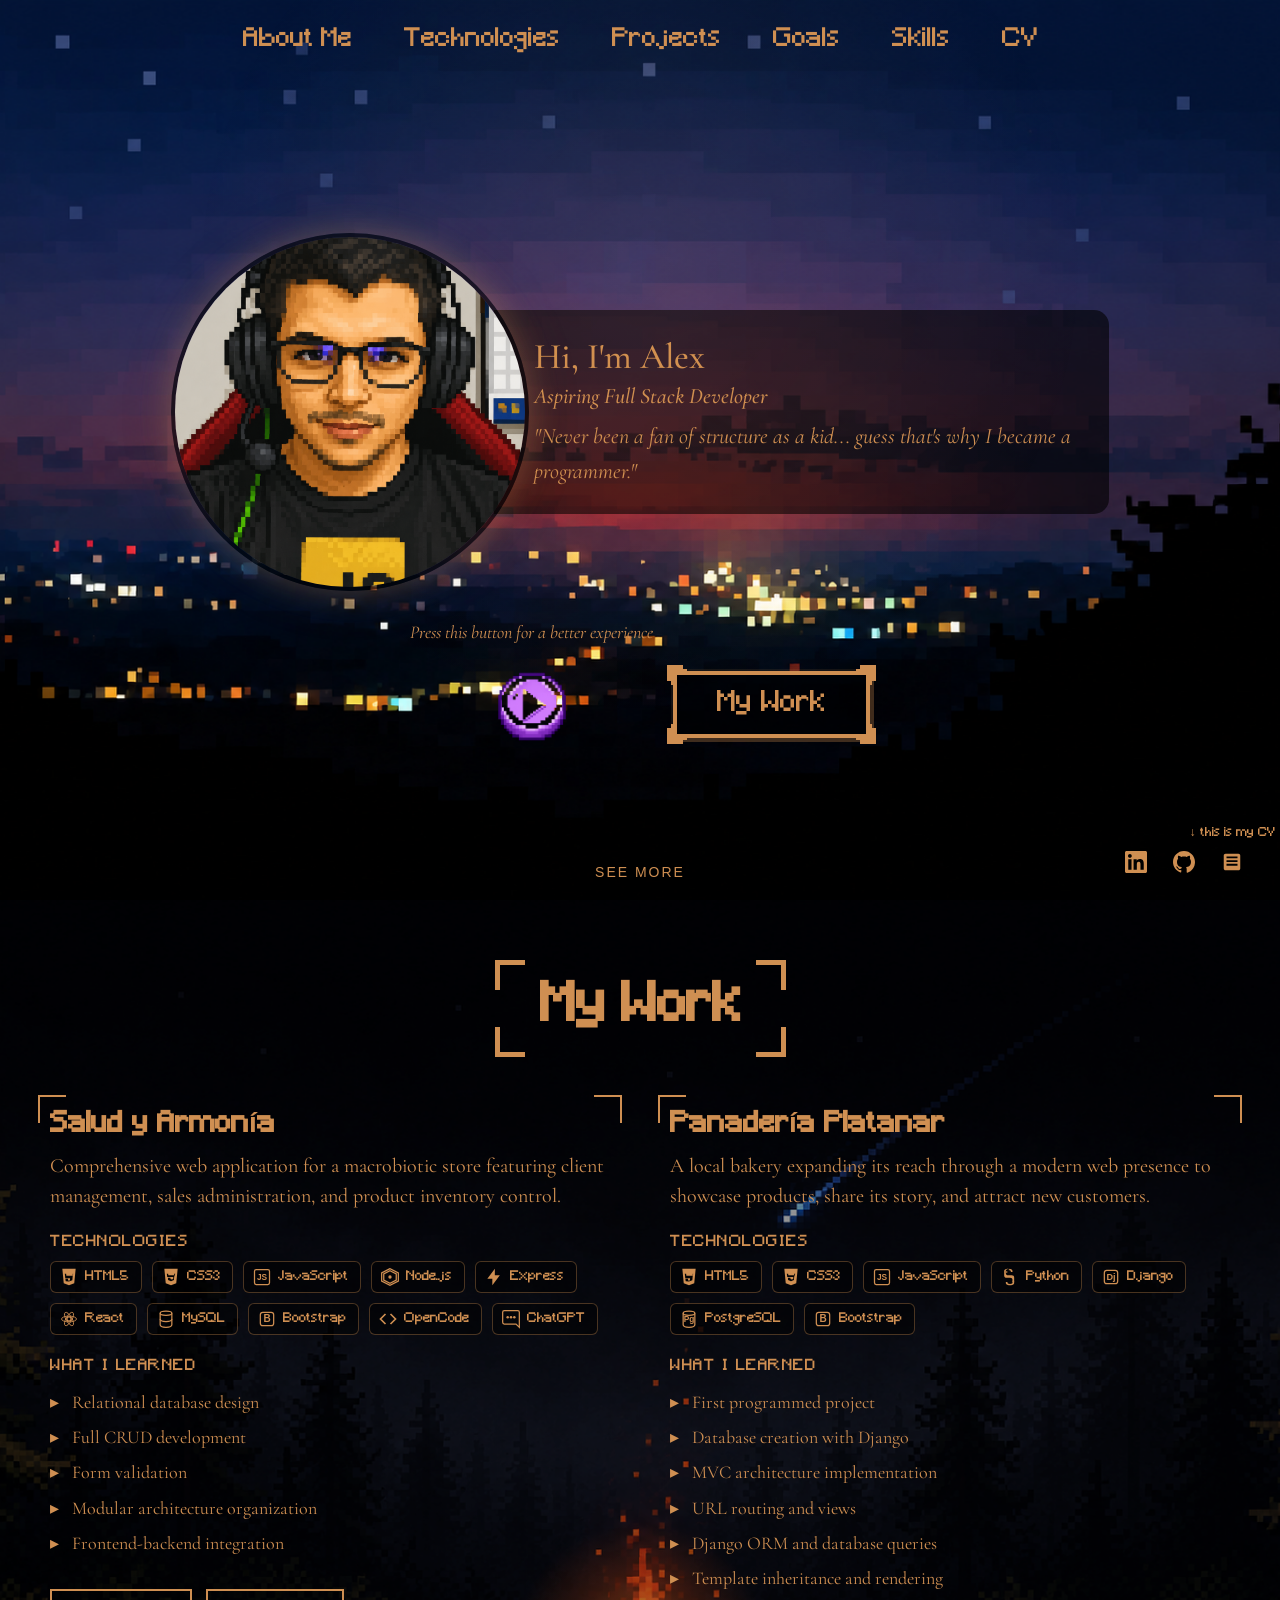
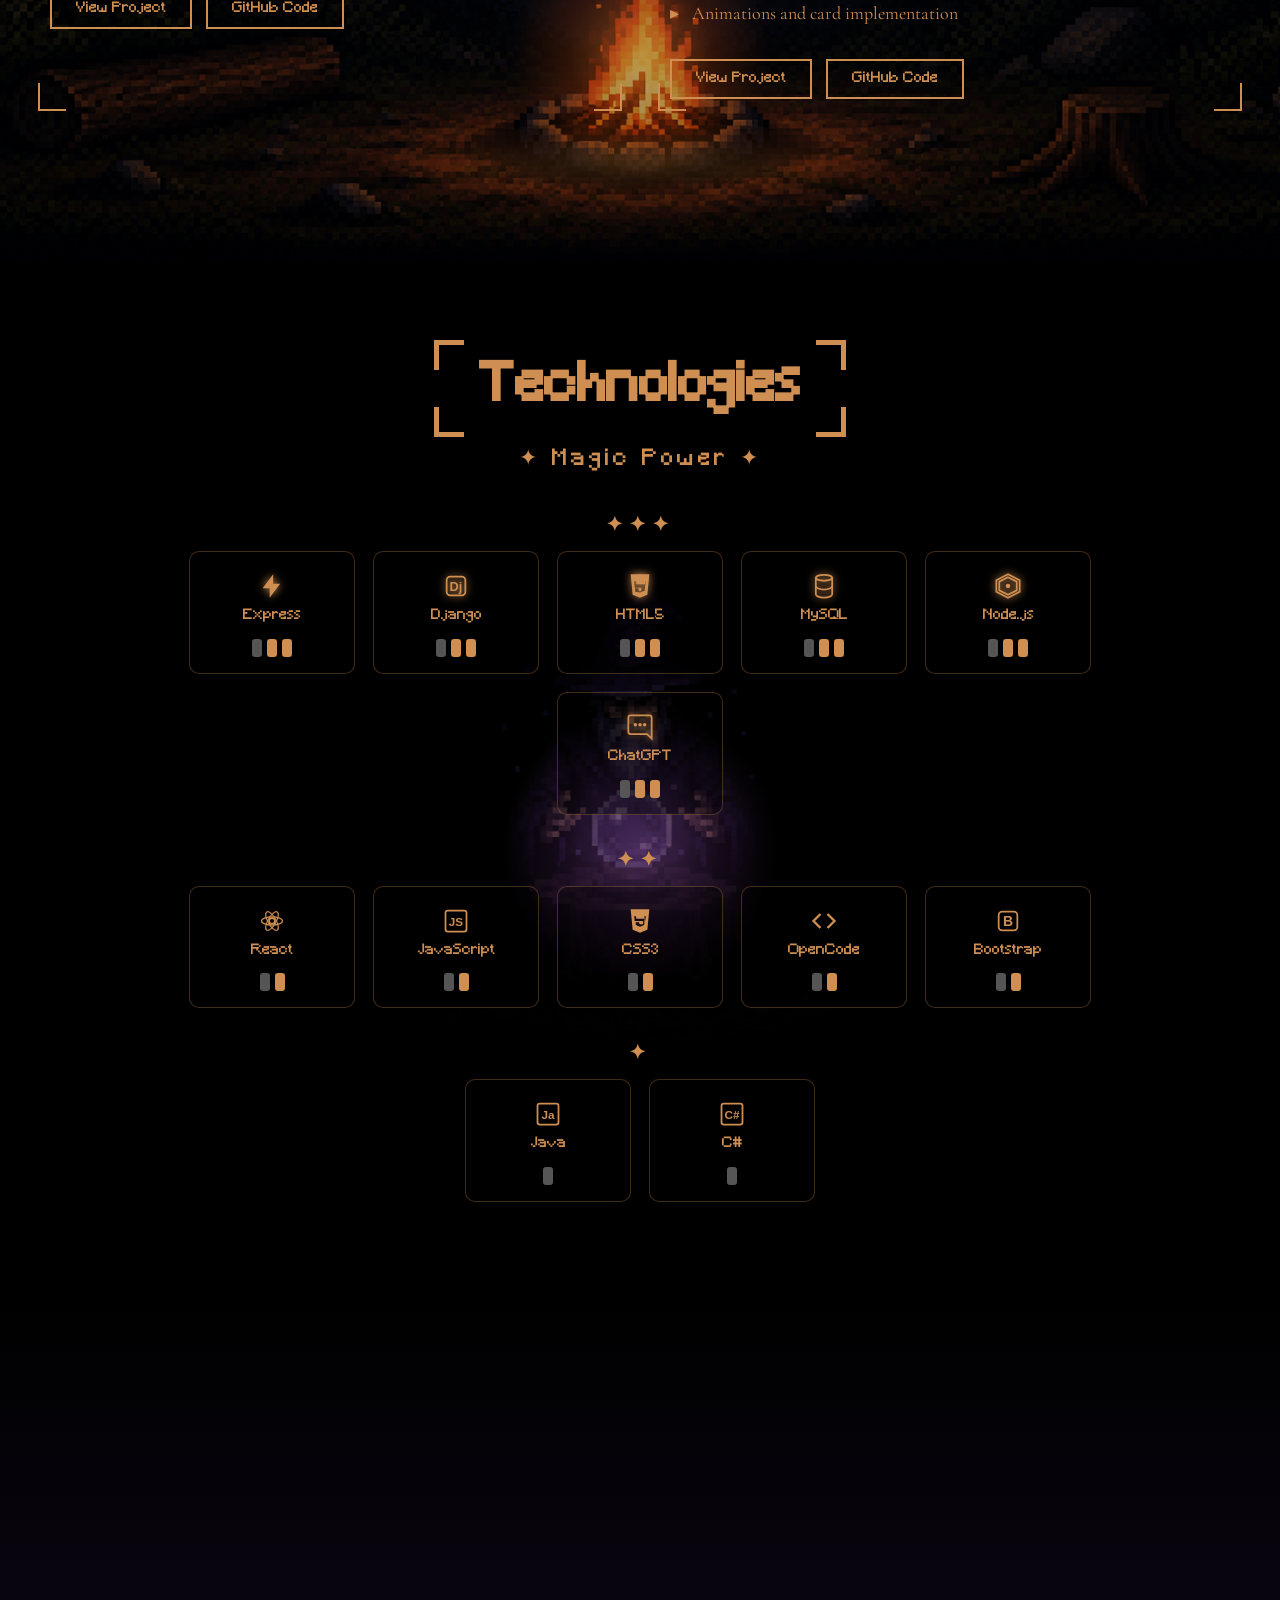
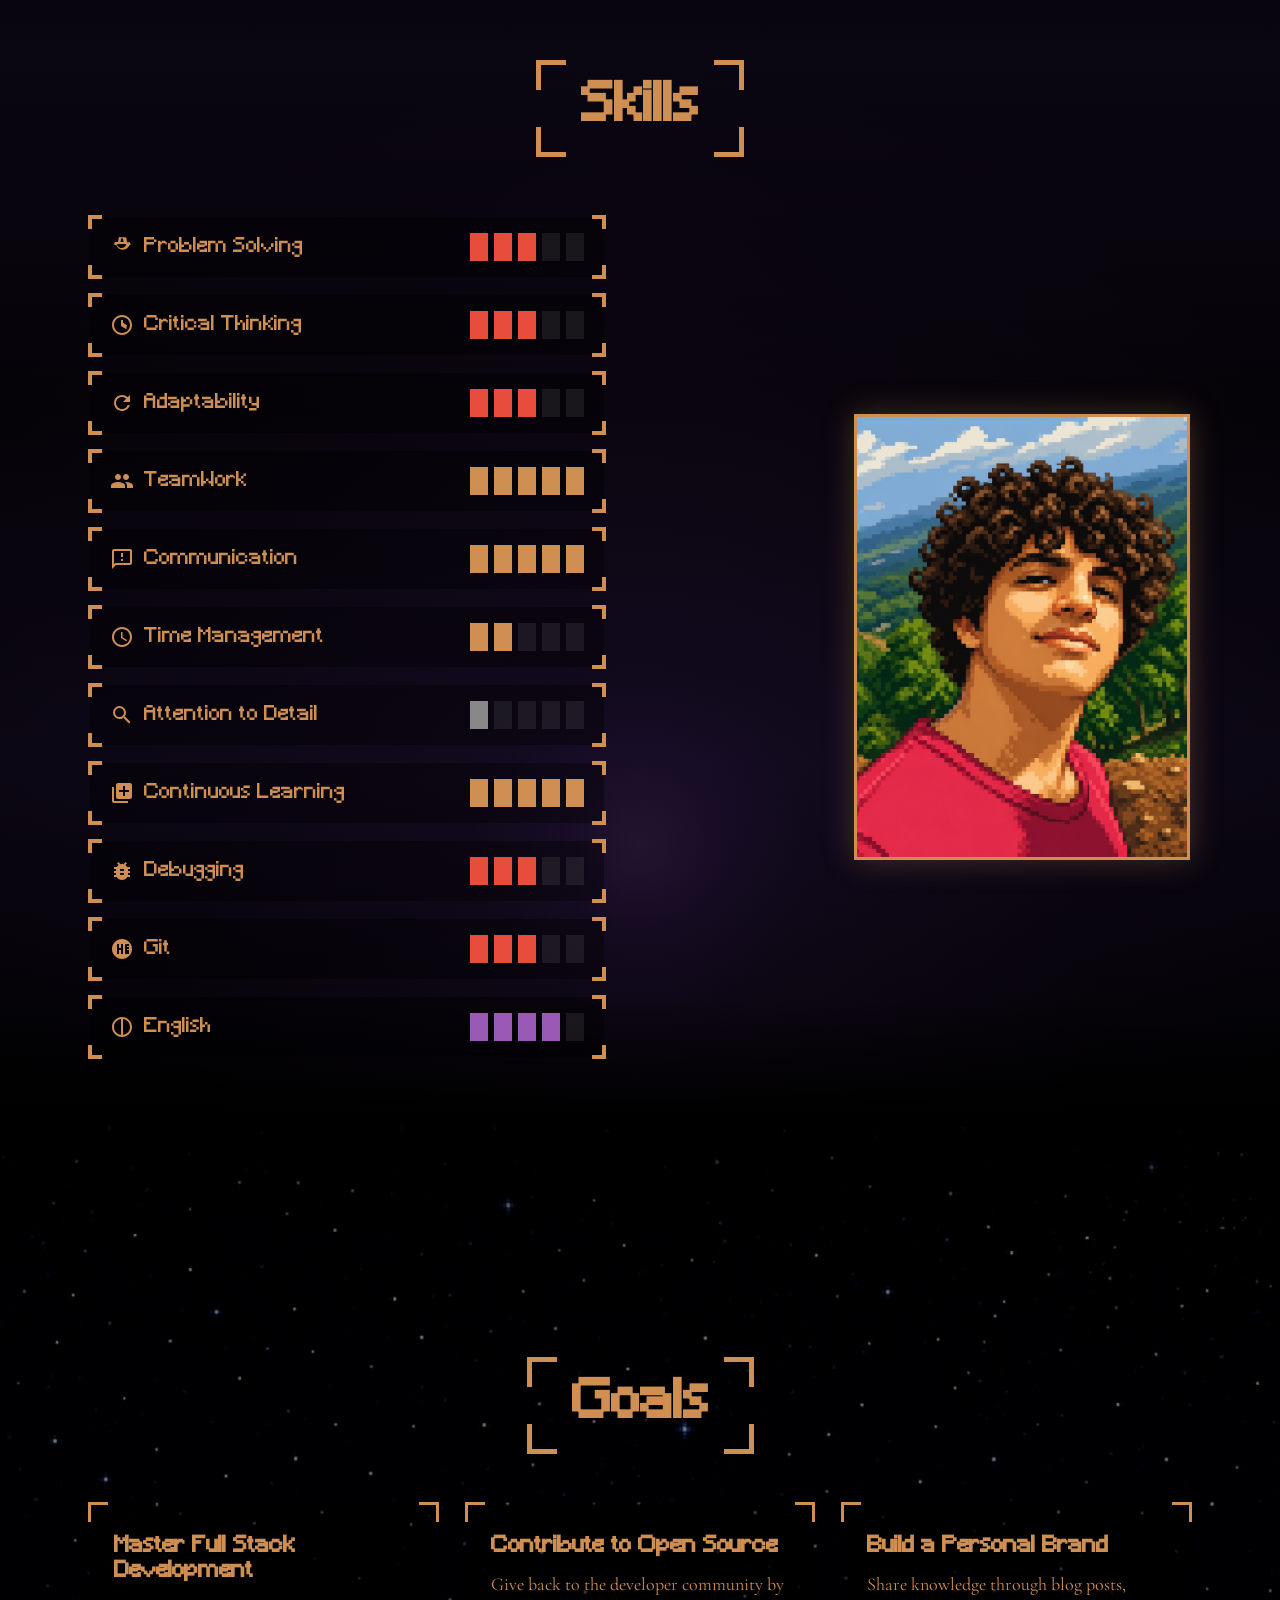
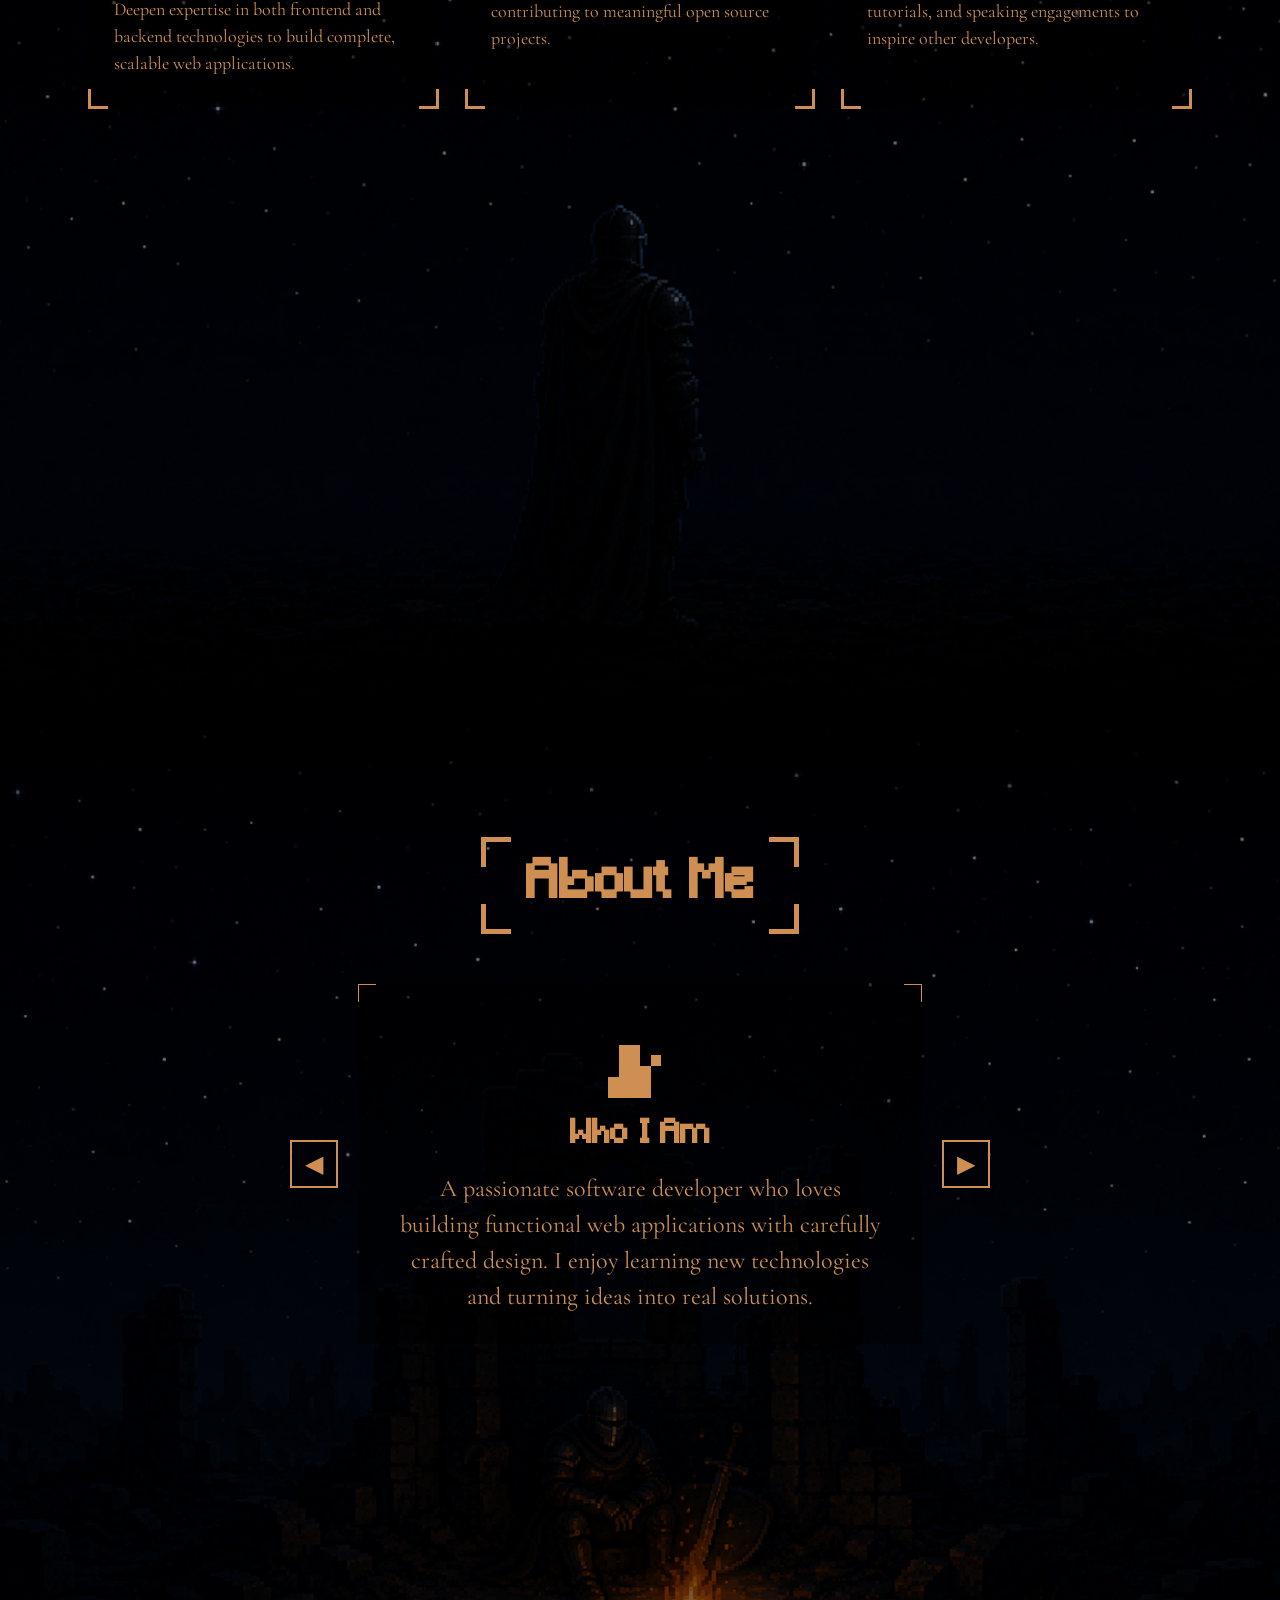
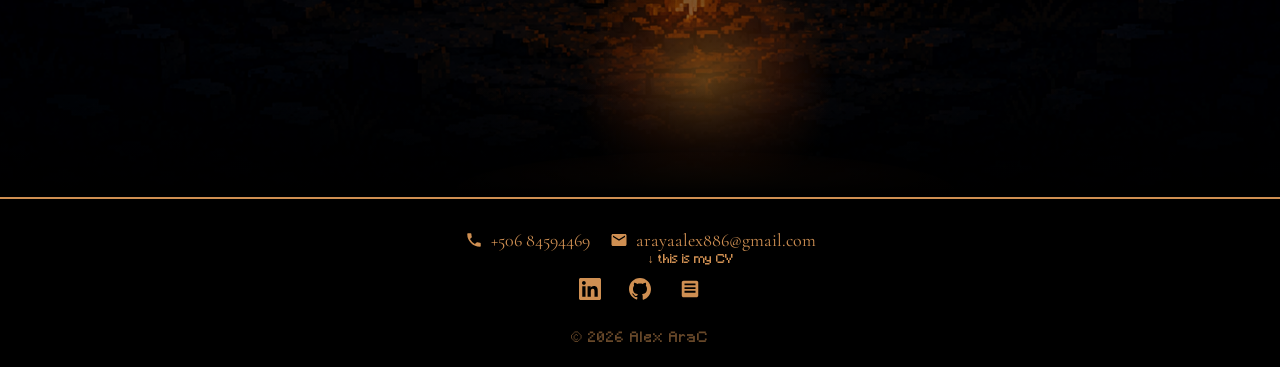
==== index.html @ 5a37ef10 "Personal webpage completed" ====
<!DOCTYPE html>
<html lang="en">
<head>
    <meta charset="UTF-8">
    <meta name="viewport" content="width=device-width, initial-scale=1.0">
    <title>SoftWare Develoment Alex</title>
    <!-- Google Font: Cormorant Garamond for hero quote text -->
    <link rel="stylesheet" href="style.css">
    <link href="https://fonts.googleapis.com/css2?family=Cormorant+Garamond:wght@400;500&display=swap" rel="stylesheet">
    <!-- Preload hero image so it loads before the animation starts -->
    <link rel="preload" href="Pics/HeroMe.png" as="image">
</head>
<body>
    <!-- Full-page background container (landscape.png) -->
    <div class="bg-container">
        <!-- Navigation bar with fall-down animation links -->
        <nav class="NavbarMain">
            <ul class="listClass">
                <li><a href="#about-me">About Me</a></li>
                <li><a href="#technologies">Technologies</a></li>
                <li><a href="#Projects">Projects</a></li>
                <li><a href="#goals">Goals</a></li>
                <li><a href="#soft-skills">Skills</a></li>
                <li><a href="#">CV</a></li>
            </ul>
        </nav>
        <!-- Hero section: photo + quote + buttons + social icons -->
        <div class="Hero">
            <div class="hero-card">
                <!-- Profile photo – animated to appear at center then slide into place -->
                <div class="hero-image">
                    <img src="Pics/HeroMe.png" alt="me">
                </div>
                <!-- Quote text that extends horizontally then individual lines fall in -->
                <div class="hero-quote">
                    <h1 class="quote-name">Hi, I'm Alex</h1>
                    <p class="quote-title">Aspiring Full Stack Developer</p>
                    <span class="quote-text">"Never been a fan of structure as a kid... guess that's why I became a programmer."</span>
                </div>
            </div>
            <!-- Music toggle and work button -->
            <div class="hero-buttons">
                <div class="music-area">
                    <span class="music-hint">Press this button for a better experience</span>
                    <a href="#" id="music-btn"><img src="Pics/icon_musicOff.png" alt="Music" id="music-icon"></a>
                </div>
                <a href="#Projects" id="work-btn">My Work</a>
            </div>
            <!-- "See more" down-arrow link -->
            <a href="#" class="see-more">
                <span class="see-more-arrow">↓</span>
                <span class="see-more-text">see more</span>
            </a>
            <!-- Social media icons (LinkedIn, GitHub, CV) -->
            <div class="social-icons">
                <a href="https://www.linkedin.com/in/alex-araya-chavarria-cq-fl-lv/" class="social-icon" target="_blank">
                    <svg viewBox="0 0 24 24" width="22" height="22"><path d="M20.447 20.452h-3.554v-5.569c0-1.328-.027-3.037-1.852-3.037-1.853 0-2.136 1.445-2.136 2.939v5.667H9.351V9h3.414v1.561h.046c.477-.9 1.637-1.85 3.37-1.85 3.601 0 4.267 2.37 4.267 5.455v6.286zM5.337 7.433c-1.144 0-2.063-.926-2.063-2.065 0-1.138.92-2.063 2.063-2.063 1.14 0 2.064.925 2.064 2.063 0 1.139-.925 2.065-2.064 2.065zm1.782 13.019H3.555V9h3.564v11.452zM22.225 0H1.771C.792 0 0 .774 0 1.729v20.542C0 23.227.792 24 1.771 24h20.451C23.2 24 24 23.227 24 22.271V1.729C24 .774 23.2 0 22.222 0h.003z"/></svg>
                </a>
                <a href="https://github.com/AlexAraC" class="social-icon" target="_blank">
                    <svg viewBox="0 0 24 24" width="22" height="22"><path d="M12 0C5.37 0 0 5.37 0 12c0 5.3 3.438 9.8 8.205 11.385.6.113.82-.258.82-.577 0-.285-.01-1.04-.015-2.04-3.338.724-4.042-1.61-4.042-1.61C4.422 18.07 3.633 17.7 3.633 17.7c-1.087-.744.084-.729.084-.729 1.205.084 1.838 1.236 1.838 1.236 1.07 1.835 2.809 1.305 3.495.998.108-.776.417-1.305.76-1.605-2.665-.3-5.466-1.332-5.466-5.93 0-1.31.465-2.38 1.235-3.22-.135-.303-.54-1.523.105-3.176 0 0 1.005-.322 3.3 1.23.96-.267 1.98-.399 3-.405 1.02.006 2.04.138 3 .405 2.28-1.552 3.285-1.23 3.285-1.23.645 1.653.24 2.873.12 3.176.765.84 1.23 1.91 1.23 3.22 0 4.61-2.805 5.625-5.475 5.92.42.36.81 1.096.81 2.22 0 1.606-.015 2.896-.015 3.286 0 .315.21.69.825.57C20.565 22.092 24 17.592 24 12 24 5.37 18.63 0 12 0z"/></svg>
                </a>
                <div class="cv-wrapper">
                    <span class="cv-arrow">↓ this is my CV</span>
                    <a href="#" class="social-icon">
                        <svg viewBox="0 0 24 24" width="22" height="22"><path d="M19 3H5c-1.1 0-2 .9-2 2v14c0 1.1.9 2 2 2h14c1.1 0 2-.9 2-2V5c0-1.1-.9-2-2-2zm-1 13H6v-2h12v2zm0-4H6v-2h12v2zm0-4H6V6h12v2z"/></svg>
                    </a>
                </div>
            </div>
        </div>
    </div>
    <div class="ProyectsConteiner" id="Projects">
        <div class="fire-glow"></div>
        <div class="ground-glow"></div>
        <h1>My Work</h1>
        <div class="projects-grid">
            <div class="project-card">
                <div class="card-content">
                    <h2 class="card-title">Salud y Armonía</h2>
                    <p class="card-desc">Comprehensive web application for a macrobiotic store featuring client management, sales administration, and product inventory control.</p>

                    <span class="card-section-label tech-label">Technologies</span>
                    <div class="tech-stack">
                        <span class="tech-item">
                            <svg viewBox="0 0 24 24" width="20" height="20"><path d="M4 2l1.7 17.5L12 22l6.3-2.5L20 2H4zm12.5 5.5H8.5l.3 3h7.7l-.5 5.5L12 17.5l-4-.5-.3-3h3l.2 2 1.1.5 1.1-.5.2-2.5H7.5L7 8h10l-.5 3.5" fill="currentColor"/></svg>
                            HTML5
                        </span>
                        <span class="tech-item">
                            <svg viewBox="0 0 24 24" width="20" height="20"><path d="M4 2l1.7 17.5L12 22l6.3-2.5L20 2H4zm11.5 5.5H8.5l.3 2.5h7.2l-.5 5.5L12 17l-3.5-1.5-.2-2.5h3l.1 1.5 1.6.5 1.6-.5.2-2.5H7.5L7 8h10l-.5 3.5" fill="currentColor"/></svg>
                            CSS3
                        </span>
                        <span class="tech-item">
                            <svg viewBox="0 0 24 24" width="20" height="20"><rect x="3" y="3" width="18" height="18" rx="2" fill="none" stroke="currentColor" stroke-width="1.5"/><text x="12" y="16" text-anchor="middle" fill="currentColor" font-size="10" font-weight="bold" font-family="Arial">JS</text></svg>
                            JavaScript
                        </span>
                        <span class="tech-item">
                            <svg viewBox="0 0 24 24" width="20" height="20"><path d="M12 2L2 7v10l10 5 10-5V7L12 2zm0 2.5l7.5 3.75v7.5L12 19.5l-7.5-3.75v-7.5L12 4.5z" fill="none" stroke="currentColor" stroke-width="1.5"/><circle cx="12" cy="12" r="2" fill="currentColor"/></svg>
                            Node.js
                        </span>
                        <span class="tech-item">
                            <svg viewBox="0 0 24 24" width="20" height="20"><path d="M13 2L4 14h6v8l9-12h-6V2z" fill="currentColor"/></svg>
                            Express
                        </span>
                        <span class="tech-item">
                            <svg viewBox="0 0 24 24" width="20" height="20"><circle cx="12" cy="12" r="2.5" fill="none" stroke="currentColor" stroke-width="1.5"/><ellipse cx="12" cy="12" rx="9" ry="3.5" fill="none" stroke="currentColor" stroke-width="1" transform="rotate(0 12 12)"/><ellipse cx="12" cy="12" rx="9" ry="3.5" fill="none" stroke="currentColor" stroke-width="1" transform="rotate(60 12 12)"/><ellipse cx="12" cy="12" rx="9" ry="3.5" fill="none" stroke="currentColor" stroke-width="1" transform="rotate(-60 12 12)"/></svg>
                            React
                        </span>
                        <span class="tech-item">
                            <svg viewBox="0 0 24 24" width="20" height="20"><ellipse cx="12" cy="5" rx="7" ry="2.5" fill="none" stroke="currentColor" stroke-width="1.5"/><path d="M5 5v14c0 1.7 3.1 3 7 3s7-1.3 7-3V5" fill="none" stroke="currentColor" stroke-width="1.5"/><path d="M5 12c0 1.7 3.1 3 7 3s7-1.3 7-3" fill="none" stroke="currentColor" stroke-width="1.5"/></svg>
                            MySQL
                        </span>
                        <span class="tech-item">
                            <svg viewBox="0 0 24 24" width="20" height="20"><rect x="4" y="4" width="16" height="16" rx="3" fill="none" stroke="currentColor" stroke-width="1.5"/><text x="12" y="16" text-anchor="middle" fill="currentColor" font-size="12" font-weight="bold" font-family="Arial">B</text></svg>
                            Bootstrap
                        </span>
                        <span class="tech-item">
                            <svg viewBox="0 0 24 24" width="20" height="20"><path d="M9 6l-6 6 6 6m6-12l6 6-6 6" fill="none" stroke="currentColor" stroke-width="2"/></svg>
                            OpenCode
                        </span>
                        <span class="tech-item">
                            <svg viewBox="0 0 24 24" width="20" height="20"><path d="M20 2H4c-1.1 0-2 .9-2 2v12c0 1.1.9 2 2 2h14l4 4V4c0-1.1-.9-2-2-2z" fill="none" stroke="currentColor" stroke-width="1.5"/><circle cx="8" cy="10" r="1.5" fill="currentColor"/><circle cx="12" cy="10" r="1.5" fill="currentColor"/><circle cx="16" cy="10" r="1.5" fill="currentColor"/></svg>
                            ChatGPT
                        </span>
                    </div>

                    <span class="card-section-label learned-label">What I Learned</span>
                    <ul class="learned-list">
                        <li>Relational database design</li>
                        <li>Full CRUD development</li>
                        <li>Form validation</li>
                        <li>Modular architecture organization</li>
                        <li>Frontend-backend integration</li>
                    </ul>

                    <div class="card-buttons">
                        <a href="#" class="btn-card">View Project</a>
                        <a href="https://github.com/AlexAraC/Proyecto-Salud-y-Armon-a-.git" class="btn-card btn-github" target="_blank">GitHub Code</a>
                    </div>
                </div>
            </div>
            <div class="project-card">
                <div class="card-content">
                    <h2 class="card-title">Panadería Platanar</h2>
                    <p class="card-desc">A local bakery expanding its reach through a modern web presence to showcase products, share its story, and attract new customers.</p>

                    <span class="card-section-label tech-label">Technologies</span>
                    <div class="tech-stack">
                        <span class="tech-item">
                            <svg viewBox="0 0 24 24" width="20" height="20"><path d="M4 2l1.7 17.5L12 22l6.3-2.5L20 2H4zm12.5 5.5H8.5l.3 3h7.7l-.5 5.5L12 17.5l-4-.5-.3-3h3l.2 2 1.1.5 1.1-.5.2-2.5H7.5L7 8h10l-.5 3.5" fill="currentColor"/></svg>
                            HTML5
                        </span>
                        <span class="tech-item">
                            <svg viewBox="0 0 24 24" width="20" height="20"><path d="M4 2l1.7 17.5L12 22l6.3-2.5L20 2H4zm11.5 5.5H8.5l.3 2.5h7.2l-.5 5.5L12 17l-3.5-1.5-.2-2.5h3l.1 1.5 1.6.5 1.6-.5.2-2.5H7.5L7 8h10l-.5 3.5" fill="currentColor"/></svg>
                            CSS3
                        </span>
                        <span class="tech-item">
                            <svg viewBox="0 0 24 24" width="20" height="20"><rect x="3" y="3" width="18" height="18" rx="2" fill="none" stroke="currentColor" stroke-width="1.5"/><text x="12" y="16" text-anchor="middle" fill="currentColor" font-size="10" font-weight="bold" font-family="Arial">JS</text></svg>
                            JavaScript
                        </span>
                        <span class="tech-item">
                            <svg viewBox="0 0 24 24" width="20" height="20"><path d="M12 2c-4 0-5 1.5-5 3v2.5c0 1.5 1 2.5 3 2.5h4c2 0 3 1 3 2.5V19c0 1.5-1 3-5 3s-5-1.5-5-3v-1h2v1c0 .5.5 1.5 3 1.5s3-1 3-1.5v-3.5c0-1.5-1-2.5-3-2.5H8c-2 0-3-1-3-2.5V5c0-1.5 1-3 5-3s5 1.5 5 3v1h-2V5c0-.5-.5-1.5-3-1.5z" fill="currentColor"/><circle cx="8" cy="6" r="1" fill="currentColor"/><circle cx="16" cy="17" r="1" fill="currentColor"/></svg>
                            Python
                        </span>
                        <span class="tech-item">
                            <svg viewBox="0 0 24 24" width="20" height="20"><rect x="4" y="4" width="16" height="16" rx="3" fill="none" stroke="currentColor" stroke-width="1.5"/><text x="12" y="16" text-anchor="middle" fill="currentColor" font-size="11" font-weight="bold" font-family="Arial">Dj</text></svg>
                            Django
                        </span>
                        <span class="tech-item">
                            <svg viewBox="0 0 24 24" width="20" height="20"><ellipse cx="12" cy="5" rx="7" ry="2.5" fill="none" stroke="currentColor" stroke-width="1.5"/><path d="M5 5v14c0 1.7 3.1 3 7 3s7-1.3 7-3V5" fill="none" stroke="currentColor" stroke-width="1.5"/><text x="12" y="16" text-anchor="middle" fill="currentColor" font-size="10" font-weight="bold" font-family="Arial">Pg</text></svg>
                            PostgreSQL
                        </span>
                        <span class="tech-item">
                            <svg viewBox="0 0 24 24" width="20" height="20"><rect x="4" y="4" width="16" height="16" rx="3" fill="none" stroke="currentColor" stroke-width="1.5"/><text x="12" y="16" text-anchor="middle" fill="currentColor" font-size="12" font-weight="bold" font-family="Arial">B</text></svg>
                            Bootstrap
                        </span>
                    </div>

                    <span class="card-section-label learned-label">What I Learned</span>
                    <ul class="learned-list">
                        <li>First programmed project</li>
                        <li>Database creation with Django</li>
                        <li>MVC architecture implementation</li>
                        <li>URL routing and views</li>
                        <li>Django ORM and database queries</li>
                        <li>Template inheritance and rendering</li>
                        <li>Animations and card implementation</li>
                    </ul>

                    <div class="card-buttons">
                        <a href="#" class="btn-card">View Project</a>
                        <a href="https://github.com/AlexAraC/Panaderia-Platanar.git" class="btn-card btn-github" target="_blank">GitHub Code</a>
                    </div>
                </div>
            </div>
        </div>
    </div>
    <div class="technologies-section" id="technologies">
        <div class="tech-overlay"></div>
        <div class="crystal-glow"></div>
        <h1>Technologies</h1>
        <p class="tech-magic">✦ Magic Power ✦</p>
        <div class="magic-grid">
            <div class="level-group">
                <h3 class="level-title">✦✦✦</h3>
                <div class="level-cards">
                    <div class="magic-card" data-level="3"><svg viewBox="0 0 24 24" width="28" height="28"><path d="M13 2L4 14h6v8l9-12h-6V2z" fill="currentColor"/></svg><span class="magic-name">Express</span><div class="magic-bars"><span class="bar"></span><span class="bar"></span><span class="bar"></span></div></div>
                    <div class="magic-card" data-level="3"><svg viewBox="0 0 24 24" width="28" height="28"><rect x="4" y="4" width="16" height="16" rx="3" fill="none" stroke="currentColor" stroke-width="1.5"/><text x="12" y="16" text-anchor="middle" fill="currentColor" font-size="11" font-weight="bold" font-family="Arial">Dj</text></svg><span class="magic-name">Django</span><div class="magic-bars"><span class="bar"></span><span class="bar"></span><span class="bar"></span></div></div>
                    <div class="magic-card" data-level="3"><svg viewBox="0 0 24 24" width="28" height="28"><path d="M4 2l1.7 17.5L12 22l6.3-2.5L20 2H4zm12.5 5.5H8.5l.3 3h7.7l-.5 5.5L12 17.5l-4-.5-.3-3h3l.2 2 1.1.5 1.1-.5.2-2.5H7.5L7 8h10l-.5 3.5" fill="currentColor"/></svg><span class="magic-name">HTML5</span><div class="magic-bars"><span class="bar"></span><span class="bar"></span><span class="bar"></span></div></div>
                    <div class="magic-card" data-level="3"><svg viewBox="0 0 24 24" width="28" height="28"><ellipse cx="12" cy="5" rx="7" ry="2.5" fill="none" stroke="currentColor" stroke-width="1.5"/><path d="M5 5v14c0 1.7 3.1 3 7 3s7-1.3 7-3V5" fill="none" stroke="currentColor" stroke-width="1.5"/><path d="M5 12c0 1.7 3.1 3 7 3s7-1.3 7-3" fill="none" stroke="currentColor" stroke-width="1.5"/></svg><span class="magic-name">MySQL</span><div class="magic-bars"><span class="bar"></span><span class="bar"></span><span class="bar"></span></div></div>
                    <div class="magic-card" data-level="3"><svg viewBox="0 0 24 24" width="28" height="28"><path d="M12 2L2 7v10l10 5 10-5V7L12 2zm0 2.5l7.5 3.75v7.5L12 19.5l-7.5-3.75v-7.5L12 4.5z" fill="none" stroke="currentColor" stroke-width="1.5"/><circle cx="12" cy="12" r="2" fill="currentColor"/></svg><span class="magic-name">Node.js</span><div class="magic-bars"><span class="bar"></span><span class="bar"></span><span class="bar"></span></div></div>
                    <div class="magic-card" data-level="3"><svg viewBox="0 0 24 24" width="28" height="28"><path d="M20 2H4c-1.1 0-2 .9-2 2v12c0 1.1.9 2 2 2h14l4 4V4c0-1.1-.9-2-2-2z" fill="none" stroke="currentColor" stroke-width="1.5"/><circle cx="8" cy="10" r="1.5" fill="currentColor"/><circle cx="12" cy="10" r="1.5" fill="currentColor"/><circle cx="16" cy="10" r="1.5" fill="currentColor"/></svg><span class="magic-name">ChatGPT</span><div class="magic-bars"><span class="bar"></span><span class="bar"></span><span class="bar"></span></div></div>
                </div>
            </div>
            <div class="level-group">
                <h3 class="level-title">✦✦</h3>
                <div class="level-cards">
                    <div class="magic-card" data-level="2"><svg viewBox="0 0 24 24" width="28" height="28"><circle cx="12" cy="12" r="2.5" fill="none" stroke="currentColor" stroke-width="1.5"/><ellipse cx="12" cy="12" rx="9" ry="3.5" fill="none" stroke="currentColor" stroke-width="1" transform="rotate(0 12 12)"/><ellipse cx="12" cy="12" rx="9" ry="3.5" fill="none" stroke="currentColor" stroke-width="1" transform="rotate(60 12 12)"/><ellipse cx="12" cy="12" rx="9" ry="3.5" fill="none" stroke="currentColor" stroke-width="1" transform="rotate(-60 12 12)"/></svg><span class="magic-name">React</span><div class="magic-bars"><span class="bar"></span><span class="bar"></span></div></div>
                    <div class="magic-card" data-level="2"><svg viewBox="0 0 24 24" width="28" height="28"><rect x="3" y="3" width="18" height="18" rx="2" fill="none" stroke="currentColor" stroke-width="1.5"/><text x="12" y="16" text-anchor="middle" fill="currentColor" font-size="10" font-weight="bold" font-family="Arial">JS</text></svg><span class="magic-name">JavaScript</span><div class="magic-bars"><span class="bar"></span><span class="bar"></span></div></div>
                    <div class="magic-card" data-level="2"><svg viewBox="0 0 24 24" width="28" height="28"><path d="M4 2l1.7 17.5L12 22l6.3-2.5L20 2H4zm11.5 5.5H8.5l.3 2.5h7.2l-.5 5.5L12 17l-3.5-1.5-.2-2.5h3l.1 1.5 1.6.5 1.6-.5.2-2.5H7.5L7 8h10l-.5 3.5" fill="currentColor"/></svg><span class="magic-name">CSS3</span><div class="magic-bars"><span class="bar"></span><span class="bar"></span></div></div>
                    <div class="magic-card" data-level="2"><svg viewBox="0 0 24 24" width="28" height="28"><path d="M9 6l-6 6 6 6m6-12l6 6-6 6" fill="none" stroke="currentColor" stroke-width="2"/></svg><span class="magic-name">OpenCode</span><div class="magic-bars"><span class="bar"></span><span class="bar"></span></div></div>
                    <div class="magic-card" data-level="2"><svg viewBox="0 0 24 24" width="28" height="28"><rect x="4" y="4" width="16" height="16" rx="3" fill="none" stroke="currentColor" stroke-width="1.5"/><text x="12" y="16" text-anchor="middle" fill="currentColor" font-size="12" font-weight="bold" font-family="Arial">B</text></svg><span class="magic-name">Bootstrap</span><div class="magic-bars"><span class="bar"></span><span class="bar"></span></div></div>
                </div>
            </div>
            <div class="level-group">
                <h3 class="level-title">✦</h3>
                <div class="level-cards">
                    <div class="magic-card" data-level="1"><svg viewBox="0 0 24 24" width="28" height="28"><rect x="3" y="3" width="18" height="18" rx="2" fill="none" stroke="currentColor" stroke-width="1.5"/><text x="12" y="16" text-anchor="middle" fill="currentColor" font-size="10" font-weight="bold" font-family="Arial">Ja</text></svg><span class="magic-name">Java</span><div class="magic-bars"><span class="bar"></span></div></div>
                    <div class="magic-card" data-level="1"><svg viewBox="0 0 24 24" width="28" height="28"><rect x="3" y="3" width="18" height="18" rx="2" fill="none" stroke="currentColor" stroke-width="1.5"/><text x="12" y="16" text-anchor="middle" fill="currentColor" font-size="10" font-weight="bold" font-family="Arial">C#</text></svg><span class="magic-name">C#</span><div class="magic-bars"><span class="bar"></span></div></div>
                </div>
            </div>
        </div>
    </div>
    <div class="skills-section" id="soft-skills">
        <div class="skills-overlay"></div>
        <div class="sparkle-container">
            <span class="sparkle" style="top:15%;left:10%;animation-delay:0s;"></span>
            <span class="sparkle" style="top:25%;right:15%;animation-delay:0.8s;"></span>
            <span class="sparkle" style="top:55%;left:5%;animation-delay:1.6s;"></span>
            <span class="sparkle" style="top:70%;right:10%;animation-delay:2.4s;"></span>
            <span class="sparkle" style="top:40%;left:20%;animation-delay:3.2s;"></span>
            <span class="sparkle" style="top:10%;right:25%;animation-delay:4s;"></span>
        </div>
        <div class="energy-orb"></div>
        <div class="mist-overlay"></div>
        <div class="energy-bolt"></div>
        <div class="energy-bolt"></div>
        <div class="energy-bolt"></div>
        <div class="energy-bolt"></div>
        <div class="energy-bolt"></div>
        <div class="energy-bolt"></div>
        <h1 class="skills-title">Skills</h1>
        <div class="skills-container">
            <div class="skills-list">
                <div class="skill-item" data-level="3">
                    <div class="skill-left">
                        <svg class="skill-icon" viewBox="0 0 24 24" width="24" height="24"><path d="M9.66 2c-.46 0-.86.34-.94.8l-.66 4.2H5.36c-.46 0-.86.34-.94.8l-.2 1.2c-.08.46.22.9.68.98l1.72.28-.01.01c.13.59.38 1.15.73 1.65 1.63 2.33 5.01 3.28 7.76 2.36 1.92-.64 3.38-2.12 4.02-3.84l.68-.1c.46-.08.78-.52.7-.98l-.2-1.2c-.08-.46-.48-.8-.94-.8h-2.3l-.66-4.2c-.08-.46-.48-.8-.94-.8H9.66zm1.4 1.5h1.88l.58 3.5H10.5l.56-3.5zm-3.34 5.5h8.56l-.04.24c-.34 1.64-1.58 2.98-3.26 3.46-2.04.6-4.26-.22-5.44-1.82-.22-.3-.4-.64-.5-1l.68-.88z" fill="currentColor"/></svg>
                        <span class="skill-name">Problem Solving</span>
                    </div>
                    <div class="skill-bars"><span class="bar"></span><span class="bar"></span><span class="bar"></span><span class="bar"></span><span class="bar"></span></div>
                </div>
                <div class="skill-item" data-level="3">
                    <div class="skill-left">
                        <svg class="skill-icon" viewBox="0 0 24 24" width="24" height="24"><path d="M12 2C6.48 2 2 6.48 2 12s4.48 10 10 10 10-4.48 10-10S17.52 2 12 2zm0 18c-4.41 0-8-3.59-8-8s3.59-8 8-8 8 3.59 8 8-3.59 8-8 8zm1-13h-2v6l5.25 3.15L17 12.23l-4-2.37V7z" fill="currentColor"/></svg>
                        <span class="skill-name">Critical Thinking</span>
                    </div>
                    <div class="skill-bars"><span class="bar"></span><span class="bar"></span><span class="bar"></span><span class="bar"></span><span class="bar"></span></div>
                </div>
                <div class="skill-item" data-level="3">
                    <div class="skill-left">
                        <svg class="skill-icon" viewBox="0 0 24 24" width="24" height="24"><path d="M17.65 6.35A7.96 7.96 0 0012 4c-4.42 0-7.99 3.58-7.99 8s3.57 8 7.99 8c3.73 0 6.84-2.55 7.73-6h-2.08A5.99 5.99 0 0112 18c-3.31 0-6-2.69-6-6s2.69-6 6-6c1.66 0 3.14.69 4.22 1.78L13 11h7V4l-2.35 2.35z" fill="currentColor"/></svg>
                        <span class="skill-name">Adaptability</span>
                    </div>
                    <div class="skill-bars"><span class="bar"></span><span class="bar"></span><span class="bar"></span><span class="bar"></span><span class="bar"></span></div>
                </div>
                <div class="skill-item" data-level="5">
                    <div class="skill-left">
                        <svg class="skill-icon" viewBox="0 0 24 24" width="24" height="24"><path d="M16 11c1.66 0 2.99-1.34 2.99-3S17.66 5 16 5c-1.66 0-3 1.34-3 3s1.34 3 3 3zm-8 0c1.66 0 2.99-1.34 2.99-3S9.66 5 8 5C6.34 5 5 6.34 5 8s1.34 3 3 3zm0 2c-2.33 0-7 1.17-7 3.5V19h14v-2.5c0-2.33-4.67-3.5-7-3.5zm8 0c-.29 0-.62.02-.97.05 1.16.84 1.97 1.97 1.97 3.45V19h6v-2.5c0-2.33-4.67-3.5-7-3.5z" fill="currentColor"/></svg>
                        <span class="skill-name">TeamWork</span>
                    </div>
                    <div class="skill-bars"><span class="bar"></span><span class="bar"></span><span class="bar"></span><span class="bar"></span><span class="bar"></span></div>
                </div>
                <div class="skill-item" data-level="5">
                    <div class="skill-left">
                        <svg class="skill-icon" viewBox="0 0 24 24" width="24" height="24"><path d="M20 2H4c-1.1 0-2 .9-2 2v18l4-4h14c1.1 0 2-.9 2-2V4c0-1.1-.9-2-2-2zm0 14H5.17L4 17.17V4h16v12zm-9-4h2v2h-2zm0-6h2v4h-2z" fill="currentColor"/></svg>
                        <span class="skill-name">Communication</span>
                    </div>
                    <div class="skill-bars"><span class="bar"></span><span class="bar"></span><span class="bar"></span><span class="bar"></span><span class="bar"></span></div>
                </div>
                <div class="skill-item" data-level="2">
                    <div class="skill-left">
                        <svg class="skill-icon" viewBox="0 0 24 24" width="24" height="24"><path d="M11.99 2C6.47 2 2 6.48 2 12s4.47 10 9.99 10C17.52 22 22 17.52 22 12S17.52 2 11.99 2zM12 20c-4.42 0-8-3.58-8-8s3.58-8 8-8 8 3.58 8 8-3.58 8-8 8zm.5-13H11v6l5.25 3.15.75-1.23-4.5-2.67V7z" fill="currentColor"/></svg>
                        <span class="skill-name">Time Management</span>
                    </div>
                    <div class="skill-bars"><span class="bar"></span><span class="bar"></span><span class="bar"></span><span class="bar"></span><span class="bar"></span></div>
                </div>
                <div class="skill-item" data-level="1">
                    <div class="skill-left">
                        <svg class="skill-icon" viewBox="0 0 24 24" width="24" height="24"><path d="M15.5 14h-.79l-.28-.27A6.47 6.47 0 0016 9.5 6.5 6.5 0 109.5 16c1.61 0 3.09-.59 4.23-1.57l.27.28v.79l5 4.99L20.49 19l-4.99-5zm-6 0C7.01 14 5 11.99 5 9.5S7.01 5 9.5 5 14 7.01 14 9.5 11.99 14 9.5 14z" fill="currentColor"/></svg>
                        <span class="skill-name">Attention to Detail</span>
                    </div>
                    <div class="skill-bars"><span class="bar"></span><span class="bar"></span><span class="bar"></span><span class="bar"></span><span class="bar"></span></div>
                </div>
                <div class="skill-item" data-level="5">
                    <div class="skill-left">
                        <svg class="skill-icon" viewBox="0 0 24 24" width="24" height="24"><path d="M4 6H2v14c0 1.1.9 2 2 2h14v-2H4V6zm16-4H8c-1.1 0-2 .9-2 2v12c0 1.1.9 2 2 2h12c1.1 0 2-.9 2-2V4c0-1.1-.9-2-2-2zm-1 9h-4v4h-2v-4H9V9h4V5h2v4h4v2z" fill="currentColor"/></svg>
                        <span class="skill-name">Continuous Learning</span>
                    </div>
                    <div class="skill-bars"><span class="bar"></span><span class="bar"></span><span class="bar"></span><span class="bar"></span><span class="bar"></span></div>
                </div>
                <div class="skill-item" data-level="3">
                    <div class="skill-left">
                        <svg class="skill-icon" viewBox="0 0 24 24" width="24" height="24"><path d="M20 8h-2.81c-.45-.78-1.07-1.45-1.82-1.96L17 4.41 15.59 3l-2.17 2.17C12.96 5.06 12.49 5 12 5c-.49 0-.96.06-1.41.17L8.41 3 7 4.41l1.62 1.63C7.88 6.55 7.26 7.22 6.81 8H4v2h2.09c-.05.33-.09.66-.09 1v1H4v2h2v1c0 .34.04.67.09 1H4v2h2.81c1.04 1.79 2.97 3 5.19 3s4.15-1.21 5.19-3H20v-2h-2.09c.05-.33.09-.66.09-1v-1h2v-2h-2v-1c0-.34-.04-.67-.09-1H20V8zm-6 8h-4v-2h4v2zm0-4h-4v-2h4v2z" fill="currentColor"/></svg>
                        <span class="skill-name">Debugging</span>
                    </div>
                    <div class="skill-bars"><span class="bar"></span><span class="bar"></span><span class="bar"></span><span class="bar"></span><span class="bar"></span></div>
                </div>
                <div class="skill-item" data-level="3">
                    <div class="skill-left">
                        <svg class="skill-icon" viewBox="0 0 24 24" width="24" height="24"><path d="M12 2C6.48 2 2 6.48 2 12s4.48 10 10 10 10-4.48 10-10S17.52 2 12 2zm-1 15v-4h-2v4H7V7h2v4h2V7h2v10h-2zm8 0h-4V7h4v2h-2v1h2v2h-2v1h2v2z" fill="currentColor"/></svg>
                        <span class="skill-name">Git</span>
                    </div>
                    <div class="skill-bars"><span class="bar"></span><span class="bar"></span><span class="bar"></span><span class="bar"></span><span class="bar"></span></div>
                </div>
                <div class="skill-item" data-level="4">
                    <div class="skill-left">
                        <svg class="skill-icon" viewBox="0 0 24 24" width="24" height="24"><path d="M12 2C6.48 2 2 6.48 2 12s4.48 10 10 10 10-4.48 10-10S17.52 2 12 2zm-1 17.93c-3.94-.49-7-3.85-7-7.93s3.06-7.44 7-7.93v15.86zm2 0V4.07c3.94.49 7 3.85 7 7.93s-3.06 7.44-7 7.93z" fill="currentColor"/></svg>
                        <span class="skill-name">English</span>
                    </div>
                    <div class="skill-bars"><span class="bar"></span><span class="bar"></span><span class="bar"></span><span class="bar"></span><span class="bar"></span></div>
                </div>
            </div>
            <div class="skills-image">
                <div class="skills-image-wrapper">
                    <img src="Pics/PixelMe.png" alt="pixel me" class="img-pixel">
                    <img src="Pics/me.jpg" alt="me" class="img-real">
                </div>
            </div>
        </div>
    </div>
    <div class="goals-section" id="goals">
        <div class="goals-overlay"></div>
        <h1>Goals</h1>
        <div class="goals-container">
            <div class="goal-card">
                <h2 class="goal-title">Master Full Stack Development</h2>
                <p class="goal-desc">Deepen expertise in both frontend and backend technologies to build complete, scalable web applications.</p>
            </div>
            <div class="goal-card">
                <h2 class="goal-title">Contribute to Open Source</h2>
                <p class="goal-desc">Give back to the developer community by contributing to meaningful open source projects.</p>
            </div>
            <div class="goal-card">
                <h2 class="goal-title">Build a Personal Brand</h2>
                <p class="goal-desc">Share knowledge through blog posts, tutorials, and speaking engagements to inspire other developers.</p>
            </div>
        </div>
    </div>
    <div class="about-section" id="about-me">
        <div class="about-overlay"></div>
        <div class="fire-glow"></div>
        <div class="ground-glow"></div>
        <h1>About Me</h1>
        <div class="about-container">
            <button class="about-arrow about-arrow-left">◀</button>
            <div class="about-carousel">
                <div class="about-card" data-index="0">
                    <span class="about-icon">
                        <svg viewBox="0 0 24 24" fill="currentColor" width="64" height="64" shape-rendering="crispEdges">
                            <rect x="4" y="4" width="4" height="4"/>
                            <rect x="8" y="4" width="4" height="4"/>
                            <rect x="4" y="8" width="4" height="4"/>
                            <rect x="8" y="8" width="4" height="4"/>
                            <rect x="16" y="8" width="4" height="4"/>
                            <rect x="4" y="12" width="4" height="4"/>
                            <rect x="8" y="12" width="4" height="4"/>
                            <rect x="12" y="12" width="4" height="4"/>
                            <rect x="0" y="16" width="4" height="4"/>
                            <rect x="4" y="16" width="4" height="4"/>
                            <rect x="8" y="16" width="4" height="4"/>
                            <rect x="12" y="16" width="4" height="4"/>
                            <rect x="0" y="20" width="4" height="4"/>
                            <rect x="4" y="20" width="4" height="4"/>
                            <rect x="8" y="20" width="4" height="4"/>
                            <rect x="12" y="20" width="4" height="4"/>
                        </svg>
                    </span>
                    <h2 class="about-title">Who I Am</h2>
                    <p class="about-desc">A passionate software developer who loves building functional web applications with carefully crafted design. I enjoy learning new technologies and turning ideas into real solutions.</p>
                </div>
                <div class="about-card" data-index="1">
                    <span class="about-icon">
                        <svg viewBox="0 0 24 24" fill="currentColor" width="64" height="64" shape-rendering="crispEdges">
                            <rect x="4" y="0" width="16" height="4"/>
                            <rect x="0" y="4" width="4" height="12"/>
                            <rect x="20" y="4" width="4" height="12"/>
                            <rect x="4" y="4" width="16" height="12"/>
                            <rect x="8" y="16" width="8" height="4"/>
                            <rect x="8" y="20" width="4" height="4"/>
                            <rect x="12" y="20" width="4" height="4"/>
                        </svg>
                    </span>
                    <h2 class="about-title">What I Like</h2>
                    <p class="about-desc">Full Stack development, interface design, and creating applications that deliver a great user experience. I always aim to write clean code and keep improving my skills.</p>
                </div>
                <div class="about-card" data-index="2">
                    <span class="about-icon">
                        <svg viewBox="0 0 24 24" fill="currentColor" width="64" height="64" shape-rendering="crispEdges">
                            <rect x="8" y="0" width="4" height="4"/>
                            <rect x="4" y="4" width="12" height="4"/>
                            <rect x="0" y="8" width="20" height="4"/>
                            <rect x="8" y="12" width="4" height="4"/>
                            <rect x="4" y="16" width="12" height="4"/>
                            <rect x="0" y="20" width="4" height="4"/>
                            <rect x="8" y="20" width="4" height="4"/>
                            <rect x="16" y="20" width="4" height="4"/>
                        </svg>
                    </span>
                    <h2 class="about-title">My Philosophy</h2>
                    <p class="about-desc">Constant learning and curiosity are a developer's most important tools. Every project is an opportunity to grow and take on new challenges.</p>
                </div>
                <div class="about-card" data-index="3">
                    <span class="about-icon">
                        <svg viewBox="0 0 24 24" fill="currentColor" width="64" height="64" shape-rendering="crispEdges">
                            <rect x="8" y="0" width="4" height="4"/>
                            <rect x="4" y="4" width="12" height="4"/>
                            <rect x="0" y="8" width="20" height="4"/>
                            <rect x="8" y="8" width="4" height="4"/>
                            <rect x="4" y="12" width="4" height="4"/>
                            <rect x="12" y="12" width="4" height="4"/>
                            <rect x="4" y="16" width="12" height="4"/>
                            <rect x="8" y="20" width="4" height="4"/>
                        </svg>
                    </span>
                    <h2 class="about-title">My Goal</h2>
                    <p class="about-desc">Looking for opportunities to grow professionally, collaborate on interesting projects, and deliver quality solutions while continuing to expand my knowledge.</p>
                </div>
            </div>
            <button class="about-arrow about-arrow-right">▶</button>
        </div>
    </div>
    <footer class="footer-section">
        <div class="footer-content">
            <div class="footer-contact">
                <a href="tel:+50684594469" class="footer-link">
                    <svg viewBox="0 0 24 24" width="18" height="18" fill="currentColor"><path d="M6.62 10.79a15.05 15.05 0 006.59 6.59l2.2-2.2a1 1 0 011.01-.24c1.12.37 2.33.57 3.57.57a1 1 0 011 1V20a1 1 0 01-1 1A17 17 0 013 4a1 1 0 011-1h3.5a1 1 0 011 1c0 1.25.2 2.45.57 3.57a1 1 0 01-.25 1.02l-2.2 2.2z"/></svg>
                    +506 84594469
                </a>
                <a href="mailto:arayaalex886@gmail.com" class="footer-link">
                    <svg viewBox="0 0 24 24" width="18" height="18" fill="currentColor"><path d="M20 4H4c-1.1 0-2 .9-2 2v12c0 1.1.9 2 2 2h16c1.1 0 2-.9 2-2V6c0-1.1-.9-2-2-2zm0 4l-8 5-8-5V6l8 5 8-5v2z"/></svg>
                    arayaalex886@gmail.com
                </a>
            </div>
            <div class="footer-social">
                <a href="https://www.linkedin.com/in/alex-araya-chavarria-cq-fl-lv/" class="footer-social-icon" aria-label="LinkedIn" target="_blank">
                    <svg viewBox="0 0 24 24" width="22" height="22"><path d="M20.447 20.452h-3.554v-5.569c0-1.328-.027-3.037-1.852-3.037-1.853 0-2.136 1.445-2.136 2.939v5.667H9.351V9h3.414v1.561h.046c.477-.9 1.637-1.85 3.37-1.85 3.601 0 4.267 2.37 4.267 5.455v6.286zM5.337 7.433c-1.144 0-2.063-.926-2.063-2.065 0-1.138.92-2.063 2.063-2.063 1.14 0 2.064.925 2.064 2.063 0 1.139-.925 2.065-2.064 2.065zm1.782 13.019H3.555V9h3.564v11.452zM22.225 0H1.771C.792 0 0 .774 0 1.729v20.542C0 23.227.792 24 1.771 24h20.451C23.2 24 24 23.227 24 22.271V1.729C24 .774 23.2 0 22.222 0h.003z"/></svg>
                </a>
                <a href="https://github.com/AlexAraC" class="footer-social-icon" aria-label="GitHub" target="_blank">
                    <svg viewBox="0 0 24 24" width="22" height="22"><path d="M12 0C5.37 0 0 5.37 0 12c0 5.3 3.438 9.8 8.205 11.385.6.113.82-.258.82-.577 0-.285-.01-1.04-.015-2.04-3.338.724-4.042-1.61-4.042-1.61C4.422 18.07 3.633 17.7 3.633 17.7c-1.087-.744.084-.729.084-.729 1.205.084 1.838 1.236 1.838 1.236 1.07 1.835 2.809 1.305 3.495.998.108-.776.417-1.305.76-1.605-2.665-.3-5.466-1.332-5.466-5.93 0-1.31.465-2.38 1.235-3.22-.135-.303-.54-1.523.105-3.176 0 0 1.005-.322 3.3 1.23.96-.267 1.98-.399 3-.405 1.02.006 2.04.138 3 .405 2.28-1.552 3.285-1.23 3.285-1.23.645 1.653.24 2.873.12 3.176.765.84 1.23 1.91 1.23 3.22 0 4.61-2.805 5.625-5.475 5.92.42.36.81 1.096.81 2.22 0 1.606-.015 2.896-.015 3.286 0 .315.21.69.825.57C20.565 22.092 24 17.592 24 12 24 5.37 18.63 0 12 0z"/></svg>
                </a>
                <div class="cv-wrapper">
                    <span class="cv-arrow">↓ this is my CV</span>
                    <a href="#" class="footer-social-icon" aria-label="CV">
                    <svg viewBox="0 0 24 24" width="22" height="22"><path d="M19 3H5c-1.1 0-2 .9-2 2v14c0 1.1.9 2 2 2h14c1.1 0 2-.9 2-2V5c0-1.1-.9-2-2-2zm-1 13H6v-2h12v2zm0-4H6v-2h12v2zm0-4H6V6h12v2z"/></svg>
                </a>
                </div>
            </div>
        </div>
        <p class="footer-copy">© 2026 Alex AraC</p>
    </footer>
    <!-- Background music (Minecraft Calm 2), plays on user click via #music-btn -->
    <audio id="bg-music" loop preload="auto">
        <source src="https://archive.org/download/minecraft-classic-soundtrack_202011/Minecraft%20Classic%20Soundtrack/02%20Calm%202.mp3" type="audio/mpeg">
        <source src="https://archive.org/download/minecraft-classic-soundtrack_202011/Minecraft%20Classic%20Soundtrack/01%20Calm%201.mp3" type="audio/mpeg">
    </audio>
    <script defer src="script.js"></script>
</body>
</html>
---- style.css ----
/* Minecraft font for navbar links */
@font-face {
    font-family: "Minecraft";
    src: url("./fonts/Minecraft.ttf") format("truetype");
}

/* ---- CUSTOM CURSORS (24x24, from cursorset/) ---- */
body {
    margin: 0;
    min-height: 100vh;
    cursor: url("cursorset/sm_Normal.cur"), auto;
}

a, button, .social-icon, #music-btn, #work-btn, .see-more {
    cursor: url("cursorset/sm_Link.cur"), pointer;
}

input, textarea, [contenteditable] {
    cursor: url("cursorset/sm_Text.cur"), text;
}

[title] {
    cursor: url("cursorset/sm_Help.cur"), help;
}

[onclick], .clickable {
    cursor: url("cursorset/sm_Link.cur"), pointer;
}

.copy-area, [data-copy] {
    cursor: url("cursorset/sm_copy.cur"), copy;
}

.draggable, [draggable] {
    cursor: url("cursorset/sm_Move.cur"), move;
}

.no-click, [disabled] {
    cursor: url("cursorset/sm_NotAllowed.cur"), not-allowed;
}

/* Smooth scroll for anchor links */
html {
    scroll-behavior: smooth;
}

/* ---- FULL-PAGE BACKGROUND ---- */
.bg-container {
    background-image: url("Pics/landscape.png");
    background-size: cover;
    background-position: center;
    background-repeat: no-repeat;
    min-height: 100vh;
    position: relative;
}

.bg-container::after {
    content: '';
    position: absolute;
    inset: 0;
    background: radial-gradient(circle at 50% 30%, rgba(255, 160, 50, 0.08) 0%, transparent 50%);
    animation: bgLightPulse 4s ease-in-out infinite alternate;
    pointer-events: none;
    z-index: 0;
}

/* ---- NAVBAR ---- */
.NavbarMain {
    position: fixed;
    top: 0;
    left: 0;
    width: 100%;
    padding: 20px 30px;
    z-index: 100;
    box-sizing: border-box;
    transition: background 0.3s ease, backdrop-filter 0.3s ease;
}

.NavbarMain.scrolled {
    background: rgba(0, 0, 0, 0.55);
    backdrop-filter: blur(6px);
}

.listClass {
    display: flex;
    justify-content: center;
    gap: 24px;
    list-style: none;
    margin: 0;
    padding: 0;
}

.listClass a {
    font-family: "Minecraft", sans-serif;
    font-size: 25px;
    color: rgb(207, 143, 82);
    text-decoration: none;
    position: relative;
    display: inline-block;
    padding: 6px 14px;
    transition: color 0.3s ease;
    z-index: 1;
    white-space: nowrap;
}

/* White highlight box behind hovered link */
.listClass a::before {
    content: '';
    position: absolute;
    inset: 0;
    background-color: white;
    z-index: -1;
    opacity: 0;
    transition: opacity 0.3s ease;
}

.listClass a:hover {
    color: black;
}

.listClass a:hover::before {
    animation: bgSequence 0.7s ease forwards;
}

@keyframes bgSequence {
    0% { opacity: 1; background-color: white; }
    30% { opacity: 1; background-color: white; }
    100% { opacity: 1; background-color: rgba(207, 143, 82, 0.6); }
}

/* Navbar links fall from above */
@keyframes fallDown {
    0% { transform: translateY(-80px); opacity: 0; }
    100% { transform: translateY(0); opacity: 1; }
}

@keyframes bgLightPulse {
    0% { opacity: 0.3; transform: scale(1); }
    100% { opacity: 0.8; transform: scale(1.05); }
}

/* ---- HERO ---- */
.Hero {
    display: flex;
    flex-direction: column;
    justify-content: center;
    align-items: center;
    min-height: 800px;
    padding-top: 100px;
    position: relative;
}

.hero-card {
    display: flex;
    align-items: center;
    gap: 0;
}

.hero-image {
    position: relative;
    z-index: 1;
}

/* Profile photo – initially hidden, animated via JS */
.hero-image img {
    width: 350px;
    height: 350px;
    border-radius: 50%;
    object-fit: cover;
    display: block;
    border: 4px solid transparent;
    box-shadow: 0 0 30px rgba(207, 143, 82, 0.3), 0 0 60px rgba(207, 143, 82, 0.1);
    opacity: 0;
}

/* Quote box – slides out horizontally from the left */
.hero-quote {
    margin: 0 0 0 -35px;
    padding: 25px 35px 25px 40px;
    max-width: 540px;
    background-color: rgba(0, 0, 0, 0.6);
    border-radius: 0 15px 15px 0;
    transform-origin: left;
    opacity: 0;
    transform: scaleX(0);
}

.hero-quote.visible {
    animation: quoteExtend 1.5s ease-out forwards;
}

/* Individual quote lines – fall down from above */
.quote-name {
    font-family: "Cormorant Garamond", serif;
    font-size: 36px;
    font-weight: 500;
    color: rgb(207, 143, 82);
    margin: 0 0 5px 0;
    opacity: 0;
}

.quote-name.visible {
    animation: fallDownQuote 0.5s ease-out forwards;
}

.quote-title {
    font-family: "Cormorant Garamond", serif;
    font-size: 22px;
    font-weight: 500;
    font-style: italic;
    color: rgb(207, 143, 82);
    margin: 0 0 10px 0;
    opacity: 0;
}

.quote-title.visible {
    animation: fallDownQuote 0.5s ease-out forwards;
}

.quote-text {
    font-family: "Cormorant Garamond", serif;
    font-size: 22px;
    font-weight: 400;
    font-style: italic;
    color: rgb(207, 143, 82);
    line-height: 1.6;
    display: block;
    opacity: 0;
}

.quote-text.visible {
    animation: fallDownQuote 0.5s ease-out forwards;
}

@keyframes fallDownQuote {
    0% { opacity: 0; transform: translateY(-40px); }
    100% { opacity: 1; transform: translateY(0); }
}

@keyframes quoteExtend {
    0% { opacity: 0; transform: scaleX(0); }
    60% { opacity: 1; transform: scaleX(1.1); }
    100% { opacity: 1; transform: scaleX(1); }
}

/* ---- "SEE MORE" ARROW ---- */
.see-more {
    display: flex;
    flex-direction: column;
    align-items: center;
    gap: 6px;
    position: absolute;
    bottom: 20px;
    color: rgb(207, 143, 82);
    font-family: Arial, sans-serif;
    text-decoration: none;
}

.see-more-arrow {
    font-size: 20px;
    display: inline-block;
    opacity: 0;
}

.see-more-arrow.visible {
    animation: arrowFall 1s ease-out forwards infinite;
}

.see-more-text {
    font-size: 14px;
    text-transform: uppercase;
    letter-spacing: 2px;
    opacity: 0;
}

.see-more-text.visible {
    animation: textFadeIn 0.6s ease-out forwards;
}

@keyframes arrowFall {
    0% { opacity: 0; transform: translateY(-10px); }
    30% { opacity: 1; }
    60% { opacity: 1; transform: translateY(5px); }
    100% { opacity: 0; transform: translateY(10px); }
}

@keyframes textFadeIn {
    0% { opacity: 0; }
    100% { opacity: 1; }
}

/* ---- HERO BUTTONS (music + work) ---- */
.hero-buttons {
    display: flex;
    align-items: center;
    gap: 20px;
    margin-top: 30px;
}

#music-btn {
    display: inline-block;
    z-index: 10;
    transition: transform 0.3s ease;
}

#music-btn:hover {
    transform: scale(1.3);
}

.music-area {
    display: flex;
    flex-direction: column;
    align-items: center;
    gap: 4px;
}

.music-hint {
    font-family: "Cormorant Garamond", serif;
    font-size: 18px;
    font-style: italic;
    color: rgb(207, 143, 82);
    white-space: nowrap;
    opacity: 0;
    transform: rotate(-4deg);
}

.music-hint.visible {
    animation: btnAppear 0.6s ease-out forwards,
               hintSway 4s ease-in-out 0.6s infinite;
}

@keyframes hintSway {
    0%, 100% { transform: rotate(-4deg); }
    25% { transform: rotate(-1deg); }
    50% { transform: rotate(-4deg); }
    75% { transform: rotate(-7deg); }
}

#music-btn img {
    width: 120px;
    height: auto;
    display: block;
    opacity: 0;
}

#music-btn img.visible {
    animation: btnAppear 0.6s ease-out forwards;
}

#work-btn {
    display: inline-flex;
    align-items: center;
    justify-content: center;
    font-family: "Minecraft", sans-serif;
    font-size: 28px;
    color: rgb(207, 143, 82);
    text-decoration: none;
    padding: 14px 40px;
    border: 4px solid rgb(207, 143, 82);
    background: rgba(0, 0, 0, 0.5);
    position: relative;
    z-index: 10;
    opacity: 0;
    margin-top: 20px;
    transition: background 0.3s ease, color 0.3s ease, transform 0.3s ease;
    box-shadow:
        4px 4px 0 0 rgba(207, 143, 82, 0.3),
        -2px -2px 0 0 rgba(207, 143, 82, 0.1);
}

#work-btn::before,
#work-btn::after {
    content: '';
    position: absolute;
    --c: rgb(207, 143, 82);
    --t: 4px;
    --l: 16px;
    pointer-events: none;
}

#work-btn::before {
    inset: -6px;
    background:
        linear-gradient(to right, var(--c) var(--l), transparent 0) left top,
        linear-gradient(to bottom, var(--c) var(--l), transparent 0) left top,
        linear-gradient(to left, var(--c) var(--l), transparent 0) right top,
        linear-gradient(to bottom, var(--c) var(--l), transparent 0) right top,
        linear-gradient(to right, var(--c) var(--l), transparent 0) left bottom,
        linear-gradient(to top, var(--c) var(--l), transparent 0) left bottom,
        linear-gradient(to left, var(--c) var(--l), transparent 0) right bottom,
        linear-gradient(to top, var(--c) var(--l), transparent 0) right bottom;
    background-repeat: no-repeat;
    background-size: var(--l) var(--t), var(--t) var(--l),
                     var(--l) var(--t), var(--t) var(--l),
                     var(--l) var(--t), var(--t) var(--l),
                     var(--l) var(--t), var(--t) var(--l);
}

#work-btn::after {
    inset: -10px;
    background:
        linear-gradient(to right, var(--c) var(--l), transparent 0) left top,
        linear-gradient(to bottom, var(--c) var(--l), transparent 0) left top,
        linear-gradient(to left, var(--c) var(--l), transparent 0) right top,
        linear-gradient(to bottom, var(--c) var(--l), transparent 0) right top,
        linear-gradient(to right, var(--c) var(--l), transparent 0) left bottom,
        linear-gradient(to top, var(--c) var(--l), transparent 0) left bottom,
        linear-gradient(to left, var(--c) var(--l), transparent 0) right bottom,
        linear-gradient(to top, var(--c) var(--l), transparent 0) right bottom;
    background-repeat: no-repeat;
    background-size: var(--l) var(--t), var(--t) var(--l),
                     var(--l) var(--t), var(--t) var(--l),
                     var(--l) var(--t), var(--t) var(--l),
                     var(--l) var(--t), var(--t) var(--l);
}

#work-btn.visible {
    animation:
        titleFadeIn 0.5s ease-out forwards,
        titleColorCycle 5s ease-in-out 0.5s infinite,
        titlePulse 3s ease-in-out 0.5s infinite;
}

#work-btn:hover {
    background: rgb(207, 143, 82);
    color: #000;
    transform: scale(1.05);
}

@keyframes btnAppear {
    0% { opacity: 0; transform: scale(0.3); }
    60% { opacity: 1; transform: scale(1.1); }
    100% { opacity: 1; transform: scale(1); }
}

/* ---- SOCIAL ICONS ---- */
.social-icons {
    display: flex;
    gap: 12px;
    position: absolute;
    bottom: 20px;
    right: 30px;
}

.social-icon {
    display: flex;
    align-items: center;
    justify-content: center;
    width: 36px;
    height: 36px;
    border-radius: 50%;
    transition: transform 0.3s ease, background 0.3s ease;
}

.social-icon svg {
    fill: rgb(207, 143, 82);
    display: block;
}

.social-icon:hover {
    transform: scale(1.3);
    background: rgba(207, 143, 82, 0.15);
}

.ProyectsConteiner{
    min-height: 100vh;
    background-image: url("Pics/camp.png");
    background-size: cover;
    background-position: center;
    background-repeat: no-repeat;
    display: flex;
    justify-content: center;
    align-items: flex-start;
    padding-top: 60px;
    position: relative;
    overflow: hidden;
}

/* Warm glow overlay so the h1 stays readable */
.ProyectsConteiner::before {
    content: '';
    position: absolute;
    inset: 0;
    background: rgba(0, 0, 0, 0.4);
    z-index: 0;
}

.ProyectsConteiner > h1 {
    position: relative;
    z-index: 2;
}

/* Campfire flicker – soft radial glow that pulses */
.fire-glow {
    position: absolute;
    bottom: 8%;
    left: 50%;
    width: 260px;
    height: 260px;
    border-radius: 50%;
    background: radial-gradient(circle, rgba(255, 160, 50, 0.35) 0%, rgba(255, 100, 20, 0.15) 40%, transparent 70%);
    transform: translateX(-50%);
    animation: fireFlicker 1.5s ease-in-out infinite alternate;
    pointer-events: none;
    z-index: 1;
}

/* Ground glow – warm light spreading on the floor */
.ground-glow {
    position: absolute;
    bottom: 6%;
    left: 50%;
    width: 500px;
    height: 80px;
    border-radius: 50%;
    background: radial-gradient(ellipse, rgba(255, 160, 50, 0.2) 0%, rgba(255, 100, 20, 0.08) 50%, transparent 80%);
    transform: translateX(-50%);
    animation: groundPulse 3s ease-in-out infinite;
    pointer-events: none;
    z-index: 1;
}

.about-section .fire-glow {
    bottom: calc(8% - 100px);
    left: calc(50% + 65px);
}

.about-section .ground-glow {
    bottom: calc(6% - 100px);
    left: calc(50% + 65px);
}



@keyframes fireFlicker {
    0%   { opacity: 0.5; transform: translateX(-50%) scale(1); }
    25%  { opacity: 1;   transform: translateX(-50%) scale(1.08); }
    50%  { opacity: 0.7; transform: translateX(-50%) scale(0.95); }
    75%  { opacity: 0.9; transform: translateX(-50%) scale(1.04); }
    100% { opacity: 0.6; transform: translateX(-50%) scale(0.98); }
}

@keyframes groundPulse {
    0%, 100% { opacity: 0.4; transform: translateX(-50%) scaleX(1); }
    50%      { opacity: 0.9; transform: translateX(-50%) scaleX(1.15); }
}
.ProyectsConteiner h1{
    font-family: "Minecraft", sans-serif;
    font-size: 52px;
    color: rgb(207, 143, 82);
    text-align: center;
    padding: 20px 45px;
    margin: 0;
    display: inline-block;
    opacity: 0;
    --c: rgb(207, 143, 82);
    --t: 5px;
    --l: 30px;
    background:
        linear-gradient(to right, var(--c) var(--l), transparent 0) left top,
        linear-gradient(to bottom, var(--c) var(--l), transparent 0) left top,
        linear-gradient(to left, var(--c) var(--l), transparent 0) right top,
        linear-gradient(to bottom, var(--c) var(--l), transparent 0) right top,
        linear-gradient(to right, var(--c) var(--l), transparent 0) left bottom,
        linear-gradient(to top, var(--c) var(--l), transparent 0) left bottom,
        linear-gradient(to left, var(--c) var(--l), transparent 0) right bottom,
        linear-gradient(to top, var(--c) var(--l), transparent 0) right bottom;
    background-repeat: no-repeat;
    background-size: var(--l) var(--t), var(--t) var(--l),
                     var(--l) var(--t), var(--t) var(--l),
                     var(--l) var(--t), var(--t) var(--l),
                     var(--l) var(--t), var(--t) var(--l);
}

.ProyectsConteiner.visible h1 {
    animation:
        titleFadeIn 0.5s ease-out forwards,
        titleColorCycle 5s ease-in-out 0.5s infinite,
        titlePulse 3s ease-in-out 0.5s infinite;
}

@keyframes titleFadeIn {
    0% { opacity: 0; }
    100% { opacity: 1; }
}

@keyframes titleColorCycle {
    0% { color: rgb(207, 143, 82); }
    2% { color: white; }
    5% { color: #aaa; }
    8% { color: #9b59b6; }
    10% { color: rgb(207, 143, 82); }
    100% { color: rgb(207, 143, 82); }
}

@keyframes titlePulse {
    0%, 100% { transform: scale(1); }
    50% { transform: scale(1.06); }
}

/* ---- TECHNOLOGIES SECTION ---- */
.technologies-section {
    min-height: 100vh;
    background-image: url("Pics/tecbackgrounds.png");
    background-size: cover;
    background-position: center;
    background-repeat: no-repeat;
    display: flex;
    flex-direction: column;
    align-items: center;
    padding: 80px 20px 60px;
    position: relative;
    overflow: hidden;
}

.tech-overlay {
    position: absolute;
    inset: 0;
    background: rgba(0, 0, 0, 0.5);
    z-index: 0;
}

.crystal-glow {
    position: absolute;
    bottom: 30%;
    left: 50%;
    width: 280px;
    height: 280px;
    border-radius: 50%;
    transform: translateX(-50%);
    background: radial-gradient(circle, rgba(155, 89, 182, 0.4) 0%, rgba(142, 68, 173, 0.15) 40%, transparent 70%);
    pointer-events: none;
    z-index: 1;
    animation: crystalPulse 2.5s ease-in-out infinite alternate;
}

@keyframes crystalPulse {
    0% { opacity: 0.3; transform: translateX(-50%) scale(0.9); }
    50% { opacity: 0.9; transform: translateX(-50%) scale(1.15); }
    100% { opacity: 0.4; transform: translateX(-50%) scale(1); }
}

.technologies-section > h1 {
    position: relative;
    z-index: 2;
    font-family: "Minecraft", sans-serif;
    font-size: 52px;
    color: rgb(207, 143, 82);
    text-align: center;
    margin: 0 0 8px;
    padding: 20px 45px;
    display: inline-block;
    opacity: 0;
    --c: rgb(207, 143, 82);
    --t: 5px;
    --l: 30px;
    background:
        linear-gradient(to right, var(--c) var(--l), transparent 0) left top,
        linear-gradient(to bottom, var(--c) var(--l), transparent 0) left top,
        linear-gradient(to left, var(--c) var(--l), transparent 0) right top,
        linear-gradient(to bottom, var(--c) var(--l), transparent 0) right top,
        linear-gradient(to right, var(--c) var(--l), transparent 0) left bottom,
        linear-gradient(to top, var(--c) var(--l), transparent 0) left bottom,
        linear-gradient(to left, var(--c) var(--l), transparent 0) right bottom,
        linear-gradient(to top, var(--c) var(--l), transparent 0) right bottom;
    background-repeat: no-repeat;
    background-size: var(--l) var(--t), var(--t) var(--l),
                     var(--l) var(--t), var(--t) var(--l),
                     var(--l) var(--t), var(--t) var(--l),
                     var(--l) var(--t), var(--t) var(--l);
}

.technologies-section.visible > h1 {
    animation: titleFadeIn 0.5s ease-out forwards,
               titleColorCycle 5s ease-in-out 0.5s infinite,
               titlePulse 3s ease-in-out 0.5s infinite;
}

.tech-magic {
    position: relative;
    z-index: 2;
    font-family: "Minecraft", sans-serif;
    font-size: 22px;
    color: rgb(207, 143, 82);
    letter-spacing: 4px;
    margin: 0 0 40px;
    opacity: 0;
}

.technologies-section.visible .tech-magic {
    animation: fadeFallIn 0.5s ease-out 0.3s forwards;
}

/* ---- MAGIC GRID ---- */
.magic-grid {
    position: relative;
    z-index: 2;
    display: flex;
    flex-direction: column;
    align-items: center;
    gap: 32px;
    max-width: 1000px;
    width: 100%;
}

.level-group {
    width: 100%;
    display: flex;
    flex-direction: column;
    align-items: center;
}

.level-title {
    font-family: "Minecraft", sans-serif;
    font-size: 20px;
    color: rgb(207, 143, 82);
    letter-spacing: 6px;
    margin: 0 0 14px;
    opacity: 0;
}

.technologies-section.visible .level-title {
    animation: fadeFallIn 0.4s ease-out forwards;
}

.technologies-section.visible .level-group:nth-child(1) .level-title { animation-delay: 0.3s; }
.technologies-section.visible .level-group:nth-child(2) .level-title { animation-delay: 0.55s; }
.technologies-section.visible .level-group:nth-child(3) .level-title { animation-delay: 0.8s; }

.level-cards {
    display: flex;
    flex-wrap: wrap;
    justify-content: center;
    gap: 18px;
    width: 100%;
}

.magic-card {
    display: flex;
    flex-direction: column;
    align-items: center;
    gap: 8px;
    width: 140px;
    padding: 20px 12px 16px;
    border: 1px solid rgba(207, 143, 82, 0.3);
    border-radius: 10px;
    background: rgba(0, 0, 0, 0.35);
    transition: background 0.25s ease, transform 0.25s ease;
    opacity: 0;
    transform: translateY(20px);
}

.magic-card:hover {
    background: rgba(207, 143, 82, 0.15);
    transform: translateY(-4px);
}

.technologies-section.visible .level-group:nth-child(1) .magic-card {
    animation: magicCardIn 0.4s ease-out forwards;
}
.technologies-section.visible .level-group:nth-child(1) .magic-card:nth-child(1) { animation-delay: 0.4s; }
.technologies-section.visible .level-group:nth-child(1) .magic-card:nth-child(2) { animation-delay: 0.45s; }
.technologies-section.visible .level-group:nth-child(1) .magic-card:nth-child(3) { animation-delay: 0.5s; }
.technologies-section.visible .level-group:nth-child(1) .magic-card:nth-child(4) { animation-delay: 0.55s; }
.technologies-section.visible .level-group:nth-child(1) .magic-card:nth-child(5) { animation-delay: 0.6s; }

.technologies-section.visible .level-group:nth-child(2) .magic-card {
    animation: magicCardIn 0.4s ease-out forwards;
}
.technologies-section.visible .level-group:nth-child(2) .magic-card:nth-child(1) { animation-delay: 0.65s; }
.technologies-section.visible .level-group:nth-child(2) .magic-card:nth-child(2) { animation-delay: 0.7s; }
.technologies-section.visible .level-group:nth-child(2) .magic-card:nth-child(3) { animation-delay: 0.75s; }
.technologies-section.visible .level-group:nth-child(2) .magic-card:nth-child(4) { animation-delay: 0.8s; }
.technologies-section.visible .level-group:nth-child(2) .magic-card:nth-child(5) { animation-delay: 0.85s; }
.technologies-section.visible .level-group:nth-child(2) .magic-card:nth-child(6) { animation-delay: 0.9s; }

.technologies-section.visible .level-group:nth-child(3) .magic-card {
    animation: magicCardIn 0.4s ease-out forwards;
}
.technologies-section.visible .level-group:nth-child(3) .magic-card:nth-child(1) { animation-delay: 0.95s; }
.technologies-section.visible .level-group:nth-child(3) .magic-card:nth-child(2) { animation-delay: 1s; }

@keyframes magicCardIn {
    0% { opacity: 0; transform: translateY(20px); }
    100% { opacity: 1; transform: translateY(0); }
}

.magic-card svg {
    color: rgb(207, 143, 82);
    flex-shrink: 0;
}

.magic-card[data-level="3"] svg {
    animation: svgGlow 1.5s ease-in-out infinite;
    filter: drop-shadow(0 0 4px rgb(207, 143, 82));
}

@keyframes svgGlow {
    0%, 100% { filter: drop-shadow(0 0 4px rgb(207, 143, 82)); }
    8% { filter: drop-shadow(0 0 14px rgb(255, 255, 255)); }
    16% { filter: drop-shadow(0 0 8px rgb(207, 143, 82)); }
    24% { filter: drop-shadow(0 0 16px rgb(231, 76, 60)); }
    32% { filter: drop-shadow(0 0 4px rgb(207, 143, 82)); }
}

.magic-name {
    font-family: "Minecraft", sans-serif;
    font-size: 14px;
    color: rgb(207, 143, 82);
    text-align: center;
    line-height: 1.2;
}

/* ---- MAGIC BARS ---- */
.magic-bars {
    display: flex;
    gap: 5px;
    align-items: flex-end;
    height: 24px;
}

.magic-bars .bar {
    display: block;
    width: 10px;
    height: 18px;
    border-radius: 3px;
    background: #555;
    transition: background 0.3s ease;
}

/* Level 1: one gray bar */
.magic-card[data-level="1"] .bar {
    background: #555;
}

/* Level 2: gray + nav color */
.magic-card[data-level="2"] .bar:nth-child(1) {
    background: #555;
}

.magic-card[data-level="2"] .bar:nth-child(2) {
    background: rgb(207, 143, 82);
}

/* Level 3: gray + nav color + red with animation */
.magic-card[data-level="3"] .bar:nth-child(1) {
    background: #555;
}

.magic-card[data-level="3"] .bar:nth-child(2) {
    background: rgb(207, 143, 82);
}

.magic-card[data-level="3"] .bar:nth-child(3) {
    background: rgb(207, 143, 82);
    animation: barColorCycle 1.5s ease-in-out infinite;
}

@keyframes barColorCycle {
    0% { background-color: rgb(207, 143, 82); }
    8% { background-color: white; }
    16% { background-color: #aaa; }
    24% { background-color: #e74c3c; }
    32% { background-color: rgb(207, 143, 82); }
    100% { background-color: rgb(207, 143, 82); }
}

.magic-card:hover .bar {
    filter: brightness(1.2);
}

/* ---- GOALS SECTION ---- */
.goals-section {
    min-height: 100vh;
    background-image: url("Pics/Mygoals.png");
    background-size: cover;
    background-position: center;
    background-repeat: no-repeat;
    display: flex;
    flex-direction: column;
    align-items: center;
    justify-content: flex-start;
    padding: 240px 20px 60px;
    position: relative;
    overflow: hidden;
}

.goals-section::before {
    content: '';
    position: absolute;
    top: 0;
    left: 0;
    right: 0;
    height: 120px;
    background: linear-gradient(to bottom, #000 0%, transparent 100%);
    z-index: 1;
    pointer-events: none;
}

.goals-section::after {
    content: '';
    position: absolute;
    bottom: 0;
    left: 0;
    right: 0;
    height: 120px;
    background: linear-gradient(to top, #000 0%, transparent 100%);
    z-index: 1;
    pointer-events: none;
}

.goals-overlay {
    position: absolute;
    inset: 0;
    background: rgba(0, 0, 0, 0.55);
    z-index: 0;
}

.goals-section > h1 {
    position: relative;
    z-index: 2;
    font-family: "Minecraft", sans-serif;
    font-size: 52px;
    color: rgb(207, 143, 82);
    text-align: center;
    margin: 0 0 50px;
    padding: 20px 45px;
    display: inline-block;
    opacity: 0;
    --c: rgb(207, 143, 82);
    --t: 5px;
    --l: 30px;
    background:
        linear-gradient(to right, var(--c) var(--l), transparent 0) left top,
        linear-gradient(to bottom, var(--c) var(--l), transparent 0) left top,
        linear-gradient(to left, var(--c) var(--l), transparent 0) right top,
        linear-gradient(to bottom, var(--c) var(--l), transparent 0) right top,
        linear-gradient(to right, var(--c) var(--l), transparent 0) left bottom,
        linear-gradient(to top, var(--c) var(--l), transparent 0) left bottom,
        linear-gradient(to left, var(--c) var(--l), transparent 0) right bottom,
        linear-gradient(to top, var(--c) var(--l), transparent 0) right bottom;
    background-repeat: no-repeat;
    background-size: var(--l) var(--t), var(--t) var(--l),
                     var(--l) var(--t), var(--t) var(--l),
                     var(--l) var(--t), var(--t) var(--l),
                     var(--l) var(--t), var(--t) var(--l);
}

.goals-section.visible > h1 {
    animation: titleFadeIn 0.5s ease-out forwards,
               titleColorCycle 5s ease-in-out 0.5s infinite,
               titlePulse 3s ease-in-out 0.5s infinite;
}

.goals-container {
    position: relative;
    z-index: 2;
    display: flex;
    flex-wrap: wrap;
    justify-content: center;
    gap: 30px;
    max-width: 1100px;
    width: 100%;
    opacity: 0;
    transform: translateY(30px);
}

.goals-section.visible .goals-container {
    animation: skillsFadeIn 0.8s ease-out forwards;
}

.goal-card {
    position: relative;
    flex: 1;
    min-width: 280px;
    max-width: 340px;
    padding: 30px 24px;
    background: rgba(0, 0, 0, 0.4);
    opacity: 0;
    transform: translateY(20px);
    transition: background 0.25s ease, transform 0.25s ease;
}

.goal-card::before {
    content: '';
    position: absolute;
    inset: -2px;
    --c: rgb(207, 143, 82);
    --t: 3px;
    --l: 20px;
    background:
        linear-gradient(to right, var(--c) var(--l), transparent 0) left top,
        linear-gradient(to bottom, var(--c) var(--l), transparent 0) left top,
        linear-gradient(to left, var(--c) var(--l), transparent 0) right top,
        linear-gradient(to bottom, var(--c) var(--l), transparent 0) right top,
        linear-gradient(to right, var(--c) var(--l), transparent 0) left bottom,
        linear-gradient(to top, var(--c) var(--l), transparent 0) left bottom,
        linear-gradient(to left, var(--c) var(--l), transparent 0) right bottom,
        linear-gradient(to top, var(--c) var(--l), transparent 0) right bottom;
    background-repeat: no-repeat;
    background-size: var(--l) var(--t), var(--t) var(--l),
                     var(--l) var(--t), var(--t) var(--l),
                     var(--l) var(--t), var(--t) var(--l),
                     var(--l) var(--t), var(--t) var(--l);
    pointer-events: none;
    z-index: 1;
}

.goal-card:hover {
    background: rgba(207, 143, 82, 0.1);
    transform: translateY(-4px);
}

.goals-section.visible .goal-card {
    animation: magicCardIn 0.5s ease-out forwards;
}

.goals-section.visible .goal-card:nth-child(1) { animation-delay: 0.3s; }
.goals-section.visible .goal-card:nth-child(2) { animation-delay: 0.5s; }
.goals-section.visible .goal-card:nth-child(3) { animation-delay: 0.7s; }

.goal-title {
    font-family: "Minecraft", sans-serif;
    font-size: 22px;
    color: rgb(207, 143, 82);
    margin: 0 0 12px;
}

.goal-desc {
    font-family: "Cormorant Garamond", serif;
    font-size: 18px;
    color: rgb(207, 143, 82);
    line-height: 1.5;
    margin: 0;
}

/* ---- SKILLS SECTION ---- */
.skills-section {
    min-height: 100vh;
    background: linear-gradient(to bottom, #000 0%, #0a0612 25%, #050308 50%, #0a0612 75%, #000 100%);
    display: flex;
    flex-direction: column;
    align-items: center;
    justify-content: flex-start;
    padding: 320px 20px 60px;
    position: relative;
    overflow: hidden;
}

.skills-section::after {
    content: '';
    position: absolute;
    bottom: 0;
    left: 0;
    right: 0;
    height: 120px;
    background: linear-gradient(to top, #000 0%, transparent 100%);
    z-index: 1;
    pointer-events: none;
}

.skills-overlay {
    position: absolute;
    inset: 0;
    background: radial-gradient(circle at 50% 80%, rgba(100, 50, 150, 0.08) 0%, transparent 60%);
    z-index: 0;
}

.skills-container {
    position: relative;
    z-index: 2;
    display: flex;
    align-items: center;
    justify-content: center;
    gap: 250px;
    max-width: 1100px;
    width: 100%;
    opacity: 0;
    transform: translateY(30px);
}

.skills-section.visible .skills-container {
    animation: skillsFadeIn 0.8s ease-out forwards;
}

@keyframes skillsFadeIn {
    0% { opacity: 0; transform: translateY(30px); }
    100% { opacity: 1; transform: translateY(0); }
}

/* ---- SKILLS LIST ---- */
.skills-list {
    flex: 1;
    max-width: 600px;
    display: flex;
    flex-direction: column;
    gap: 18px;
}

.skills-title {
    font-family: "Minecraft", sans-serif;
    font-size: 52px;
    color: rgb(207, 143, 82);
    text-align: center;
    margin: 40px 0 60px;
    padding: 20px 45px;
    display: inline-block;
    position: relative;
    z-index: 2;
    opacity: 0;
    --c: rgb(207, 143, 82);
    --t: 5px;
    --l: 30px;
    background:
        linear-gradient(to right, var(--c) var(--l), transparent 0) left top,
        linear-gradient(to bottom, var(--c) var(--l), transparent 0) left top,
        linear-gradient(to left, var(--c) var(--l), transparent 0) right top,
        linear-gradient(to bottom, var(--c) var(--l), transparent 0) right top,
        linear-gradient(to right, var(--c) var(--l), transparent 0) left bottom,
        linear-gradient(to top, var(--c) var(--l), transparent 0) left bottom,
        linear-gradient(to left, var(--c) var(--l), transparent 0) right bottom,
        linear-gradient(to top, var(--c) var(--l), transparent 0) right bottom;
    background-repeat: no-repeat;
    background-size: var(--l) var(--t), var(--t) var(--l),
                     var(--l) var(--t), var(--t) var(--l),
                     var(--l) var(--t), var(--t) var(--l),
                     var(--l) var(--t), var(--t) var(--l);
}

.skills-section.visible .skills-title {
    animation: titleFadeIn 0.5s ease-out forwards,
               titleColorCycle 5s ease-in-out 0.5s infinite,
               titlePulse 3s ease-in-out 0.5s infinite;
}

.skill-item {
    position: relative;
    display: flex;
    align-items: center;
    justify-content: space-between;
    padding: 16px 20px;
    background: rgba(0, 0, 0, 0.35);
    opacity: 0;
    transform: translateX(-20px);
    transition: background 0.25s ease, transform 0.25s ease;
    width: 100%;
    box-sizing: border-box;
}

.skill-item::before {
    content: '';
    position: absolute;
    inset: -2px;
    --c: rgb(207, 143, 82);
    --t: 4px;
    --l: 14px;
    background:
        linear-gradient(to right, var(--c) var(--l), transparent 0) left top,
        linear-gradient(to bottom, var(--c) var(--l), transparent 0) left top,
        linear-gradient(to left, var(--c) var(--l), transparent 0) right top,
        linear-gradient(to bottom, var(--c) var(--l), transparent 0) right top,
        linear-gradient(to right, var(--c) var(--l), transparent 0) left bottom,
        linear-gradient(to top, var(--c) var(--l), transparent 0) left bottom,
        linear-gradient(to left, var(--c) var(--l), transparent 0) right bottom,
        linear-gradient(to top, var(--c) var(--l), transparent 0) right bottom;
    background-repeat: no-repeat;
    background-size: var(--l) var(--t), var(--t) var(--l),
                     var(--l) var(--t), var(--t) var(--l),
                     var(--l) var(--t), var(--t) var(--l),
                     var(--l) var(--t), var(--t) var(--l);
    pointer-events: none;
    z-index: 1;
}

.skill-item:hover {
    background: rgba(207, 143, 82, 0.15);
    transform: translateX(-4px);
}

.skills-section.visible .skill-item {
    animation: skillItemIn 0.4s ease-out forwards;
}

.skills-section.visible .skill-item:nth-child(2) { animation-delay: 0.15s; }
.skills-section.visible .skill-item:nth-child(3) { animation-delay: 0.25s; }
.skills-section.visible .skill-item:nth-child(4) { animation-delay: 0.35s; }
.skills-section.visible .skill-item:nth-child(5) { animation-delay: 0.45s; }
.skills-section.visible .skill-item:nth-child(6) { animation-delay: 0.55s; }
.skills-section.visible .skill-item:nth-child(7) { animation-delay: 0.65s; }
.skills-section.visible .skill-item:nth-child(8) { animation-delay: 0.75s; }
.skills-section.visible .skill-item:nth-child(9) { animation-delay: 0.85s; }
.skills-section.visible .skill-item:nth-child(10) { animation-delay: 0.95s; }
.skills-section.visible .skill-item:nth-child(11) { animation-delay: 1.05s; }

@keyframes skillItemIn {
    0% { opacity: 0; transform: translateX(-20px); }
    100% { opacity: 1; transform: translateX(0); }
}

.skill-left {
    display: flex;
    align-items: center;
    gap: 10px;
}

.skill-icon {
    width: 24px;
    height: 24px;
    flex-shrink: 0;
    color: rgb(207, 143, 82);
}

.skill-name {
    font-family: "Minecraft", sans-serif;
    font-size: 20px;
    color: rgb(207, 143, 82);
    white-space: nowrap;
}

/* ---- SKILL BARS ---- */
.skill-bars {
    display: flex;
    gap: 6px;
    align-items: flex-end;
}

.skill-bars .bar {
    display: block;
    width: 18px;
    height: 28px;
    border-radius: 0;
    opacity: 0.15;
    transition: opacity 0.3s ease;
    background: #888;
}

.skill-item[data-level="1"] .bar:nth-child(-n+1) {
    opacity: 1;
    background-color: #888;
    animation-name: skillCharge1;
    animation-duration: 1.2s;
    animation-timing-function: ease-out;
    animation-fill-mode: forwards;
    animation-iteration-count: 1;
}

.skill-item[data-level="2"] .bar:nth-child(-n+2) {
    opacity: 1;
    animation-name: skillCharge2, skillGoldPulse;
    animation-duration: 1.5s, 2s;
    animation-timing-function: ease-out, ease-in-out;
    animation-fill-mode: forwards, none;
    animation-iteration-count: 1, infinite;
}

.skill-item[data-level="2"] .bar:nth-child(2) {
    animation-delay: 0.3s, 1.8s;
}

.skill-item[data-level="3"] .bar:nth-child(-n+3) {
    opacity: 1;
    animation-name: skillCharge3, skillRedPulse;
    animation-duration: 2s, 1.5s;
    animation-timing-function: ease-out, ease-in-out;
    animation-fill-mode: forwards, none;
    animation-iteration-count: 1, infinite;
}

.skill-item[data-level="3"] .bar:nth-child(2) {
    animation-delay: 0.3s, 2.3s;
}

.skill-item[data-level="3"] .bar:nth-child(3) {
    animation-delay: 0.6s, 2.6s;
}

.skill-item[data-level="4"] .bar:nth-child(-n+4) {
    opacity: 1;
    animation-name: skillCharge4, skillPowerPulse;
    animation-duration: 2.5s, 1.5s;
    animation-timing-function: ease-out, ease-in-out;
    animation-fill-mode: forwards, none;
    animation-iteration-count: 1, infinite;
}

.skill-item[data-level="4"] .bar:nth-child(2) {
    animation-delay: 0.3s, 2.8s;
}

.skill-item[data-level="4"] .bar:nth-child(3) {
    animation-delay: 0.6s, 3.1s;
}

.skill-item[data-level="4"] .bar:nth-child(4) {
    animation-delay: 0.9s, 3.4s;
}

.skill-item[data-level="5"] .bar:nth-child(-n+5) {
    opacity: 1;
    animation-name: skillCharge5, skillBarCycle;
    animation-duration: 3s, 0.6s;
    animation-timing-function: ease-out, ease-in-out;
    animation-fill-mode: forwards, none;
    animation-iteration-count: 1, infinite;
}

.skill-item[data-level="5"] .bar:nth-child(2) {
    animation-delay: 0.3s, 3.3s;
}

.skill-item[data-level="5"] .bar:nth-child(3) {
    animation-delay: 0.6s, 3.6s;
}

.skill-item[data-level="5"] .bar:nth-child(4) {
    animation-delay: 0.9s, 3.9s;
}

.skill-item[data-level="5"] .bar:nth-child(5) {
    animation-delay: 1.2s, 4.2s;
}

@keyframes skillCharge1 {
    0% { background-color: #888; opacity: 0.3; }
    100% { background-color: #888; opacity: 1; }
}

@keyframes skillCharge2 {
    0% { background-color: #888; opacity: 0.3; }
    50% { background-color: #888; opacity: 0.6; }
    100% { background-color: rgb(207, 143, 82); opacity: 1; }
}

@keyframes skillCharge3 {
    0% { background-color: #888; opacity: 0.3; }
    33% { background-color: #888; opacity: 0.5; }
    66% { background-color: rgb(207, 143, 82); opacity: 0.8; }
    100% { background-color: #e74c3c; opacity: 1; }
}

@keyframes skillCharge4 {
    0% { background-color: #888; opacity: 0.3; }
    25% { background-color: #888; opacity: 0.5; }
    50% { background-color: rgb(207, 143, 82); opacity: 0.7; }
    75% { background-color: #e74c3c; opacity: 0.9; }
    100% { background-color: #9b59b6; opacity: 1; }
}

@keyframes skillCharge5 {
    0% { background-color: #888; opacity: 0.3; }
    20% { background-color: #888; opacity: 0.5; }
    40% { background-color: rgb(207, 143, 82); opacity: 0.7; }
    60% { background-color: #e74c3c; opacity: 0.9; }
    80% { background-color: #9b59b6; opacity: 1; }
    100% { background-color: rgb(207, 143, 82); opacity: 1; }
}

@keyframes skillBarCycle {
    0% { background-color: rgb(207, 143, 82); }
    10% { background-color: white; }
    20% { background-color: #aaa; }
    30% { background-color: #e74c3c; }
    40% { background-color: #9b59b6; }
    50% { background-color: rgb(207, 143, 82); }
    100% { background-color: rgb(207, 143, 82); }
}

@keyframes skillGoldPulse {
    0%, 100% {
        background-color: rgb(207, 143, 82);
        box-shadow: 0 0 4px rgba(207, 143, 82, 0.3);
    }
    50% {
        background-color: #e8be8a;
        box-shadow: 0 0 12px rgba(207, 143, 82, 0.7);
    }
}

@keyframes skillRedPulse {
    0%, 100% {
        background-color: #e74c3c;
        box-shadow: 0 0 6px rgba(231, 76, 60, 0.4);
    }
    50% {
        background-color: #f1948a;
        box-shadow: 0 0 16px rgba(231, 76, 60, 0.8);
    }
}

@keyframes skillPowerPulse {
    0%, 100% {
        background-color: #9b59b6;
        box-shadow: 0 0 6px rgba(155, 89, 182, 0.4);
    }
    50% {
        background-color: #c39bd3;
        box-shadow: 0 0 16px rgba(155, 89, 182, 0.8);
    }
}

/* ---- SKILLS IMAGE ---- */
.skills-image {
    flex-shrink: 0;
}

.skills-image-wrapper {
    position: relative;
    width: 330px;
    height: 440px;
    border-radius: 0;
    overflow: hidden;
    border: 3px solid rgb(207, 143, 82);
    box-shadow: 0 0 30px rgba(207, 143, 82, 0.3);
}

.skills-image-wrapper img {
    position: absolute;
    inset: 0;
    width: 100%;
    height: 100%;
    object-fit: cover;
}

.img-pixel {
    z-index: 2;
}

.img-real {
    z-index: 1;
}

.skills-section.visible .img-pixel {
    animation: pixelSwap 7s ease-in-out infinite;
}

.skills-section.visible .img-real {
    animation: realSwap 7s ease-in-out infinite;
}

@keyframes pixelSwap {
    0%, 70% { opacity: 0; }
    75% { opacity: 1; }
    95% { opacity: 1; }
    100% { opacity: 0; }
}

@keyframes realSwap {
    0%, 70% { opacity: 1; }
    75% { opacity: 0; }
    95% { opacity: 0; }
    100% { opacity: 1; }
}

/* ---- MYSTICAL ENERGY EFFECTS ---- */
.sparkle-container {
    position: absolute;
    inset: 0;
    z-index: 1;
    pointer-events: none;
}

.sparkle {
    position: absolute;
    width: 4px;
    height: 4px;
    background: rgb(207, 143, 82);
    border-radius: 50%;
    opacity: 0;
    box-shadow: 0 0 10px rgb(207, 143, 82), 0 0 20px rgba(155, 89, 182, 0.4);
    animation: sparkleFloat 5s ease-in-out infinite;
}

@keyframes sparkleFloat {
    0%, 100% { opacity: 0; transform: translateY(0) scale(0.3); }
    10% { opacity: 1; }
    50% { opacity: 0.4; transform: translateY(-80px) scale(1.5); }
    90% { opacity: 0.8; }
    100% { opacity: 0; transform: translateY(-150px) scale(0.3); }
}

/* Energy orb at bottom center */
.energy-orb {
    position: absolute;
    bottom: 5%;
    left: 50%;
    width: 400px;
    height: 400px;
    border-radius: 50%;
    transform: translateX(-50%);
    background: radial-gradient(circle, rgba(155, 89, 182, 0.12) 0%, rgba(100, 50, 150, 0.06) 30%, transparent 60%);
    pointer-events: none;
    z-index: 1;
    animation: orbPulse 4s ease-in-out infinite alternate;
}

@keyframes orbPulse {
    0% { transform: translateX(-50%) scale(0.8); opacity: 0.5; }
    100% { transform: translateX(-50%) scale(1.3); opacity: 1; }
}

/* Floating energy bolts */
.energy-bolt {
    position: absolute;
    width: 2px;
    background: linear-gradient(to top, transparent, rgb(207, 143, 82), rgba(155, 89, 182, 0.6), transparent);
    border-radius: 2px;
    opacity: 0;
    z-index: 1;
    pointer-events: none;
    animation: boltRise 3s ease-out infinite;
}

.energy-bolt:nth-child(1) { left: 10%; height: 120px; animation-delay: 0s; }
.energy-bolt:nth-child(2) { left: 25%; height: 80px; animation-delay: 1s; }
.energy-bolt:nth-child(3) { left: 45%; height: 100px; animation-delay: 0.5s; }
.energy-bolt:nth-child(4) { left: 60%; height: 90px; animation-delay: 1.5s; }
.energy-bolt:nth-child(5) { left: 75%; height: 110px; animation-delay: 2s; }
.energy-bolt:nth-child(6) { left: 90%; height: 70px; animation-delay: 0.8s; }

@keyframes boltRise {
    0% { opacity: 0; bottom: 0; transform: scaleY(0); }
    20% { opacity: 0.6; }
    50% { opacity: 0.3; bottom: 50%; transform: scaleY(1.5); }
    80% { opacity: 0.6; }
    100% { opacity: 0; bottom: 100%; transform: scaleY(0); }
}

/* Purple mist overlay */
.mist-overlay {
    position: absolute;
    inset: 0;
    background: radial-gradient(ellipse at 50% 100%, rgba(100, 50, 150, 0.06) 0%, transparent 50%);
    z-index: 1;
    pointer-events: none;
    animation: mistWave 6s ease-in-out infinite alternate;
}

@keyframes mistWave {
    0% { opacity: 0.3; }
    100% { opacity: 0.8; }
}

/* ---- PROJECTS GRID ---- */
.ProyectsConteiner {
    display: flex;
    flex-direction: column;
    align-items: center;
    justify-content: flex-start;
    padding-top: 60px;
}

.projects-grid {
    width: 100%;
    max-width: 1200px;
    display: grid;
    grid-template-columns: repeat(auto-fit, minmax(min(480px, 100%), 1fr));
    gap: 40px;
    padding: 40px 20px 100px;
    position: relative;
    z-index: 2;
    justify-items: center;
}

/* ---- PROJECT CARD ---- */
.project-card {
    position: relative;
    background: transparent;
    min-height: 400px;
    padding: 0;
    opacity: 0;
    transition: opacity 0.3s ease;
}

.project-card.visible {
    opacity: 1;
}

/* Corner brackets via ::before */
.project-card::before {
    content: '';
    position: absolute;
    inset: -2px;
    --c: rgb(207, 143, 82);
    --t: 2px;
    --l: 28px;
    background:
        linear-gradient(to right, var(--c) var(--l), transparent 0) left top,
        linear-gradient(to bottom, var(--c) var(--l), transparent 0) left top,
        linear-gradient(to left, var(--c) var(--l), transparent 0) right top,
        linear-gradient(to bottom, var(--c) var(--l), transparent 0) right top,
        linear-gradient(to right, var(--c) var(--l), transparent 0) left bottom,
        linear-gradient(to top, var(--c) var(--l), transparent 0) left bottom,
        linear-gradient(to left, var(--c) var(--l), transparent 0) right bottom,
        linear-gradient(to top, var(--c) var(--l), transparent 0) right bottom;
    background-repeat: no-repeat;
    background-size: 0 var(--t), var(--t) 0,
                     0 var(--t), var(--t) 0,
                     0 var(--t), var(--t) 0,
                     0 var(--t), var(--t) 0;
    transition: background-size 0.8s ease-out;
    pointer-events: none;
    z-index: 1;
}

.project-card.visible::before {
    background-size: var(--l) var(--t), var(--t) var(--l),
                     var(--l) var(--t), var(--t) var(--l),
                     var(--l) var(--t), var(--t) var(--l),
                     var(--l) var(--t), var(--t) var(--l);
}

/* ---- CARD CONTENT ---- */
.card-content {
    position: relative;
    z-index: 2;
    padding: 10px;
    box-sizing: border-box;
}

.card-content > * {
    opacity: 0;
    transform: translateY(-30px);
}

.project-card.visible .card-title {
    animation: fadeFallIn 0.5s ease-out 0.9s forwards;
}

.project-card.visible .card-desc {
    animation: fadeFallIn 0.5s ease-out 1.05s forwards;
}

.project-card.visible .tech-label {
    animation: fadeFallIn 0.5s ease-out 1.2s forwards;
}

.project-card.visible .tech-stack {
    animation: fadeFallIn 0.5s ease-out 1.3s forwards;
}

.project-card.visible .learned-label {
    animation: fadeFallIn 0.5s ease-out 1.4s forwards;
}

.project-card.visible .learned-list {
    animation: fadeFallIn 0.5s ease-out 1.5s forwards;
}

.project-card.visible .card-buttons {
    animation: fadeFallIn 0.5s ease-out 1.6s forwards;
}

@keyframes fadeFallIn {
    0% { opacity: 0; transform: translateY(-30px); }
    100% { opacity: 1; transform: translateY(0); }
}

/* ---- CARD TITLE & DESCRIPTION ---- */
.card-title {
    font-family: "Minecraft", sans-serif;
    font-size: 28px;
    color: rgb(207, 143, 82);
    margin: 0 0 10px 0;
}

.card-desc {
    font-family: "Cormorant Garamond", serif;
    font-size: 20px;
    color: rgb(207, 143, 82);
    line-height: 1.5;
    margin: 0 0 24px 0;
}

/* ---- SECTION LABEL ---- */
.card-section-label {
    display: block;
    font-family: "Minecraft", sans-serif;
    font-size: 15px;
    color: rgb(207, 143, 82);
    margin-bottom: 10px;
    text-transform: uppercase;
    letter-spacing: 1.5px;
}

/* ---- TECH STACK ---- */
.tech-stack {
    display: flex;
    flex-wrap: wrap;
    gap: 10px;
    margin-bottom: 24px;
}

.tech-item {
    display: flex;
    align-items: center;
    gap: 6px;
    font-family: "Minecraft", sans-serif;
    font-size: 13px;
    color: rgb(207, 143, 82);
    padding: 5px 12px 5px 8px;
    border: 1px solid rgba(207, 143, 82, 0.35);
    border-radius: 6px;
    background: rgba(0, 0, 0, 0.45);
    white-space: nowrap;
}

.tech-item svg {
    flex-shrink: 0;
    transition: fill 0.25s ease, stroke 0.25s ease;
}

.tech-item:hover {
    background: rgb(207, 143, 82);
    color: #000;
    border-color: rgb(207, 143, 82);
}

/* ---- LEARNED LIST ---- */
.learned-list {
    list-style: none;
    padding: 0;
    margin: 0 0 28px 0;
}

.learned-list li {
    font-family: "Cormorant Garamond", serif;
    font-size: 18px;
    color: rgb(207, 143, 82);
    padding: 5px 0 5px 22px;
    position: relative;
    line-height: 1.4;
}

.learned-list li::before {
    content: '\25B8';
    position: absolute;
    left: 0;
    color: rgb(207, 143, 82);
}

/* ---- CARD BUTTONS ---- */
.card-buttons {
    display: flex;
    gap: 14px;
    flex-wrap: wrap;
}

.btn-card {
    display: inline-block;
    padding: 10px 24px;
    font-family: "Minecraft", sans-serif;
    font-size: 14px;
    color: rgb(207, 143, 82);
    text-decoration: none;
    border: 2px solid rgb(207, 143, 82);
    background: transparent;
    transition: background 0.3s ease, color 0.3s ease;
    cursor: url("cursorset/sm_Link.cur"), pointer;
}

.btn-card:hover {
    background: rgb(207, 143, 82);
    color: #000;
}

/* ---- ABOUT ME SECTION ---- */
.about-section {
    min-height: 100vh;
    background-image: url("Pics/aboutmeBackground.png");
    background-size: cover;
    background-position: center;
    background-repeat: no-repeat;
    display: flex;
    flex-direction: column;
    align-items: center;
    justify-content: flex-start;
    padding: 120px 20px 60px;
    position: relative;
    overflow: hidden;
}

.about-section::before {
    content: '';
    position: absolute;
    top: 0;
    left: 0;
    right: 0;
    height: 120px;
    background: linear-gradient(to bottom, #000 0%, transparent 100%);
    z-index: 1;
    pointer-events: none;
}

.about-section::after {
    content: '';
    position: absolute;
    bottom: 0;
    left: 0;
    right: 0;
    height: 120px;
    background: linear-gradient(to top, #000 0%, transparent 100%);
    z-index: 1;
    pointer-events: none;
}

.about-overlay {
    position: absolute;
    inset: 0;
    background: rgba(0, 0, 0, 0.55);
    z-index: 0;
}

.about-section > h1 {
    position: relative;
    z-index: 2;
    font-family: "Minecraft", sans-serif;
    font-size: 52px;
    color: rgb(207, 143, 82);
    text-align: center;
    margin: 0 0 50px;
    padding: 20px 45px;
    display: inline-block;
    opacity: 0;
    --c: rgb(207, 143, 82);
    --t: 5px;
    --l: 30px;
    background:
        linear-gradient(to right, var(--c) var(--l), transparent 0) left top,
        linear-gradient(to bottom, var(--c) var(--l), transparent 0) left top,
        linear-gradient(to left, var(--c) var(--l), transparent 0) right top,
        linear-gradient(to bottom, var(--c) var(--l), transparent 0) right top,
        linear-gradient(to right, var(--c) var(--l), transparent 0) left bottom,
        linear-gradient(to top, var(--c) var(--l), transparent 0) left bottom,
        linear-gradient(to left, var(--c) var(--l), transparent 0) right bottom,
        linear-gradient(to top, var(--c) var(--l), transparent 0) right bottom;
    background-repeat: no-repeat;
    background-size: var(--l) var(--t), var(--t) var(--l),
                     var(--l) var(--t), var(--t) var(--l),
                     var(--l) var(--t), var(--t) var(--l),
                     var(--l) var(--t), var(--t) var(--l);
}

.about-section.visible > h1 {
    animation: titleFadeIn 0.5s ease-out forwards,
               titleColorCycle 5s ease-in-out 0.5s infinite,
               titlePulse 3s ease-in-out 0.5s infinite;
}

.about-container {
    position: relative;
    z-index: 2;
    display: flex;
    align-items: center;
    justify-content: center;
    gap: 20px;
    max-width: 700px;
    width: 100%;
    opacity: 0;
    transform: translateY(30px);
}

.about-section.visible .about-container {
    animation: skillsFadeIn 0.8s ease-out forwards;
}

.about-carousel {
    position: relative;
    width: 100%;
    min-height: 360px;
    display: flex;
    align-items: center;
    justify-content: center;
    overflow: hidden;
}

/* ---- ABOUT CARD (CAROUSEL ITEM) ---- */
.about-card {
    position: absolute;
    top: 0;
    left: 0;
    width: 100%;
    padding: 50px 40px;
    background: rgba(0, 0, 0, 0.4);
    text-align: center;
    pointer-events: none;
    box-sizing: border-box;
    opacity: 0;
    transform: translateX(-100%);
}

.about-card.active {
    opacity: 1;
    pointer-events: auto;
    transform: translateX(0);
}

.about-card.exit-left {
    animation: slideOutLeft 0.5s ease-in forwards;
}

.about-card.exit-right {
    animation: slideOutRight 0.5s ease-in forwards;
}

.about-card.enter-left {
    animation: slideInLeft 0.5s ease-out forwards;
}

.about-card.enter-right {
    animation: slideInRight 0.5s ease-out forwards;
}

@keyframes slideOutLeft {
    0% { opacity: 1; transform: translateX(0); }
    100% { opacity: 0; transform: translateX(-100%); }
}

@keyframes slideInRight {
    0% { opacity: 0; transform: translateX(100%); }
    100% { opacity: 1; transform: translateX(0); }
}

@keyframes slideOutRight {
    0% { opacity: 1; transform: translateX(0); }
    100% { opacity: 0; transform: translateX(100%); }
}

@keyframes slideInLeft {
    0% { opacity: 0; transform: translateX(-100%); }
    100% { opacity: 1; transform: translateX(0); }
}

.about-card::before {
    content: '';
    position: absolute;
    inset: -2px;
    --c: rgb(207, 143, 82);
    --t: 3px;
    --l: 20px;
    background:
        linear-gradient(to right, var(--c) var(--l), transparent 0) left top,
        linear-gradient(to bottom, var(--c) var(--l), transparent 0) left top,
        linear-gradient(to left, var(--c) var(--l), transparent 0) right top,
        linear-gradient(to bottom, var(--c) var(--l), transparent 0) right top,
        linear-gradient(to right, var(--c) var(--l), transparent 0) left bottom,
        linear-gradient(to top, var(--c) var(--l), transparent 0) left bottom,
        linear-gradient(to left, var(--c) var(--l), transparent 0) right bottom,
        linear-gradient(to top, var(--c) var(--l), transparent 0) right bottom;
    background-repeat: no-repeat;
    background-size: var(--l) var(--t), var(--t) var(--l),
                     var(--l) var(--t), var(--t) var(--l),
                     var(--l) var(--t), var(--t) var(--l),
                     var(--l) var(--t), var(--t) var(--l);
    pointer-events: none;
    z-index: 1;
}

.about-card:hover {
    background: rgba(207, 143, 82, 0.1);
}

/* ---- ABOUT ARROWS ---- */
.about-arrow {
    flex-shrink: 0;
    background: none;
    border: 2px solid rgb(207, 143, 82);
    color: rgb(207, 143, 82);
    font-size: 24px;
    width: 48px;
    height: 48px;
    display: flex;
    align-items: center;
    justify-content: center;
    cursor: url("cursorset/sm_Link.cur"), pointer;
    transition: background 0.25s ease, color 0.25s ease, transform 0.25s ease;
    padding: 0;
    line-height: 1;
}

.about-arrow:hover {
    background: rgb(207, 143, 82);
    color: #000;
    transform: scale(1.1);
}

.about-icon {
    display: block;
    margin-bottom: 20px;
    line-height: 1;
    color: rgb(207, 143, 82);
}

.about-icon svg {
    display: block;
    margin: 0 auto;
    width: 64px;
    height: 64px;
}

.about-title {
    font-family: "Minecraft", sans-serif;
    font-size: 32px;
    color: rgb(207, 143, 82);
    margin: 0 0 18px;
}

.about-desc {
    font-family: "Cormorant Garamond", serif;
    font-size: 24px;
    color: rgb(207, 143, 82);
    line-height: 1.5;
    margin: 0 auto;
    max-width: 550px;
}

/* ---- FOOTER ---- */
.footer-section {
    background: #000;
    border-top: 2px solid rgb(207, 143, 82);
    padding: 30px 20px 20px;
    text-align: center;
}

.footer-content {
    display: flex;
    flex-direction: column;
    align-items: center;
    gap: 20px;
    max-width: 600px;
    margin: 0 auto;
}

.footer-contact {
    display: flex;
    flex-wrap: wrap;
    justify-content: center;
    gap: 20px;
}

.footer-link {
    font-family: "Cormorant Garamond", serif;
    font-size: 18px;
    color: rgb(207, 143, 82);
    text-decoration: none;
    display: inline-flex;
    align-items: center;
    gap: 8px;
    transition: color 0.25s ease;
    cursor: url("cursorset/sm_Link.cur"), pointer;
}

.footer-link:hover {
    color: #fff;
}

.footer-social {
    display: flex;
    gap: 14px;
}

.footer-social-icon {
    display: flex;
    align-items: center;
    justify-content: center;
    width: 36px;
    height: 36px;
    border-radius: 50%;
    transition: transform 0.3s ease, background 0.3s ease;
    cursor: url("cursorset/sm_Link.cur"), pointer;
}

.footer-social-icon svg {
    fill: rgb(207, 143, 82);
    display: block;
}

.footer-social-icon:hover {
    transform: scale(1.3);
    background: rgba(207, 143, 82, 0.15);
}

.cv-wrapper {
    position: relative;
    display: flex;
    align-items: center;
    justify-content: center;
    width: 36px;
    height: 36px;
}

.cv-wrapper .social-icon,
.cv-wrapper .footer-social-icon {
    display: flex;
    align-items: center;
    justify-content: center;
    width: 100%;
    height: 100%;
}

.cv-arrow {
    position: absolute;
    bottom: calc(100% + 4px);
    left: 50%;
    transform: translateX(-50%);
    font-family: "Minecraft", sans-serif;
    font-size: 12px;
    color: rgb(207, 143, 82);
    white-space: nowrap;
    animation: cvBounce 1.5s ease-in-out infinite;
    pointer-events: none;
}

@keyframes cvBounce {
    0%, 100% { transform: translateX(-50%) translateY(0); }
    50% { transform: translateX(-50%) translateY(-6px); }
}

.footer-copy {
    font-family: "Minecraft", sans-serif;
    font-size: 14px;
    color: rgba(207, 143, 82, 0.5);
    margin: 24px 0 0;
    letter-spacing: 1px;
}

/* ---- RESPONSIVE ---- */
@media (max-width: 600px) {
    .projects-grid {
        padding: 20px 16px 80px;
    }

    .card-title {
        font-size: 24px;
    }

    .card-desc {
        font-size: 18px;
    }

    .tech-stack {
        gap: 8px;
    }

    .tech-item {
        font-size: 12px;
        padding: 4px 10px 4px 6px;
    }

    .card-buttons {
        flex-direction: column;
    }

    .btn-card {
        text-align: center;
    }
}

@media (max-width: 700px) {
    .about-container {
        gap: 10px;
    }

    .about-card {
        padding: 36px 24px;
    }

    .about-arrow {
        width: 40px;
        height: 40px;
        font-size: 20px;
    }

    .about-section > h1 {
        font-size: 40px;
        padding: 14px 30px;
    }

    .about-title {
        font-size: 26px;
    }

    .about-desc {
        font-size: 20px;
    }

    .about-icon {
        font-size: 52px;
    }

    .about-carousel {
        min-height: 320px;
    }
}
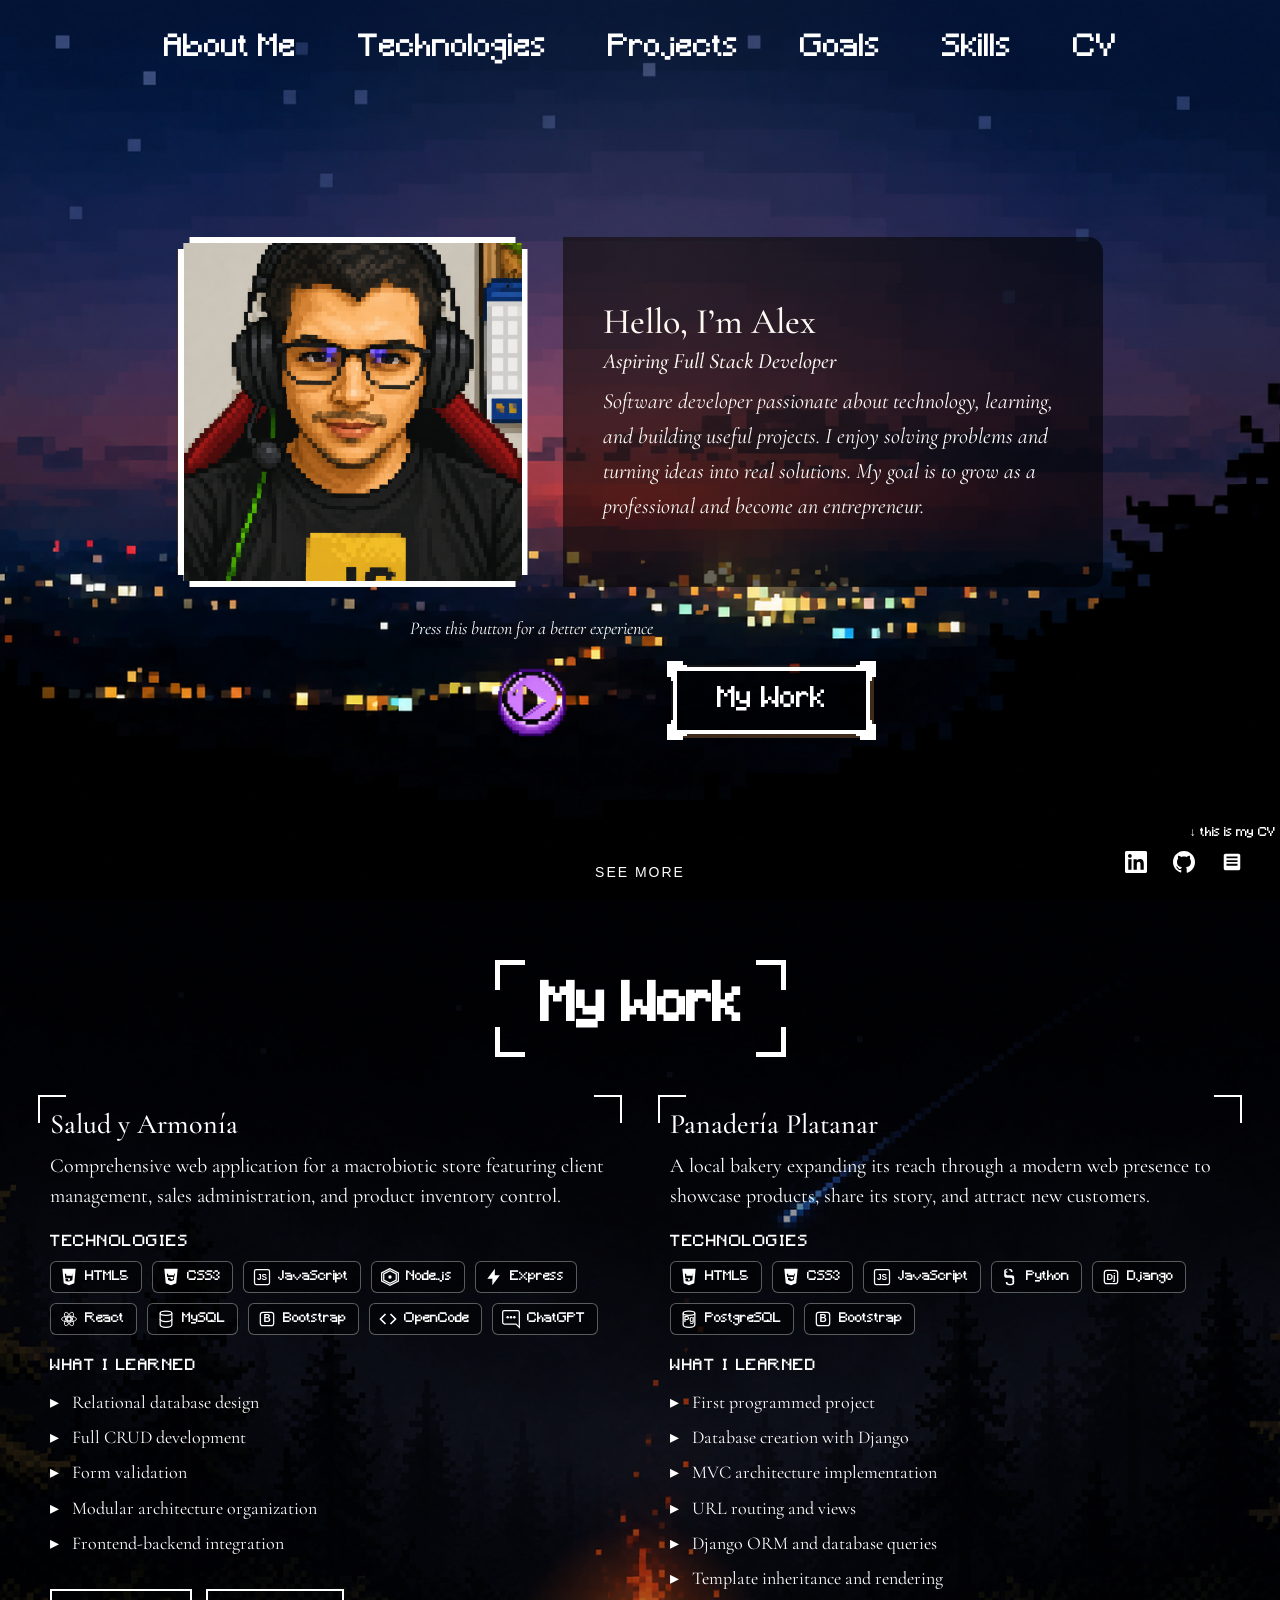
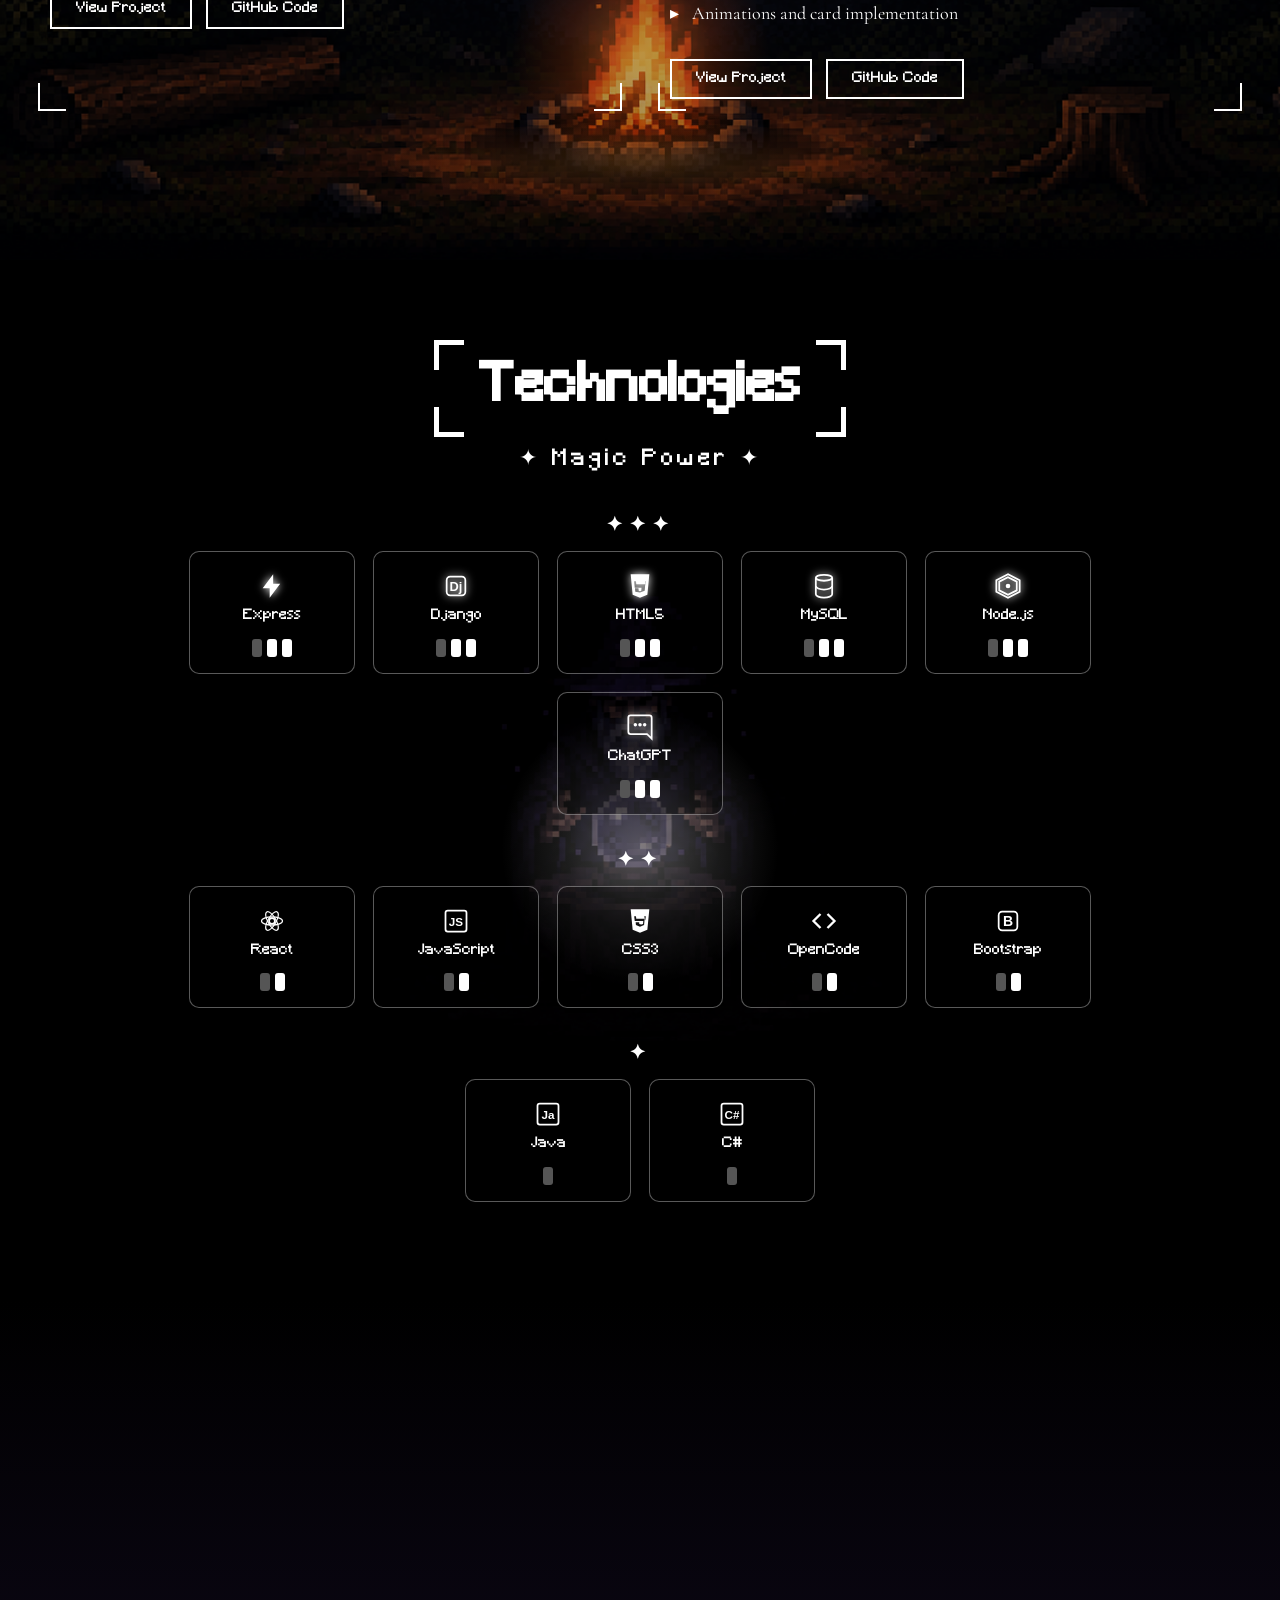
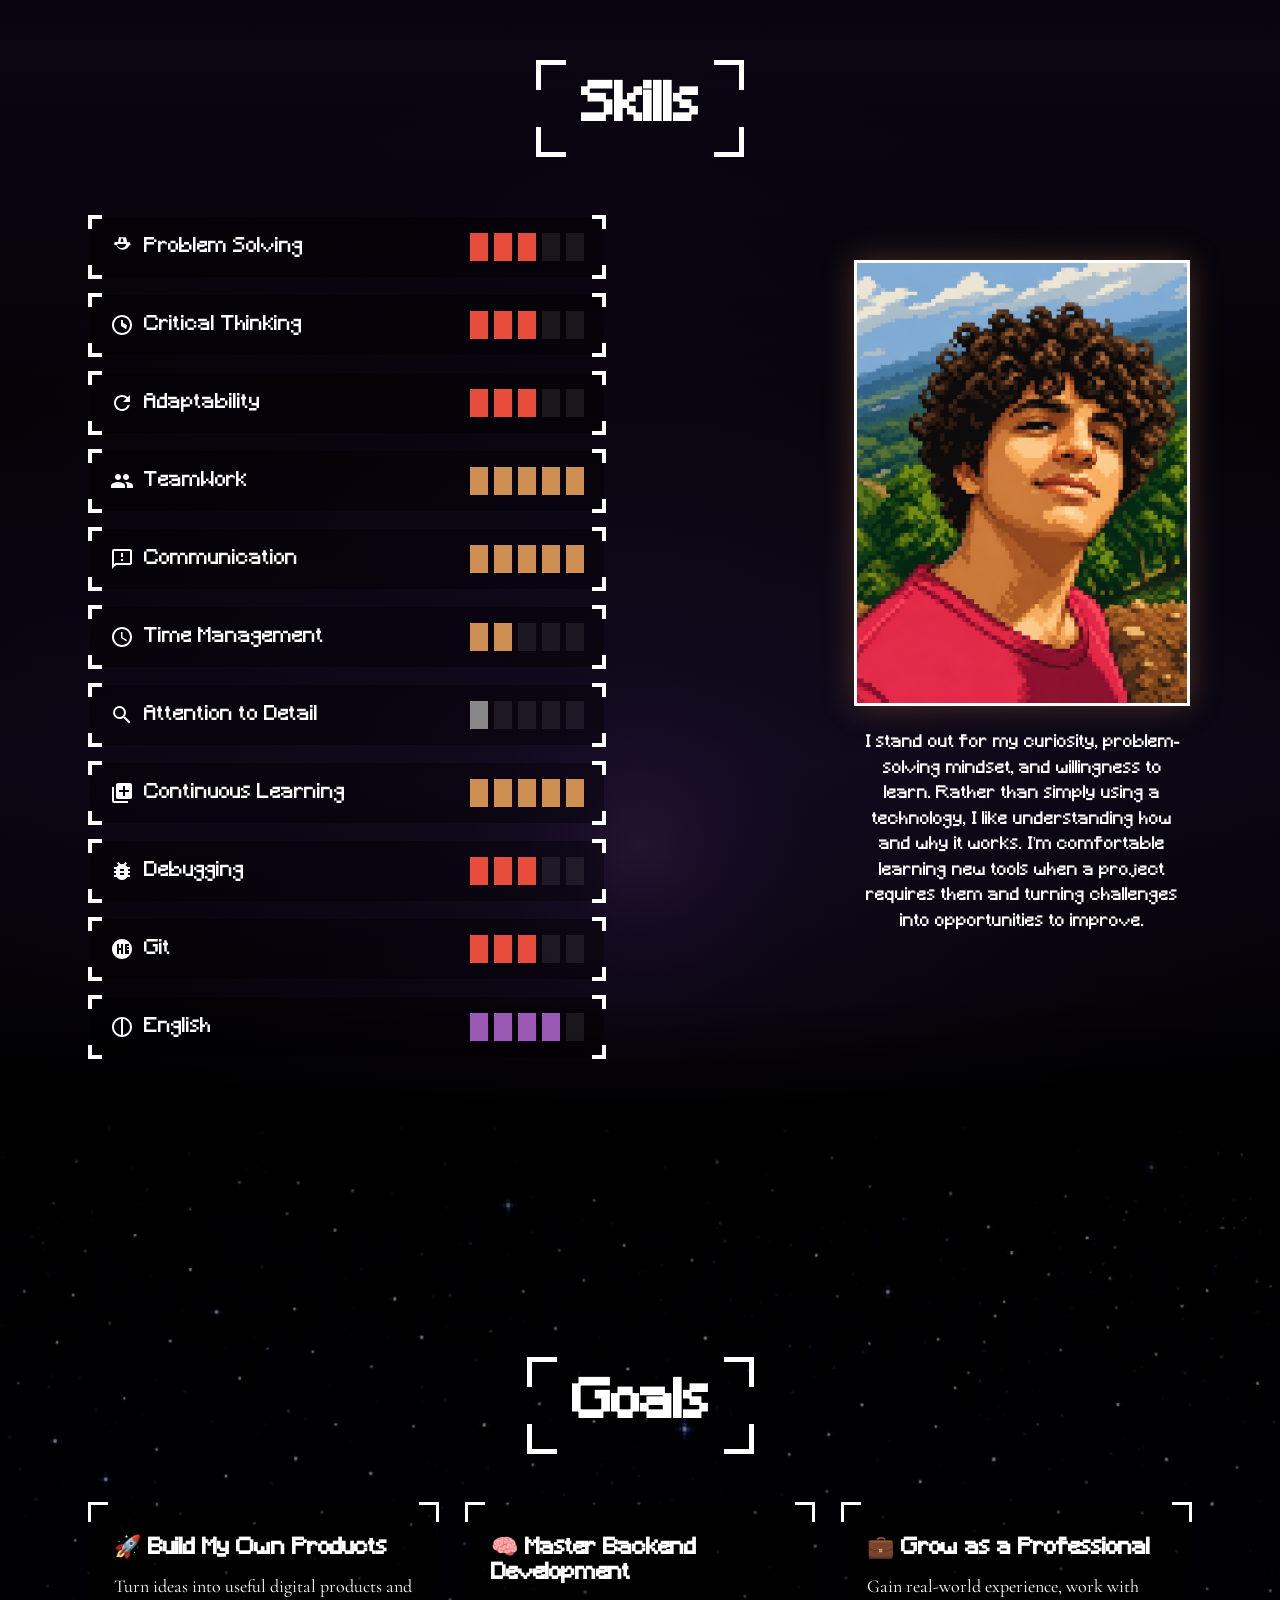
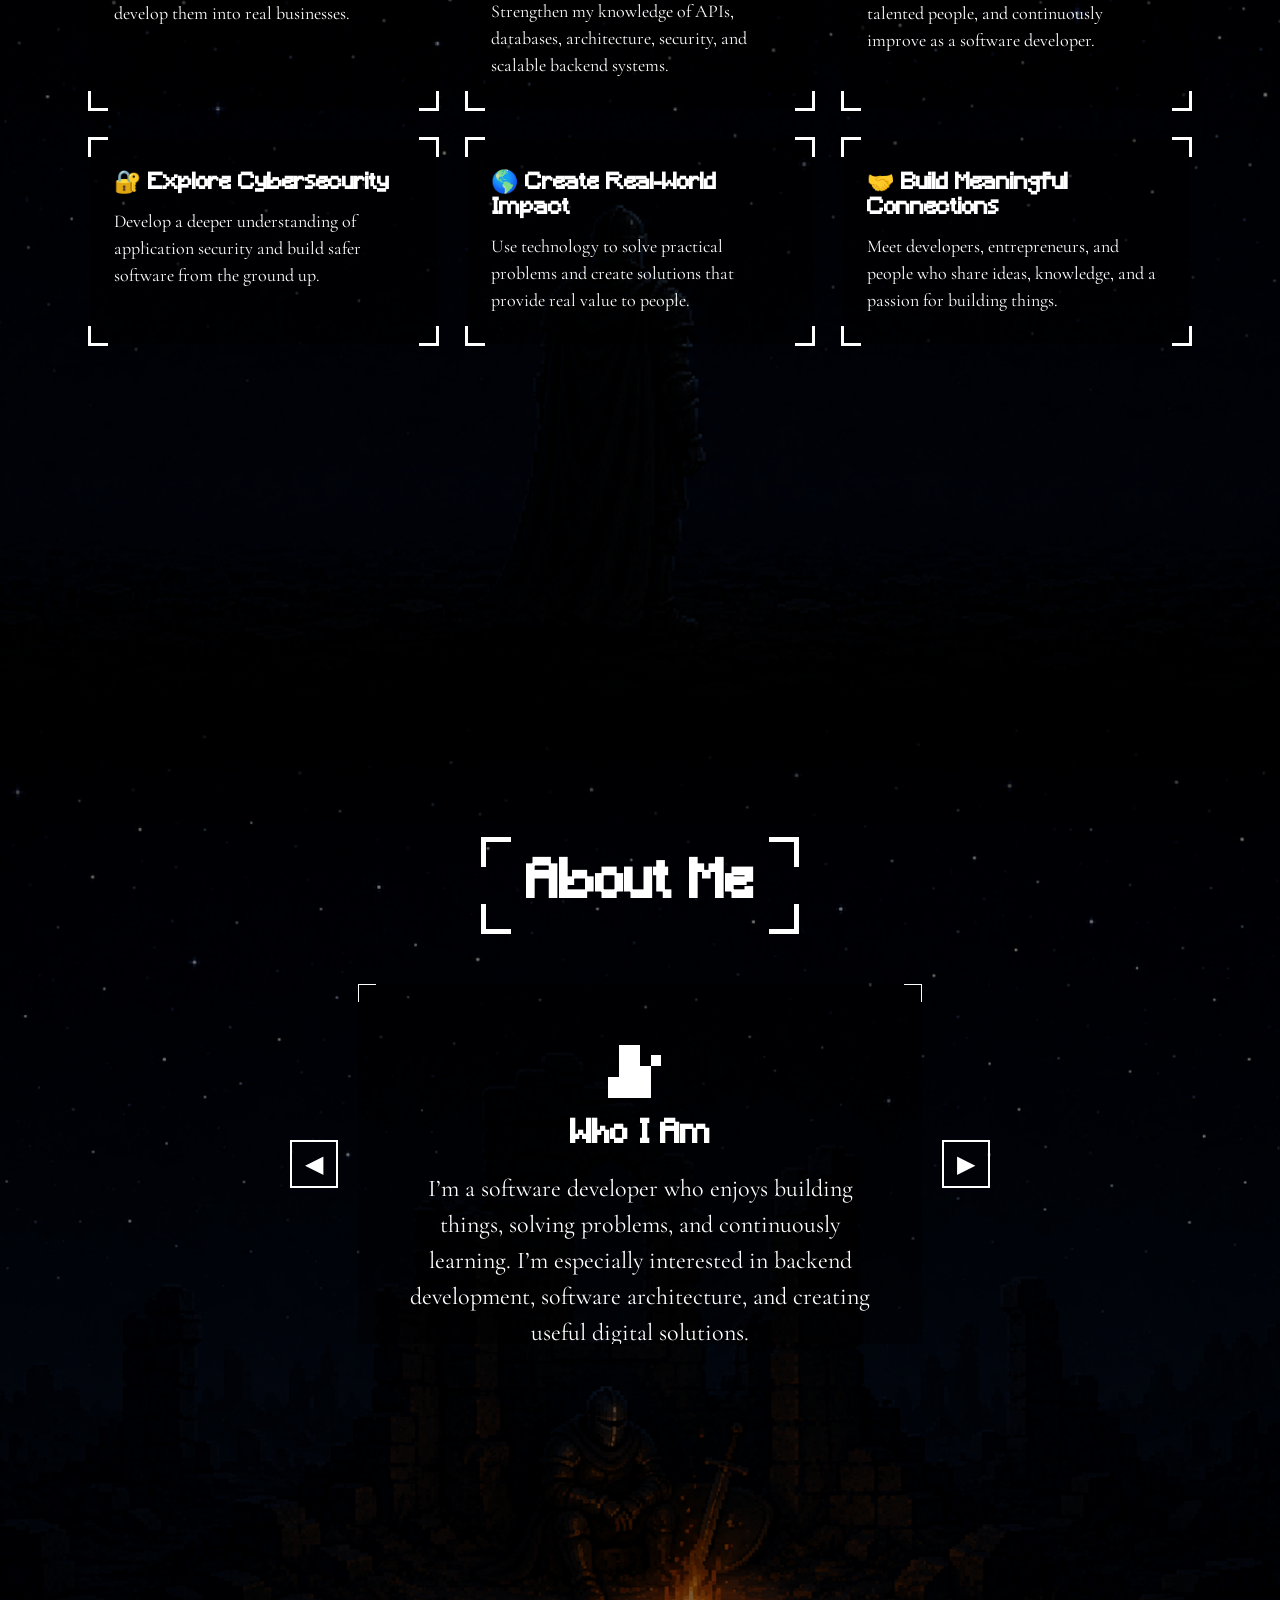
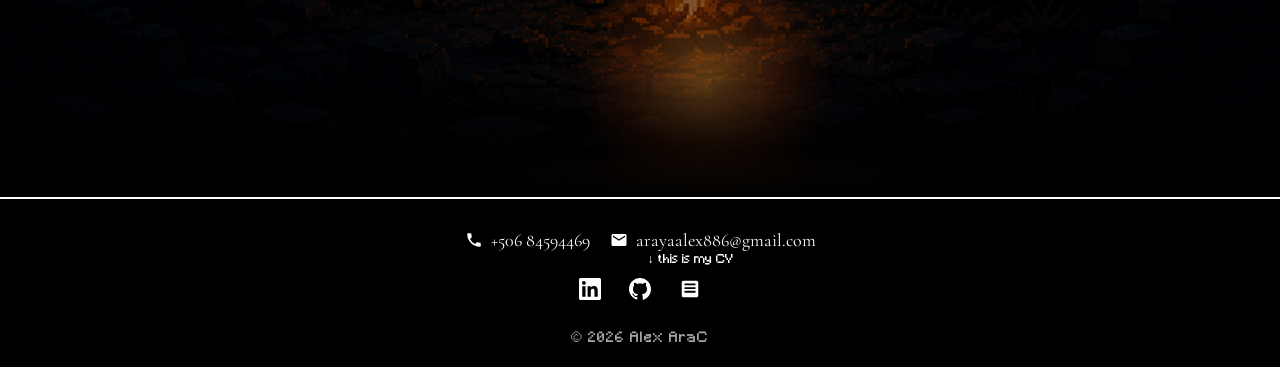
==== commit 87c014c4: "Reparaciones" ====
--- a/index.html
+++ b/index.html
@@ -13,7 +13,7 @@
 <body>
     <!-- Full-page background container (landscape.png) -->
     <div class="bg-container">
-        <!-- Navigation bar with fall-down animation links -->
+        <!-- Main navigation bar -->
         <nav class="NavbarMain">
             <ul class="listClass">
                 <li><a href="#about-me">About Me</a></li>
@@ -21,7 +21,7 @@
                 <li><a href="#Projects">Projects</a></li>
                 <li><a href="#goals">Goals</a></li>
                 <li><a href="#soft-skills">Skills</a></li>
-                <li><a href="#">CV</a></li>
+                <li><a href="Alex%20Araya%20Chavarria.pdf" target="_blank" rel="noopener">CV</a></li>
             </ul>
         </nav>
         <!-- Hero section: photo + quote + buttons + social icons -->
@@ -33,9 +33,9 @@
                 </div>
                 <!-- Quote text that extends horizontally then individual lines fall in -->
                 <div class="hero-quote">
-                    <h1 class="quote-name">Hi, I'm Alex</h1>
+                    <h1 class="quote-name">Hello, I’m Alex</h1>
                     <p class="quote-title">Aspiring Full Stack Developer</p>
-                    <span class="quote-text">"Never been a fan of structure as a kid... guess that's why I became a programmer."</span>
+                    <span class="quote-text">Software developer passionate about technology, learning, and building useful projects. I enjoy solving problems and turning ideas into real solutions. My goal is to grow as a professional and become an entrepreneur.</span>
                 </div>
             </div>
             <!-- Music toggle and work button -->
@@ -47,7 +47,7 @@
                 <a href="#Projects" id="work-btn">My Work</a>
             </div>
             <!-- "See more" down-arrow link -->
-            <a href="#" class="see-more">
+            <a href="#Projects" class="see-more">
                 <span class="see-more-arrow">↓</span>
                 <span class="see-more-text">see more</span>
             </a>
@@ -61,7 +61,7 @@
                 </a>
                 <div class="cv-wrapper">
                     <span class="cv-arrow">↓ this is my CV</span>
-                    <a href="#" class="social-icon">
+                    <a href="Alex%20Araya%20Chavarria.pdf" class="social-icon" aria-label="CV" target="_blank" rel="noopener">
                         <svg viewBox="0 0 24 24" width="22" height="22"><path d="M19 3H5c-1.1 0-2 .9-2 2v14c0 1.1.9 2 2 2h14c1.1 0 2-.9 2-2V5c0-1.1-.9-2-2-2zm-1 13H6v-2h12v2zm0-4H6v-2h12v2zm0-4H6V6h12v2z"/></svg>
                     </a>
                 </div>
@@ -71,6 +71,13 @@
     <div class="ProyectsConteiner" id="Projects">
         <div class="fire-glow"></div>
         <div class="ground-glow"></div>
+        <div class="campfire-smoke" aria-hidden="true">
+            <span style="--offset: -28px; --drift: -45px; --size: 42px; --delay: -1s; --duration: 6s;"></span>
+            <span style="--offset: 8px; --drift: 38px; --size: 55px; --delay: -4s; --duration: 7.5s;"></span>
+            <span style="--offset: 30px; --drift: -25px; --size: 36px; --delay: -2.5s; --duration: 6.5s;"></span>
+            <span style="--offset: -5px; --drift: 52px; --size: 48px; --delay: -6s; --duration: 8s;"></span>
+            <span style="--offset: 20px; --drift: -55px; --size: 32px; --delay: -5s; --duration: 7s;"></span>
+        </div>
         <h1>My Work</h1>
         <div class="projects-grid">
             <div class="project-card">
@@ -132,7 +139,7 @@
                     </ul>
 
                     <div class="card-buttons">
-                        <a href="#" class="btn-card">View Project</a>
+                        <a href="salud-y-armonia.html" class="btn-card">View Project</a>
                         <a href="https://github.com/AlexAraC/Proyecto-Salud-y-Armon-a-.git" class="btn-card btn-github" target="_blank">GitHub Code</a>
                     </div>
                 </div>
@@ -186,7 +193,7 @@
                     </ul>
 
                     <div class="card-buttons">
-                        <a href="#" class="btn-card">View Project</a>
+                        <a href="panaderia-platanar.html" class="btn-card">View Project</a>
                         <a href="https://github.com/AlexAraC/Panaderia-Platanar.git" class="btn-card btn-github" target="_blank">GitHub Code</a>
                     </div>
                 </div>
@@ -196,6 +203,16 @@
     <div class="technologies-section" id="technologies">
         <div class="tech-overlay"></div>
         <div class="crystal-glow"></div>
+        <div class="tech-energy" aria-hidden="true">
+            <span style="--left: 7%; --delay: -1s; --duration: 7s; --height: 90px;"></span>
+            <span style="--left: 18%; --delay: -5s; --duration: 9s; --height: 130px;"></span>
+            <span style="--left: 31%; --delay: -3s; --duration: 8s; --height: 75px;"></span>
+            <span style="--left: 43%; --delay: -7s; --duration: 10s; --height: 115px;"></span>
+            <span style="--left: 56%; --delay: -2s; --duration: 8.5s; --height: 140px;"></span>
+            <span style="--left: 68%; --delay: -6s; --duration: 9.5s; --height: 85px;"></span>
+            <span style="--left: 81%; --delay: -4s; --duration: 7.5s; --height: 120px;"></span>
+            <span style="--left: 93%; --delay: -8s; --duration: 10.5s; --height: 100px;"></span>
+        </div>
         <h1>Technologies</h1>
         <p class="tech-magic">✦ Magic Power ✦</p>
         <div class="magic-grid">
@@ -333,6 +350,7 @@
                     <img src="Pics/PixelMe.png" alt="pixel me" class="img-pixel">
                     <img src="Pics/me.jpg" alt="me" class="img-real">
                 </div>
+                <p class="skills-description">I stand out for my curiosity, problem-solving mindset, and willingness to learn. Rather than simply using a technology, I like understanding how and why it works. I’m comfortable learning new tools when a project requires them and turning challenges into opportunities to improve.</p>
             </div>
         </div>
     </div>
@@ -341,16 +359,28 @@
         <h1>Goals</h1>
         <div class="goals-container">
             <div class="goal-card">
-                <h2 class="goal-title">Master Full Stack Development</h2>
-                <p class="goal-desc">Deepen expertise in both frontend and backend technologies to build complete, scalable web applications.</p>
+                <h2 class="goal-title">🚀 Build My Own Products</h2>
+                <p class="goal-desc">Turn ideas into useful digital products and develop them into real businesses.</p>
             </div>
             <div class="goal-card">
-                <h2 class="goal-title">Contribute to Open Source</h2>
-                <p class="goal-desc">Give back to the developer community by contributing to meaningful open source projects.</p>
+                <h2 class="goal-title">🧠 Master Backend Development</h2>
+                <p class="goal-desc">Strengthen my knowledge of APIs, databases, architecture, security, and scalable backend systems.</p>
             </div>
             <div class="goal-card">
-                <h2 class="goal-title">Build a Personal Brand</h2>
-                <p class="goal-desc">Share knowledge through blog posts, tutorials, and speaking engagements to inspire other developers.</p>
+                <h2 class="goal-title">💼 Grow as a Professional</h2>
+                <p class="goal-desc">Gain real-world experience, work with talented people, and continuously improve as a software developer.</p>
+            </div>
+            <div class="goal-card">
+                <h2 class="goal-title">🔐 Explore Cybersecurity</h2>
+                <p class="goal-desc">Develop a deeper understanding of application security and build safer software from the ground up.</p>
+            </div>
+            <div class="goal-card">
+                <h2 class="goal-title">🌎 Create Real-World Impact</h2>
+                <p class="goal-desc">Use technology to solve practical problems and create solutions that provide real value to people.</p>
+            </div>
+            <div class="goal-card">
+                <h2 class="goal-title">🤝 Build Meaningful Connections</h2>
+                <p class="goal-desc">Meet developers, entrepreneurs, and people who share ideas, knowledge, and a passion for building things.</p>
             </div>
         </div>
     </div>
@@ -384,7 +414,7 @@
                         </svg>
                     </span>
                     <h2 class="about-title">Who I Am</h2>
-                    <p class="about-desc">A passionate software developer who loves building functional web applications with carefully crafted design. I enjoy learning new technologies and turning ideas into real solutions.</p>
+                    <p class="about-desc">I’m a software developer who enjoys building things, solving problems, and continuously learning. I’m especially interested in backend development, software architecture, and creating useful digital solutions.</p>
                 </div>
                 <div class="about-card" data-index="1">
                     <span class="about-icon">
@@ -399,7 +429,7 @@
                         </svg>
                     </span>
                     <h2 class="about-title">What I Like</h2>
-                    <p class="about-desc">Full Stack development, interface design, and creating applications that deliver a great user experience. I always aim to write clean code and keep improving my skills.</p>
+                    <p class="about-desc">I like programming, technology, and challenging myself with projects that push me to learn something new. I also enjoy turning ideas into real, functional products and exploring how technology can solve everyday problems.</p>
                 </div>
                 <div class="about-card" data-index="2">
                     <span class="about-icon">
@@ -415,7 +445,7 @@
                         </svg>
                     </span>
                     <h2 class="about-title">My Philosophy</h2>
-                    <p class="about-desc">Constant learning and curiosity are a developer's most important tools. Every project is an opportunity to grow and take on new challenges.</p>
+                    <p class="about-desc">My philosophy is to keep developing myself both as a professional and as a person. I believe that growth comes from building, making mistakes, learning from them, and constantly improving. I want to combine my career with entrepreneurship, creating solutions that have real value.</p>
                 </div>
                 <div class="about-card" data-index="3">
                     <span class="about-icon">
@@ -431,7 +461,7 @@
                         </svg>
                     </span>
                     <h2 class="about-title">My Goal</h2>
-                    <p class="about-desc">Looking for opportunities to grow professionally, collaborate on interesting projects, and deliver quality solutions while continuing to expand my knowledge.</p>
+                    <p class="about-desc">My goal is to become a strong software professional while developing the skills and experience needed to build my own projects and businesses. I want to keep learning, create things I can be proud of, and eventually build a career that gives me both professional growth and independence.</p>
                 </div>
             </div>
             <button class="about-arrow about-arrow-right">▶</button>
@@ -458,7 +488,7 @@
                 </a>
                 <div class="cv-wrapper">
                     <span class="cv-arrow">↓ this is my CV</span>
-                    <a href="#" class="footer-social-icon" aria-label="CV">
+                    <a href="Alex%20Araya%20Chavarria.pdf" class="footer-social-icon" aria-label="CV" target="_blank" rel="noopener">
                     <svg viewBox="0 0 24 24" width="22" height="22"><path d="M19 3H5c-1.1 0-2 .9-2 2v14c0 1.1.9 2 2 2h14c1.1 0 2-.9 2-2V5c0-1.1-.9-2-2-2zm-1 13H6v-2h12v2zm0-4H6v-2h12v2zm0-4H6V6h12v2z"/></svg>
                 </a>
                 </div>
--- a/style.css
+++ b/style.css
@@ -70,10 +70,16 @@
     top: 0;
     left: 0;
     width: 100%;
-    padding: 20px 30px;
+    padding: 24px 30px;
     z-index: 100;
     box-sizing: border-box;
     transition: background 0.3s ease, backdrop-filter 0.3s ease;
+    animation: navbarEnter 0.55s cubic-bezier(0.22, 1, 0.36, 1) forwards;
+}
+
+@keyframes navbarEnter {
+    from { opacity: 0; transform: translateY(-16px); }
+    to { opacity: 1; transform: translateY(0); }
 }
 
 .NavbarMain.scrolled {
@@ -84,7 +90,7 @@
 .listClass {
     display: flex;
     justify-content: center;
-    gap: 24px;
+    gap: 30px;
     list-style: none;
     margin: 0;
     padding: 0;
@@ -92,12 +98,12 @@
 
 .listClass a {
     font-family: "Minecraft", sans-serif;
-    font-size: 25px;
-    color: rgb(207, 143, 82);
+    font-size: 30px;
+    color: white;
     text-decoration: none;
     position: relative;
     display: inline-block;
-    padding: 6px 14px;
+    padding: 8px 16px;
     transition: color 0.3s ease;
     z-index: 1;
     white-space: nowrap;
@@ -128,12 +134,6 @@
     100% { opacity: 1; background-color: rgba(207, 143, 82, 0.6); }
 }
 
-/* Navbar links fall from above */
-@keyframes fallDown {
-    0% { transform: translateY(-80px); opacity: 0; }
-    100% { transform: translateY(0); opacity: 1; }
-}
-
 @keyframes bgLightPulse {
     0% { opacity: 0.3; transform: scale(1); }
     100% { opacity: 0.8; transform: scale(1.05); }
@@ -153,7 +153,7 @@
 .hero-card {
     display: flex;
     align-items: center;
-    gap: 0;
+    gap: 35px;
 }
 
 .hero-image {
@@ -165,18 +165,25 @@
 .hero-image img {
     width: 350px;
     height: 350px;
-    border-radius: 50%;
+    box-sizing: border-box;
+    border-radius: 0;
     object-fit: cover;
     display: block;
-    border: 4px solid transparent;
-    box-shadow: 0 0 30px rgba(207, 143, 82, 0.3), 0 0 60px rgba(207, 143, 82, 0.1);
+    border: 6px solid transparent;
+    clip-path: polygon(12px 0, calc(100% - 12px) 0, calc(100% - 12px) 6px, calc(100% - 6px) 6px, calc(100% - 6px) 12px, 100% 12px, 100% calc(100% - 12px), calc(100% - 6px) calc(100% - 12px), calc(100% - 6px) calc(100% - 6px), calc(100% - 12px) calc(100% - 6px), calc(100% - 12px) 100%, 12px 100%, 12px calc(100% - 6px), 6px calc(100% - 6px), 6px calc(100% - 12px), 0 calc(100% - 12px), 0 12px, 6px 12px, 6px 6px, 12px 6px);
+    box-shadow: 0 0 0 4px rgba(75, 45, 25, 0.9), 0 0 30px rgba(207, 143, 82, 0.4), 0 0 60px rgba(207, 143, 82, 0.15);
     opacity: 0;
 }
 
 /* Quote box – slides out horizontally from the left */
 .hero-quote {
-    margin: 0 0 0 -35px;
+    margin: 0;
     padding: 25px 35px 25px 40px;
+    height: 350px;
+    box-sizing: border-box;
+    display: flex;
+    flex-direction: column;
+    justify-content: center;
     max-width: 540px;
     background-color: rgba(0, 0, 0, 0.6);
     border-radius: 0 15px 15px 0;
@@ -186,7 +193,7 @@
 }
 
 .hero-quote.visible {
-    animation: quoteExtend 1.5s ease-out forwards;
+    animation: quoteExtend 0.65s cubic-bezier(0.22, 1, 0.36, 1) forwards;
 }
 
 /* Individual quote lines – fall down from above */
@@ -200,7 +207,7 @@
 }
 
 .quote-name.visible {
-    animation: fallDownQuote 0.5s ease-out forwards;
+    animation: fallDownQuote 0.4s ease-out forwards;
 }
 
 .quote-title {
@@ -214,7 +221,7 @@
 }
 
 .quote-title.visible {
-    animation: fallDownQuote 0.5s ease-out forwards;
+    animation: fallDownQuote 0.4s ease-out forwards;
 }
 
 .quote-text {
@@ -222,24 +229,24 @@
     font-size: 22px;
     font-weight: 400;
     font-style: italic;
-    color: rgb(207, 143, 82);
+    color: white;
     line-height: 1.6;
     display: block;
     opacity: 0;
 }
 
 .quote-text.visible {
-    animation: fallDownQuote 0.5s ease-out forwards;
+    animation: fallDownQuote 0.4s ease-out forwards;
 }
 
 @keyframes fallDownQuote {
-    0% { opacity: 0; transform: translateY(-40px); }
+    0% { opacity: 0; transform: translateY(-18px); }
     100% { opacity: 1; transform: translateY(0); }
 }
 
 @keyframes quoteExtend {
     0% { opacity: 0; transform: scaleX(0); }
-    60% { opacity: 1; transform: scaleX(1.1); }
+    70% { opacity: 1; transform: scaleX(1.02); }
     100% { opacity: 1; transform: scaleX(1); }
 }
 
@@ -318,7 +325,7 @@
     font-family: "Cormorant Garamond", serif;
     font-size: 18px;
     font-style: italic;
-    color: rgb(207, 143, 82);
+    color: white;
     white-space: nowrap;
     opacity: 0;
     transform: rotate(-4deg);
@@ -353,7 +360,7 @@
     justify-content: center;
     font-family: "Minecraft", sans-serif;
     font-size: 28px;
-    color: rgb(207, 143, 82);
+    color: white;
     text-decoration: none;
     padding: 14px 40px;
     border: 4px solid rgb(207, 143, 82);
@@ -518,6 +525,40 @@
     animation: groundPulse 3s ease-in-out infinite;
     pointer-events: none;
     z-index: 1;
+}
+
+.campfire-smoke {
+    position: absolute;
+    inset: 0;
+    z-index: 1;
+    overflow: hidden;
+    pointer-events: none;
+}
+
+.campfire-smoke span {
+    position: absolute;
+    bottom: calc(8% + 150px);
+    left: calc(50% + var(--offset));
+    width: var(--size);
+    height: var(--size);
+    border-radius: 50%;
+    background: radial-gradient(circle, rgba(190, 180, 170, 0.38) 0%, rgba(110, 105, 105, 0.22) 45%, transparent 72%);
+    filter: blur(5px);
+    opacity: 0;
+    animation: smokeRise var(--duration) ease-out var(--delay) infinite;
+}
+
+@keyframes smokeRise {
+    0% {
+        opacity: 0;
+        transform: translate(-50%, 0) scale(0.45);
+    }
+    18% { opacity: 0.55; }
+    65% { opacity: 0.3; }
+    100% {
+        opacity: 0;
+        transform: translate(calc(-50% + var(--drift)), -320px) scale(2.4);
+    }
 }
 
 .about-section .fire-glow {
@@ -585,12 +626,12 @@
 }
 
 @keyframes titleColorCycle {
-    0% { color: rgb(207, 143, 82); }
+    0% { color: white; }
     2% { color: white; }
-    5% { color: #aaa; }
-    8% { color: #9b59b6; }
-    10% { color: rgb(207, 143, 82); }
-    100% { color: rgb(207, 143, 82); }
+    5% { color: white; }
+    8% { color: white; }
+    10% { color: white; }
+    100% { color: white; }
 }
 
 @keyframes titlePulse {
@@ -628,7 +669,7 @@
     height: 280px;
     border-radius: 50%;
     transform: translateX(-50%);
-    background: radial-gradient(circle, rgba(155, 89, 182, 0.4) 0%, rgba(142, 68, 173, 0.15) 40%, transparent 70%);
+    background: radial-gradient(circle, rgba(255, 255, 255, 0.3) 0%, rgba(210, 210, 210, 0.12) 40%, transparent 70%);
     pointer-events: none;
     z-index: 1;
     animation: crystalPulse 2.5s ease-in-out infinite alternate;
@@ -640,14 +681,332 @@
     100% { opacity: 0.4; transform: translateX(-50%) scale(1); }
 }
 
+.tech-energy {
+    position: absolute;
+    inset: 0;
+    z-index: 1;
+    overflow: hidden;
+    pointer-events: none;
+}
+
+.tech-energy span {
+    position: absolute;
+    bottom: -160px;
+    left: var(--left);
+    width: 3px;
+    height: var(--height);
+    border-radius: 50%;
+    background: linear-gradient(to top, transparent, rgba(255, 255, 255, 0.85), rgba(190, 190, 190, 0.65), transparent);
+    box-shadow: 0 0 8px rgba(255, 255, 255, 0.8), 0 0 18px rgba(210, 210, 210, 0.5);
+    filter: blur(0.4px);
+    opacity: 0;
+    animation: techEnergyRise var(--duration) linear var(--delay) infinite;
+}
+
+.tech-energy span::after {
+    content: '';
+    position: absolute;
+    top: 8px;
+    left: 50%;
+    width: 7px;
+    height: 7px;
+    border-radius: 50%;
+    background: white;
+    box-shadow: 0 0 14px white, 0 0 26px rgba(210, 210, 210, 0.85);
+    transform: translateX(-50%);
+}
+
+@keyframes techEnergyRise {
+    0% { opacity: 0; transform: translateY(0) scaleY(0.6); }
+    12% { opacity: 0.75; }
+    70% { opacity: 0.45; }
+    100% { opacity: 0; transform: translateY(calc(-100vh - 220px)) scaleY(1.35); }
+}
+
 .technologies-section > h1 {
+    position: relative;
+    z-index: 2;
+    font-family: "Minecraft", sans-serif;
+    font-size: 52px;
+    color: white;
+    text-align: center;
+    margin: 0 0 8px;
+    padding: 20px 45px;
+    display: inline-block;
+    opacity: 0;
+    --c: white;
+    --t: 5px;
+    --l: 30px;
+    background:
+        linear-gradient(to right, var(--c) var(--l), transparent 0) left top,
+        linear-gradient(to bottom, var(--c) var(--l), transparent 0) left top,
+        linear-gradient(to left, var(--c) var(--l), transparent 0) right top,
+        linear-gradient(to bottom, var(--c) var(--l), transparent 0) right top,
+        linear-gradient(to right, var(--c) var(--l), transparent 0) left bottom,
+        linear-gradient(to top, var(--c) var(--l), transparent 0) left bottom,
+        linear-gradient(to left, var(--c) var(--l), transparent 0) right bottom,
+        linear-gradient(to top, var(--c) var(--l), transparent 0) right bottom;
+    background-repeat: no-repeat;
+    background-size: var(--l) var(--t), var(--t) var(--l),
+                     var(--l) var(--t), var(--t) var(--l),
+                     var(--l) var(--t), var(--t) var(--l),
+                     var(--l) var(--t), var(--t) var(--l);
+}
+
+.technologies-section.visible > h1 {
+    animation: titleFadeIn 0.5s ease-out forwards,
+               titleColorCycle 5s ease-in-out 0.5s infinite,
+               titlePulse 3s ease-in-out 0.5s infinite;
+}
+
+.tech-magic {
+    position: relative;
+    z-index: 2;
+    font-family: "Minecraft", sans-serif;
+    font-size: 22px;
+    color: white;
+    letter-spacing: 4px;
+    margin: 0 0 40px;
+    opacity: 0;
+}
+
+.technologies-section.visible .tech-magic {
+    animation: fadeFallIn 0.4s ease-out 0.2s forwards;
+}
+
+/* ---- MAGIC GRID ---- */
+.magic-grid {
+    position: relative;
+    z-index: 2;
+    display: flex;
+    flex-direction: column;
+    align-items: center;
+    gap: 32px;
+    max-width: 1000px;
+    width: 100%;
+}
+
+.level-group {
+    width: 100%;
+    display: flex;
+    flex-direction: column;
+    align-items: center;
+}
+
+.level-title {
+    font-family: "Minecraft", sans-serif;
+    font-size: 20px;
+    color: white;
+    letter-spacing: 6px;
+    margin: 0 0 14px;
+    opacity: 0;
+}
+
+.technologies-section.visible .level-title {
+    animation: fadeFallIn 0.32s ease-out forwards;
+}
+
+.technologies-section.visible .level-group:nth-child(1) .level-title { animation-delay: 0.3s; }
+.technologies-section.visible .level-group:nth-child(2) .level-title { animation-delay: 0.55s; }
+.technologies-section.visible .level-group:nth-child(3) .level-title { animation-delay: 0.8s; }
+
+.level-cards {
+    display: flex;
+    flex-wrap: wrap;
+    justify-content: center;
+    gap: 18px;
+    width: 100%;
+}
+
+.magic-card {
+    display: flex;
+    flex-direction: column;
+    align-items: center;
+    gap: 8px;
+    width: 140px;
+    padding: 20px 12px 16px;
+    border: 1px solid rgba(255, 255, 255, 0.35);
+    border-radius: 10px;
+    background: rgba(0, 0, 0, 0.35);
+    transition: background 0.25s ease, transform 0.25s ease;
+    opacity: 0;
+    transform: translateY(20px);
+}
+
+.magic-card:hover {
+    background: rgba(255, 255, 255, 0.12);
+    transform: translateY(-4px);
+}
+
+.technologies-section.visible .level-group:nth-child(1) .magic-card {
+    animation: magicCardIn 0.32s ease-out forwards;
+}
+.technologies-section.visible .level-group:nth-child(1) .magic-card:nth-child(1) { animation-delay: 0.4s; }
+.technologies-section.visible .level-group:nth-child(1) .magic-card:nth-child(2) { animation-delay: 0.45s; }
+.technologies-section.visible .level-group:nth-child(1) .magic-card:nth-child(3) { animation-delay: 0.5s; }
+.technologies-section.visible .level-group:nth-child(1) .magic-card:nth-child(4) { animation-delay: 0.55s; }
+.technologies-section.visible .level-group:nth-child(1) .magic-card:nth-child(5) { animation-delay: 0.6s; }
+
+.technologies-section.visible .level-group:nth-child(2) .magic-card {
+    animation: magicCardIn 0.32s ease-out forwards;
+}
+.technologies-section.visible .level-group:nth-child(2) .magic-card:nth-child(1) { animation-delay: 0.65s; }
+.technologies-section.visible .level-group:nth-child(2) .magic-card:nth-child(2) { animation-delay: 0.7s; }
+.technologies-section.visible .level-group:nth-child(2) .magic-card:nth-child(3) { animation-delay: 0.75s; }
+.technologies-section.visible .level-group:nth-child(2) .magic-card:nth-child(4) { animation-delay: 0.8s; }
+.technologies-section.visible .level-group:nth-child(2) .magic-card:nth-child(5) { animation-delay: 0.85s; }
+.technologies-section.visible .level-group:nth-child(2) .magic-card:nth-child(6) { animation-delay: 0.9s; }
+
+.technologies-section.visible .level-group:nth-child(3) .magic-card {
+    animation: magicCardIn 0.32s ease-out forwards;
+}
+.technologies-section.visible .level-group:nth-child(3) .magic-card:nth-child(1) { animation-delay: 0.95s; }
+.technologies-section.visible .level-group:nth-child(3) .magic-card:nth-child(2) { animation-delay: 1s; }
+
+@keyframes magicCardIn {
+    0% { opacity: 0; transform: translateY(20px); }
+    100% { opacity: 1; transform: translateY(0); }
+}
+
+.magic-card svg {
+    color: white;
+    flex-shrink: 0;
+}
+
+.magic-card[data-level="3"] svg {
+    animation: svgGlow 1.5s ease-in-out infinite;
+    filter: drop-shadow(0 0 4px white);
+}
+
+@keyframes svgGlow {
+    0%, 100% { filter: drop-shadow(0 0 4px white); }
+    8% { filter: drop-shadow(0 0 14px white); }
+    16% { filter: drop-shadow(0 0 8px #d8d8d8); }
+    24% { filter: drop-shadow(0 0 16px white); }
+    32% { filter: drop-shadow(0 0 4px white); }
+}
+
+.magic-name {
+    font-family: "Minecraft", sans-serif;
+    font-size: 14px;
+    color: white;
+    text-align: center;
+    line-height: 1.2;
+}
+
+/* ---- MAGIC BARS ---- */
+.magic-bars {
+    display: flex;
+    gap: 5px;
+    align-items: flex-end;
+    height: 24px;
+}
+
+.magic-bars .bar {
+    display: block;
+    width: 10px;
+    height: 18px;
+    border-radius: 3px;
+    background: #555;
+    transition: background 0.3s ease;
+}
+
+/* Level 1: one gray bar */
+.magic-card[data-level="1"] .bar {
+    background: #555;
+}
+
+/* Level 2: gray + nav color */
+.magic-card[data-level="2"] .bar:nth-child(1) {
+    background: #555;
+}
+
+.magic-card[data-level="2"] .bar:nth-child(2) {
+    background: white;
+}
+
+/* Level 3: gray + nav color + red with animation */
+.magic-card[data-level="3"] .bar:nth-child(1) {
+    background: #555;
+}
+
+.magic-card[data-level="3"] .bar:nth-child(2) {
+    background: white;
+}
+
+.magic-card[data-level="3"] .bar:nth-child(3) {
+    background: white;
+    animation: barColorCycle 1.5s ease-in-out infinite;
+}
+
+@keyframes barColorCycle {
+    0% { background-color: white; }
+    8% { background-color: white; }
+    16% { background-color: #bdbdbd; }
+    24% { background-color: #e4e4e4; }
+    32% { background-color: white; }
+    100% { background-color: white; }
+}
+
+.magic-card:hover .bar {
+    filter: brightness(1.2);
+}
+
+/* ---- GOALS SECTION ---- */
+.goals-section {
+    min-height: 100vh;
+    background-image: url("Pics/Mygoals.png");
+    background-size: cover;
+    background-position: center;
+    background-repeat: no-repeat;
+    display: flex;
+    flex-direction: column;
+    align-items: center;
+    justify-content: flex-start;
+    padding: 240px 20px 60px;
+    position: relative;
+    overflow: hidden;
+}
+
+.goals-section::before {
+    content: '';
+    position: absolute;
+    top: 0;
+    left: 0;
+    right: 0;
+    height: 120px;
+    background: linear-gradient(to bottom, #000 0%, transparent 100%);
+    z-index: 1;
+    pointer-events: none;
+}
+
+.goals-section::after {
+    content: '';
+    position: absolute;
+    bottom: 0;
+    left: 0;
+    right: 0;
+    height: 120px;
+    background: linear-gradient(to top, #000 0%, transparent 100%);
+    z-index: 1;
+    pointer-events: none;
+}
+
+.goals-overlay {
+    position: absolute;
+    inset: 0;
+    background: rgba(0, 0, 0, 0.55);
+    z-index: 0;
+}
+
+.goals-section > h1 {
     position: relative;
     z-index: 2;
     font-family: "Minecraft", sans-serif;
     font-size: 52px;
     color: rgb(207, 143, 82);
     text-align: center;
-    margin: 0 0 8px;
+    margin: 0 0 50px;
     padding: 20px 45px;
     display: inline-block;
     opacity: 0;
@@ -670,282 +1029,6 @@
                      var(--l) var(--t), var(--t) var(--l);
 }
 
-.technologies-section.visible > h1 {
-    animation: titleFadeIn 0.5s ease-out forwards,
-               titleColorCycle 5s ease-in-out 0.5s infinite,
-               titlePulse 3s ease-in-out 0.5s infinite;
-}
-
-.tech-magic {
-    position: relative;
-    z-index: 2;
-    font-family: "Minecraft", sans-serif;
-    font-size: 22px;
-    color: rgb(207, 143, 82);
-    letter-spacing: 4px;
-    margin: 0 0 40px;
-    opacity: 0;
-}
-
-.technologies-section.visible .tech-magic {
-    animation: fadeFallIn 0.5s ease-out 0.3s forwards;
-}
-
-/* ---- MAGIC GRID ---- */
-.magic-grid {
-    position: relative;
-    z-index: 2;
-    display: flex;
-    flex-direction: column;
-    align-items: center;
-    gap: 32px;
-    max-width: 1000px;
-    width: 100%;
-}
-
-.level-group {
-    width: 100%;
-    display: flex;
-    flex-direction: column;
-    align-items: center;
-}
-
-.level-title {
-    font-family: "Minecraft", sans-serif;
-    font-size: 20px;
-    color: rgb(207, 143, 82);
-    letter-spacing: 6px;
-    margin: 0 0 14px;
-    opacity: 0;
-}
-
-.technologies-section.visible .level-title {
-    animation: fadeFallIn 0.4s ease-out forwards;
-}
-
-.technologies-section.visible .level-group:nth-child(1) .level-title { animation-delay: 0.3s; }
-.technologies-section.visible .level-group:nth-child(2) .level-title { animation-delay: 0.55s; }
-.technologies-section.visible .level-group:nth-child(3) .level-title { animation-delay: 0.8s; }
-
-.level-cards {
-    display: flex;
-    flex-wrap: wrap;
-    justify-content: center;
-    gap: 18px;
-    width: 100%;
-}
-
-.magic-card {
-    display: flex;
-    flex-direction: column;
-    align-items: center;
-    gap: 8px;
-    width: 140px;
-    padding: 20px 12px 16px;
-    border: 1px solid rgba(207, 143, 82, 0.3);
-    border-radius: 10px;
-    background: rgba(0, 0, 0, 0.35);
-    transition: background 0.25s ease, transform 0.25s ease;
-    opacity: 0;
-    transform: translateY(20px);
-}
-
-.magic-card:hover {
-    background: rgba(207, 143, 82, 0.15);
-    transform: translateY(-4px);
-}
-
-.technologies-section.visible .level-group:nth-child(1) .magic-card {
-    animation: magicCardIn 0.4s ease-out forwards;
-}
-.technologies-section.visible .level-group:nth-child(1) .magic-card:nth-child(1) { animation-delay: 0.4s; }
-.technologies-section.visible .level-group:nth-child(1) .magic-card:nth-child(2) { animation-delay: 0.45s; }
-.technologies-section.visible .level-group:nth-child(1) .magic-card:nth-child(3) { animation-delay: 0.5s; }
-.technologies-section.visible .level-group:nth-child(1) .magic-card:nth-child(4) { animation-delay: 0.55s; }
-.technologies-section.visible .level-group:nth-child(1) .magic-card:nth-child(5) { animation-delay: 0.6s; }
-
-.technologies-section.visible .level-group:nth-child(2) .magic-card {
-    animation: magicCardIn 0.4s ease-out forwards;
-}
-.technologies-section.visible .level-group:nth-child(2) .magic-card:nth-child(1) { animation-delay: 0.65s; }
-.technologies-section.visible .level-group:nth-child(2) .magic-card:nth-child(2) { animation-delay: 0.7s; }
-.technologies-section.visible .level-group:nth-child(2) .magic-card:nth-child(3) { animation-delay: 0.75s; }
-.technologies-section.visible .level-group:nth-child(2) .magic-card:nth-child(4) { animation-delay: 0.8s; }
-.technologies-section.visible .level-group:nth-child(2) .magic-card:nth-child(5) { animation-delay: 0.85s; }
-.technologies-section.visible .level-group:nth-child(2) .magic-card:nth-child(6) { animation-delay: 0.9s; }
-
-.technologies-section.visible .level-group:nth-child(3) .magic-card {
-    animation: magicCardIn 0.4s ease-out forwards;
-}
-.technologies-section.visible .level-group:nth-child(3) .magic-card:nth-child(1) { animation-delay: 0.95s; }
-.technologies-section.visible .level-group:nth-child(3) .magic-card:nth-child(2) { animation-delay: 1s; }
-
-@keyframes magicCardIn {
-    0% { opacity: 0; transform: translateY(20px); }
-    100% { opacity: 1; transform: translateY(0); }
-}
-
-.magic-card svg {
-    color: rgb(207, 143, 82);
-    flex-shrink: 0;
-}
-
-.magic-card[data-level="3"] svg {
-    animation: svgGlow 1.5s ease-in-out infinite;
-    filter: drop-shadow(0 0 4px rgb(207, 143, 82));
-}
-
-@keyframes svgGlow {
-    0%, 100% { filter: drop-shadow(0 0 4px rgb(207, 143, 82)); }
-    8% { filter: drop-shadow(0 0 14px rgb(255, 255, 255)); }
-    16% { filter: drop-shadow(0 0 8px rgb(207, 143, 82)); }
-    24% { filter: drop-shadow(0 0 16px rgb(231, 76, 60)); }
-    32% { filter: drop-shadow(0 0 4px rgb(207, 143, 82)); }
-}
-
-.magic-name {
-    font-family: "Minecraft", sans-serif;
-    font-size: 14px;
-    color: rgb(207, 143, 82);
-    text-align: center;
-    line-height: 1.2;
-}
-
-/* ---- MAGIC BARS ---- */
-.magic-bars {
-    display: flex;
-    gap: 5px;
-    align-items: flex-end;
-    height: 24px;
-}
-
-.magic-bars .bar {
-    display: block;
-    width: 10px;
-    height: 18px;
-    border-radius: 3px;
-    background: #555;
-    transition: background 0.3s ease;
-}
-
-/* Level 1: one gray bar */
-.magic-card[data-level="1"] .bar {
-    background: #555;
-}
-
-/* Level 2: gray + nav color */
-.magic-card[data-level="2"] .bar:nth-child(1) {
-    background: #555;
-}
-
-.magic-card[data-level="2"] .bar:nth-child(2) {
-    background: rgb(207, 143, 82);
-}
-
-/* Level 3: gray + nav color + red with animation */
-.magic-card[data-level="3"] .bar:nth-child(1) {
-    background: #555;
-}
-
-.magic-card[data-level="3"] .bar:nth-child(2) {
-    background: rgb(207, 143, 82);
-}
-
-.magic-card[data-level="3"] .bar:nth-child(3) {
-    background: rgb(207, 143, 82);
-    animation: barColorCycle 1.5s ease-in-out infinite;
-}
-
-@keyframes barColorCycle {
-    0% { background-color: rgb(207, 143, 82); }
-    8% { background-color: white; }
-    16% { background-color: #aaa; }
-    24% { background-color: #e74c3c; }
-    32% { background-color: rgb(207, 143, 82); }
-    100% { background-color: rgb(207, 143, 82); }
-}
-
-.magic-card:hover .bar {
-    filter: brightness(1.2);
-}
-
-/* ---- GOALS SECTION ---- */
-.goals-section {
-    min-height: 100vh;
-    background-image: url("Pics/Mygoals.png");
-    background-size: cover;
-    background-position: center;
-    background-repeat: no-repeat;
-    display: flex;
-    flex-direction: column;
-    align-items: center;
-    justify-content: flex-start;
-    padding: 240px 20px 60px;
-    position: relative;
-    overflow: hidden;
-}
-
-.goals-section::before {
-    content: '';
-    position: absolute;
-    top: 0;
-    left: 0;
-    right: 0;
-    height: 120px;
-    background: linear-gradient(to bottom, #000 0%, transparent 100%);
-    z-index: 1;
-    pointer-events: none;
-}
-
-.goals-section::after {
-    content: '';
-    position: absolute;
-    bottom: 0;
-    left: 0;
-    right: 0;
-    height: 120px;
-    background: linear-gradient(to top, #000 0%, transparent 100%);
-    z-index: 1;
-    pointer-events: none;
-}
-
-.goals-overlay {
-    position: absolute;
-    inset: 0;
-    background: rgba(0, 0, 0, 0.55);
-    z-index: 0;
-}
-
-.goals-section > h1 {
-    position: relative;
-    z-index: 2;
-    font-family: "Minecraft", sans-serif;
-    font-size: 52px;
-    color: rgb(207, 143, 82);
-    text-align: center;
-    margin: 0 0 50px;
-    padding: 20px 45px;
-    display: inline-block;
-    opacity: 0;
-    --c: rgb(207, 143, 82);
-    --t: 5px;
-    --l: 30px;
-    background:
-        linear-gradient(to right, var(--c) var(--l), transparent 0) left top,
-        linear-gradient(to bottom, var(--c) var(--l), transparent 0) left top,
-        linear-gradient(to left, var(--c) var(--l), transparent 0) right top,
-        linear-gradient(to bottom, var(--c) var(--l), transparent 0) right top,
-        linear-gradient(to right, var(--c) var(--l), transparent 0) left bottom,
-        linear-gradient(to top, var(--c) var(--l), transparent 0) left bottom,
-        linear-gradient(to left, var(--c) var(--l), transparent 0) right bottom,
-        linear-gradient(to top, var(--c) var(--l), transparent 0) right bottom;
-    background-repeat: no-repeat;
-    background-size: var(--l) var(--t), var(--t) var(--l),
-                     var(--l) var(--t), var(--t) var(--l),
-                     var(--l) var(--t), var(--t) var(--l),
-                     var(--l) var(--t), var(--t) var(--l);
-}
-
 .goals-section.visible > h1 {
     animation: titleFadeIn 0.5s ease-out forwards,
                titleColorCycle 5s ease-in-out 0.5s infinite,
@@ -966,7 +1049,7 @@
 }
 
 .goals-section.visible .goals-container {
-    animation: skillsFadeIn 0.8s ease-out forwards;
+    animation: skillsFadeIn 0.65s ease-out forwards;
 }
 
 .goal-card {
@@ -1012,12 +1095,15 @@
 }
 
 .goals-section.visible .goal-card {
-    animation: magicCardIn 0.5s ease-out forwards;
+    animation: magicCardIn 0.4s ease-out forwards;
 }
 
 .goals-section.visible .goal-card:nth-child(1) { animation-delay: 0.3s; }
 .goals-section.visible .goal-card:nth-child(2) { animation-delay: 0.5s; }
 .goals-section.visible .goal-card:nth-child(3) { animation-delay: 0.7s; }
+.goals-section.visible .goal-card:nth-child(4) { animation-delay: 0.9s; }
+.goals-section.visible .goal-card:nth-child(5) { animation-delay: 1.1s; }
+.goals-section.visible .goal-card:nth-child(6) { animation-delay: 1.3s; }
 
 .goal-title {
     font-family: "Minecraft", sans-serif;
@@ -1029,7 +1115,7 @@
 .goal-desc {
     font-family: "Cormorant Garamond", serif;
     font-size: 18px;
-    color: rgb(207, 143, 82);
+    color: white;
     line-height: 1.5;
     margin: 0;
 }
@@ -1080,7 +1166,7 @@
 }
 
 .skills-section.visible .skills-container {
-    animation: skillsFadeIn 0.8s ease-out forwards;
+    animation: skillsFadeIn 0.65s ease-out forwards;
 }
 
 @keyframes skillsFadeIn {
@@ -1178,7 +1264,7 @@
 }
 
 .skills-section.visible .skill-item {
-    animation: skillItemIn 0.4s ease-out forwards;
+    animation: skillItemIn 0.32s ease-out forwards;
 }
 
 .skills-section.visible .skill-item:nth-child(2) { animation-delay: 0.15s; }
@@ -1213,7 +1299,7 @@
 .skill-name {
     font-family: "Minecraft", sans-serif;
     font-size: 20px;
-    color: rgb(207, 143, 82);
+    color: white;
     white-space: nowrap;
 }
 
@@ -1401,6 +1487,11 @@
 /* ---- SKILLS IMAGE ---- */
 .skills-image {
     flex-shrink: 0;
+    display: flex;
+    flex-direction: column;
+    align-items: center;
+    gap: 24px;
+    transform: translateY(-40px);
 }
 
 .skills-image-wrapper {
@@ -1419,6 +1510,16 @@
     width: 100%;
     height: 100%;
     object-fit: cover;
+}
+
+.skills-description {
+    width: 330px;
+    margin: 0;
+    color: white;
+    font-family: "Minecraft", sans-serif;
+    font-size: 17px;
+    line-height: 1.5;
+    text-align: center;
 }
 
 .img-pixel {
@@ -1623,31 +1724,31 @@
 }
 
 .project-card.visible .card-title {
-    animation: fadeFallIn 0.5s ease-out 0.9s forwards;
+    animation: fadeFallIn 0.4s ease-out 0.55s forwards;
 }
 
 .project-card.visible .card-desc {
-    animation: fadeFallIn 0.5s ease-out 1.05s forwards;
+    animation: fadeFallIn 0.4s ease-out 0.65s forwards;
 }
 
 .project-card.visible .tech-label {
-    animation: fadeFallIn 0.5s ease-out 1.2s forwards;
+    animation: fadeFallIn 0.4s ease-out 0.75s forwards;
 }
 
 .project-card.visible .tech-stack {
-    animation: fadeFallIn 0.5s ease-out 1.3s forwards;
+    animation: fadeFallIn 0.4s ease-out 0.83s forwards;
 }
 
 .project-card.visible .learned-label {
-    animation: fadeFallIn 0.5s ease-out 1.4s forwards;
+    animation: fadeFallIn 0.4s ease-out 0.9s forwards;
 }
 
 .project-card.visible .learned-list {
-    animation: fadeFallIn 0.5s ease-out 1.5s forwards;
+    animation: fadeFallIn 0.4s ease-out 0.97s forwards;
 }
 
 .project-card.visible .card-buttons {
-    animation: fadeFallIn 0.5s ease-out 1.6s forwards;
+    animation: fadeFallIn 0.4s ease-out 1.05s forwards;
 }
 
 @keyframes fadeFallIn {
@@ -1657,8 +1758,9 @@
 
 /* ---- CARD TITLE & DESCRIPTION ---- */
 .card-title {
-    font-family: "Minecraft", sans-serif;
+    font-family: "Cormorant Garamond", serif;
     font-size: 28px;
+    font-weight: 500;
     color: rgb(207, 143, 82);
     margin: 0 0 10px 0;
 }
@@ -1860,7 +1962,7 @@
 }
 
 .about-section.visible .about-container {
-    animation: skillsFadeIn 0.8s ease-out forwards;
+    animation: skillsFadeIn 0.65s ease-out forwards;
 }
 
 .about-carousel {
@@ -1895,19 +1997,19 @@
 }
 
 .about-card.exit-left {
-    animation: slideOutLeft 0.5s ease-in forwards;
+    animation: slideOutLeft 0.4s ease-in forwards;
 }
 
 .about-card.exit-right {
-    animation: slideOutRight 0.5s ease-in forwards;
+    animation: slideOutRight 0.4s ease-in forwards;
 }
 
 .about-card.enter-left {
-    animation: slideInLeft 0.5s ease-out forwards;
+    animation: slideInLeft 0.4s ease-out forwards;
 }
 
 .about-card.enter-right {
-    animation: slideInRight 0.5s ease-out forwards;
+    animation: slideInRight 0.4s ease-out forwards;
 }
 
 @keyframes slideOutLeft {
@@ -2118,13 +2220,260 @@
 .footer-copy {
     font-family: "Minecraft", sans-serif;
     font-size: 14px;
-    color: rgba(207, 143, 82, 0.5);
+    color: rgba(255, 255, 255, 0.65);
     margin: 24px 0 0;
     letter-spacing: 1px;
 }
 
+.listClass a,
+.quote-name,
+.quote-title,
+.quote-text,
+.see-more,
+.music-hint,
+#work-btn,
+.ProyectsConteiner h1,
+.card-title,
+.card-section-label,
+.technologies-section > h1,
+.tech-magic,
+.level-title,
+.magic-name,
+.goals-section > h1,
+.goal-title,
+.goal-desc,
+.skills-title,
+.skill-name,
+.skills-description,
+.card-desc,
+.tech-item,
+.learned-list li,
+.btn-card,
+.about-section > h1,
+.about-title,
+.about-desc,
+.footer-link,
+.cv-arrow {
+    color: white;
+}
+
+/* ---- PROJECT GALLERY PAGE ---- */
+.project-gallery-page {
+    min-height: 100vh;
+    background: linear-gradient(180deg, #080604 0%, #18100a 50%, #050403 100%);
+    color: white;
+}
+
+.project-gallery {
+    width: min(1400px, calc(100% - 40px));
+    margin: 0 auto;
+    padding: 70px 0;
+}
+
+.project-gallery h1 {
+    margin: 0 0 50px;
+    font-family: "Cormorant Garamond", serif;
+    font-size: clamp(42px, 7vw, 78px);
+    font-weight: 500;
+    text-align: center;
+    opacity: 0;
+    animation: galleryFadeDown 0.55s ease-out forwards;
+}
+
+.project-milestone {
+    margin: -34px 0 50px;
+    font-family: "Minecraft", sans-serif;
+    font-size: 18px;
+    letter-spacing: 4px;
+    text-align: center;
+    text-transform: uppercase;
+    opacity: 0;
+    animation: milestoneEnter 0.6s ease-out 0.25s forwards,
+               milestonePulse 2.4s ease-in-out 0.85s infinite;
+}
+
+.project-overview {
+    max-width: 900px;
+    margin: 0 auto 60px;
+    font-family: "Cormorant Garamond", serif;
+    font-size: 22px;
+    line-height: 1.6;
+    opacity: 0;
+    animation: galleryFadeUp 0.55s ease-out 0.15s forwards;
+}
+
+.project-overview p {
+    margin: 0 0 32px;
+}
+
+.project-intro p {
+    margin-bottom: 0;
+}
+
+.project-overview h2,
+.project-screenshots h2 {
+    margin: 0 0 16px;
+    font-family: "Cormorant Garamond", serif;
+    font-size: 32px;
+    font-weight: 500;
+}
+
+.project-overview ul {
+    display: grid;
+    grid-template-columns: repeat(2, minmax(0, 1fr));
+    gap: 10px 40px;
+    margin: 0;
+    padding-left: 24px;
+}
+
+.project-screenshots {
+    display: grid;
+    gap: 70px;
+}
+
+.project-screenshots figure {
+    margin: 0;
+    opacity: 0;
+    animation: galleryFadeUp 0.6s ease-out forwards;
+}
+
+.project-screenshots figure:nth-child(1) { animation-delay: 0.3s; }
+.project-screenshots figure:nth-child(2) { animation-delay: 0.45s; }
+.project-screenshots figure:nth-child(3) { animation-delay: 0.6s; }
+.project-screenshots figure:nth-child(4) { animation-delay: 0.75s; }
+
+.project-screenshots img {
+    display: block;
+    width: 100%;
+    height: auto;
+    border: 3px solid rgb(207, 143, 82);
+    box-sizing: border-box;
+    box-shadow: 0 12px 35px rgba(0, 0, 0, 0.55);
+}
+
+.project-screenshots .mobile-view img {
+    max-width: 430px;
+    margin: 0 auto;
+}
+
+.project-screenshots figcaption {
+    max-width: 900px;
+    margin: 26px auto 0;
+    font-family: "Cormorant Garamond", serif;
+    font-size: 21px;
+    line-height: 1.5;
+}
+
+.project-screenshots figcaption p {
+    margin: 0;
+}
+
+.project-screenshots figcaption p + p {
+    margin-top: 18px;
+}
+
+.project-screenshots .mobile-view figcaption h2:not(:first-child) {
+    margin-top: 32px;
+}
+
+@keyframes galleryFadeDown {
+    from { opacity: 0; transform: translateY(-20px); }
+    to { opacity: 1; transform: translateY(0); }
+}
+
+@keyframes galleryFadeUp {
+    from { opacity: 0; transform: translateY(24px); }
+    to { opacity: 1; transform: translateY(0); }
+}
+
+@keyframes milestoneEnter {
+    from { opacity: 0; transform: translateY(12px); letter-spacing: 8px; }
+    to { opacity: 1; transform: translateY(0); letter-spacing: 4px; }
+}
+
+@keyframes milestonePulse {
+    0%, 100% { text-shadow: 0 0 4px rgba(255, 255, 255, 0.25); }
+    50% { text-shadow: 0 0 14px rgba(255, 255, 255, 0.8); }
+}
+
+@media (prefers-reduced-motion: reduce) {
+    .project-gallery h1,
+    .project-milestone,
+    .project-overview,
+    .project-screenshots figure {
+        opacity: 1;
+        animation: none;
+    }
+}
+
+/* ---- WHITE THEME ACCENTS ---- */
+.social-icon svg,
+.footer-social-icon svg {
+    fill: white;
+}
+
+#work-btn,
+.btn-card,
+.about-arrow,
+.skills-image-wrapper,
+.project-screenshots img {
+    border-color: white;
+}
+
+.magic-card,
+.tech-item {
+    border-color: rgba(255, 255, 255, 0.35);
+}
+
+.footer-section {
+    border-top-color: white;
+}
+
+#work-btn::before,
+#work-btn::after,
+.ProyectsConteiner h1,
+.project-card::before,
+.technologies-section > h1,
+.goals-section > h1,
+.goal-card::before,
+.skills-title,
+.skill-item::before,
+.about-section > h1,
+.about-card::before {
+    --c: white;
+}
+
+.magic-card svg,
+.skill-icon,
+.about-icon,
+.learned-list li::before,
+.about-arrow {
+    color: white;
+}
+
+#work-btn:hover,
+.btn-card:hover,
+.tech-item:hover,
+.about-arrow:hover {
+    background: white;
+    color: black;
+}
+
+.social-icon:hover,
+.footer-social-icon:hover,
+.magic-card:hover,
+.skill-item:hover,
+.goal-card:hover,
+.about-card:hover {
+    background-color: rgba(255, 255, 255, 0.12);
+}
+
 /* ---- RESPONSIVE ---- */
 @media (max-width: 600px) {
+    .project-overview ul {
+        grid-template-columns: 1fr;
+    }
+
     .projects-grid {
         padding: 20px 16px 80px;
     }
@@ -2190,4 +2539,4 @@
     .about-carousel {
         min-height: 320px;
     }
-}+}
